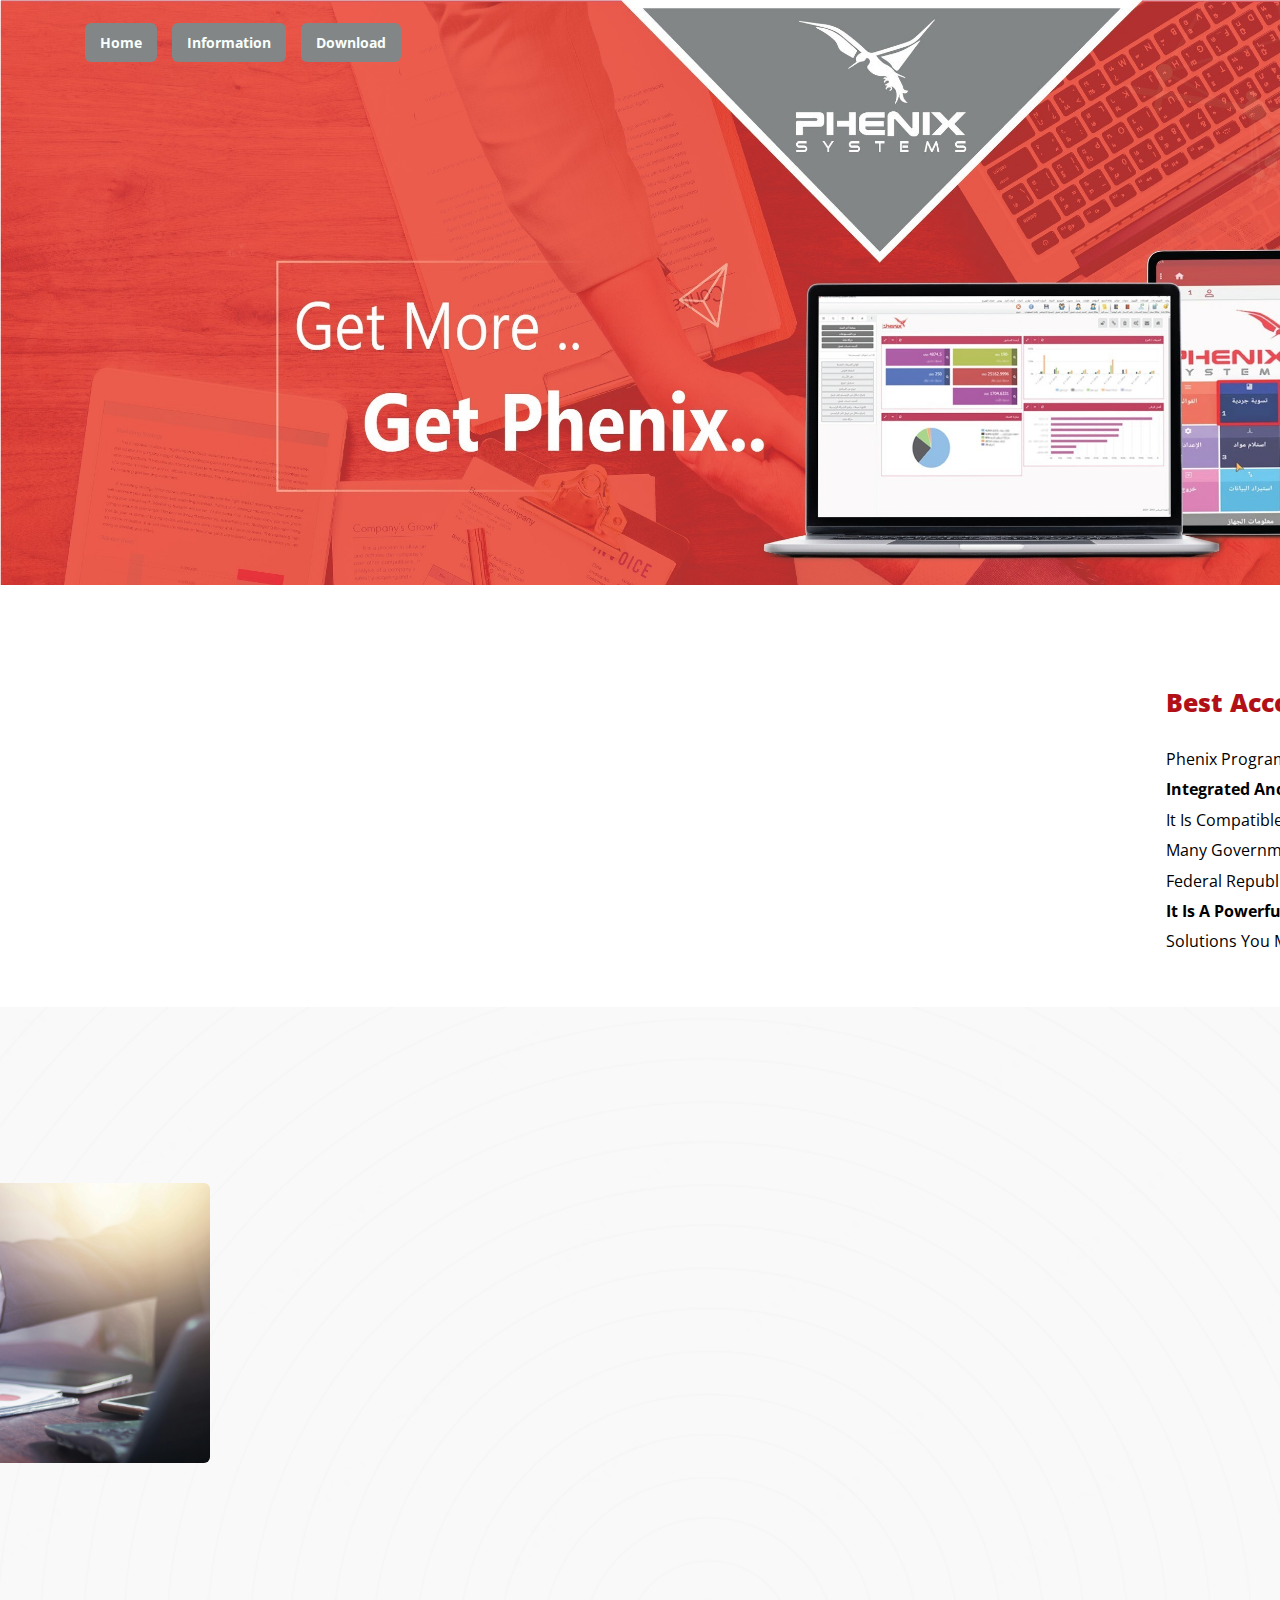
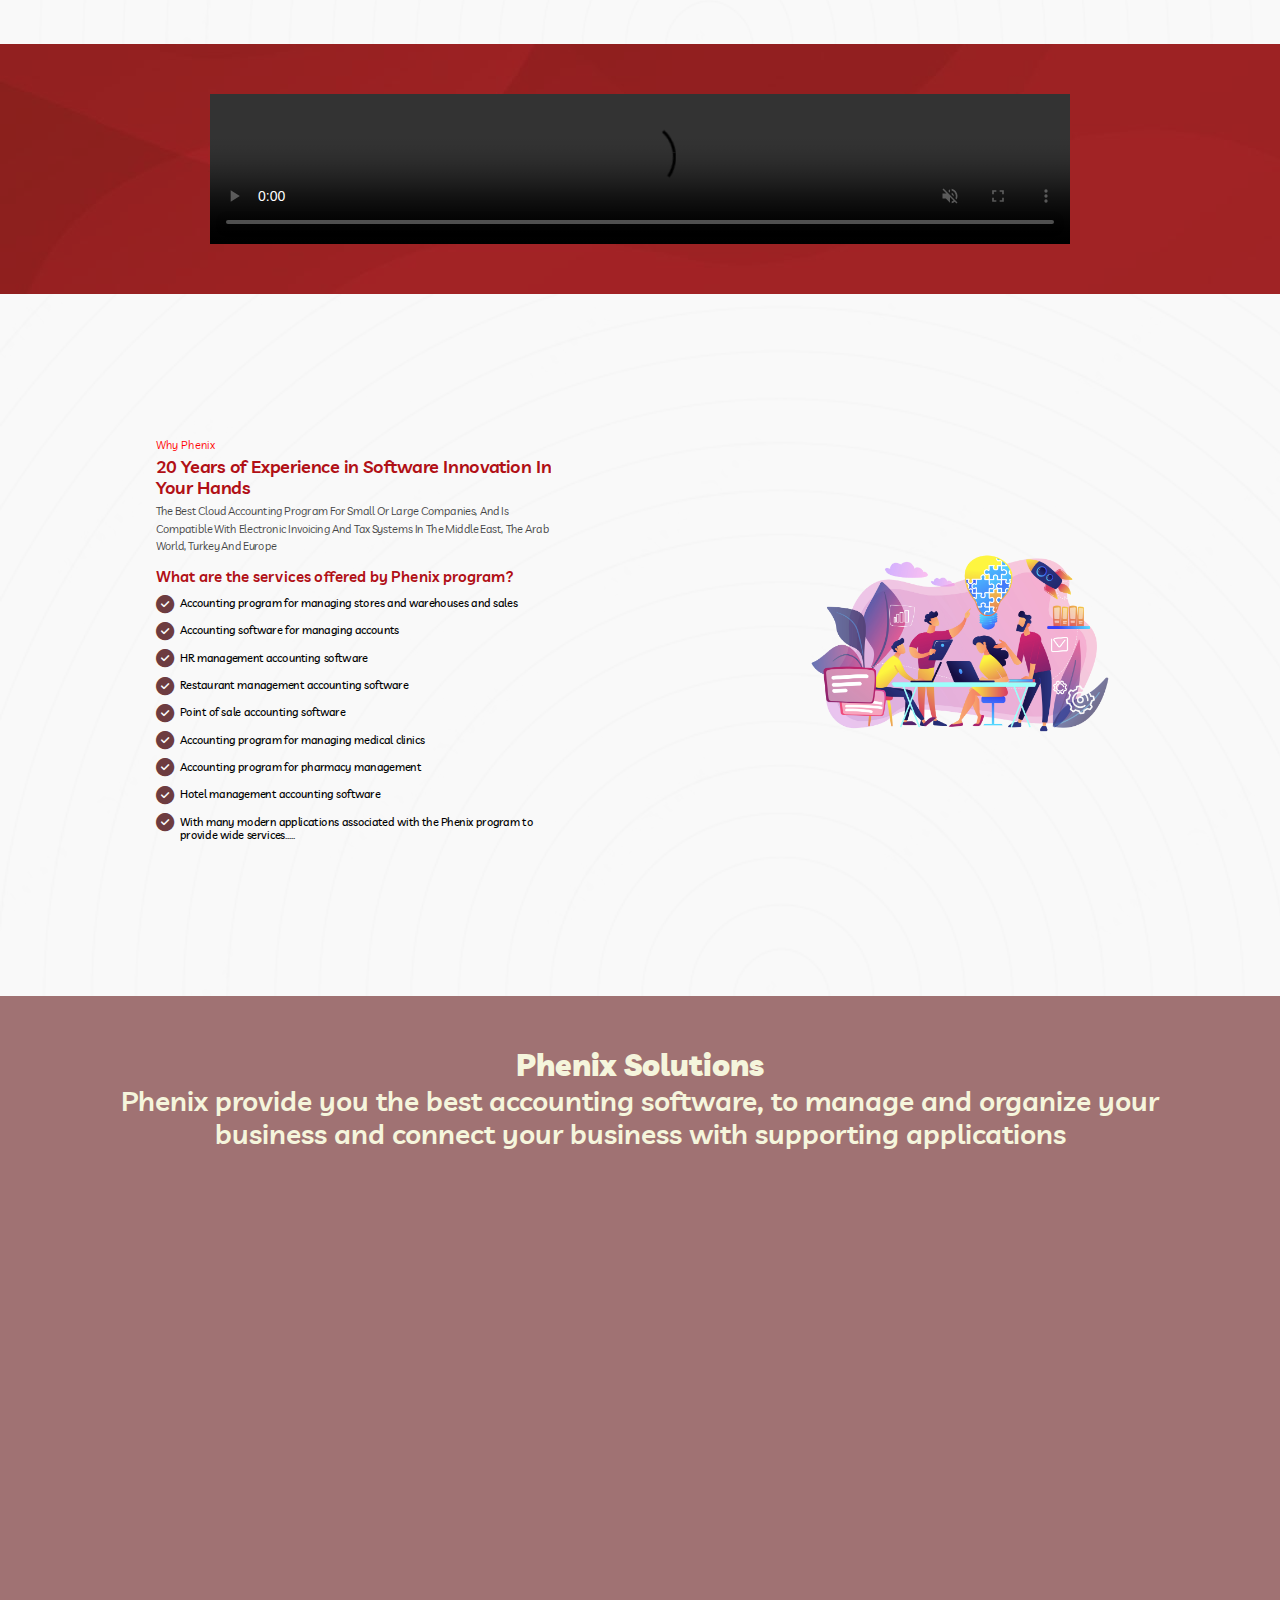
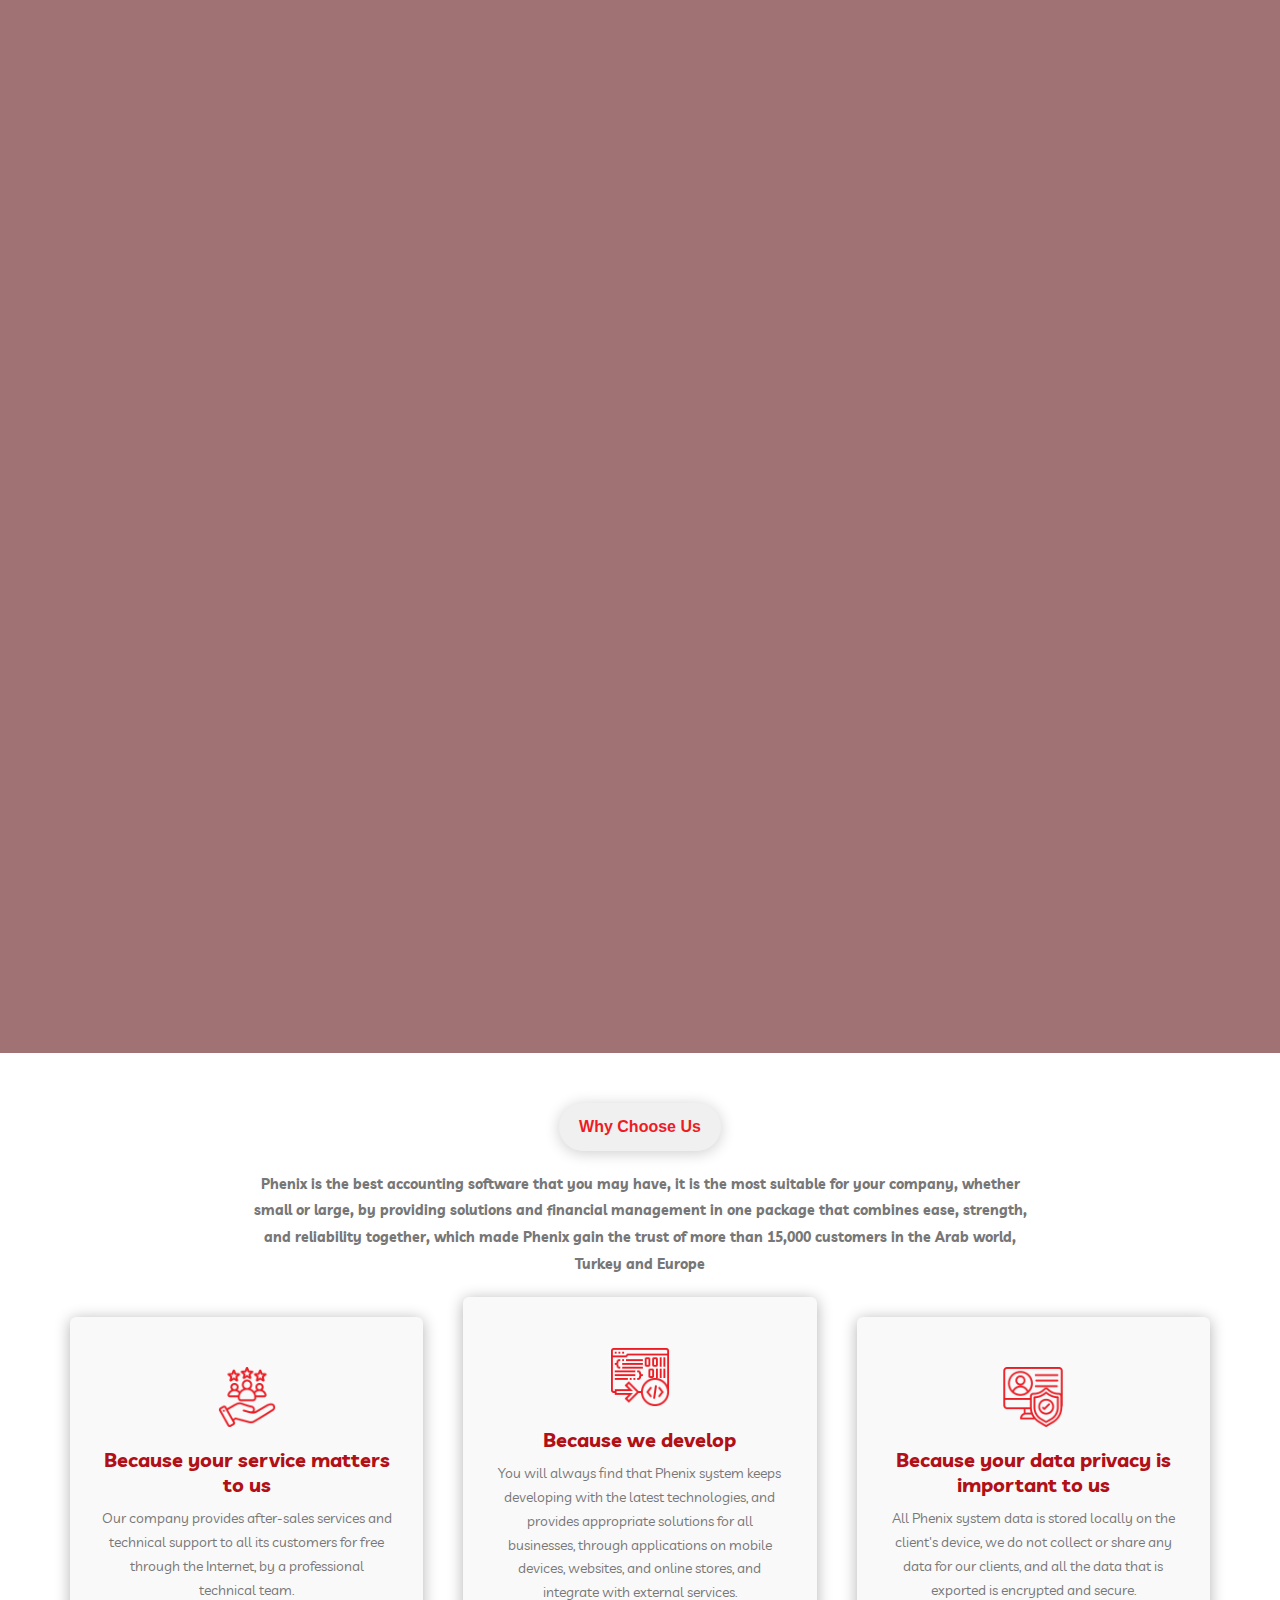
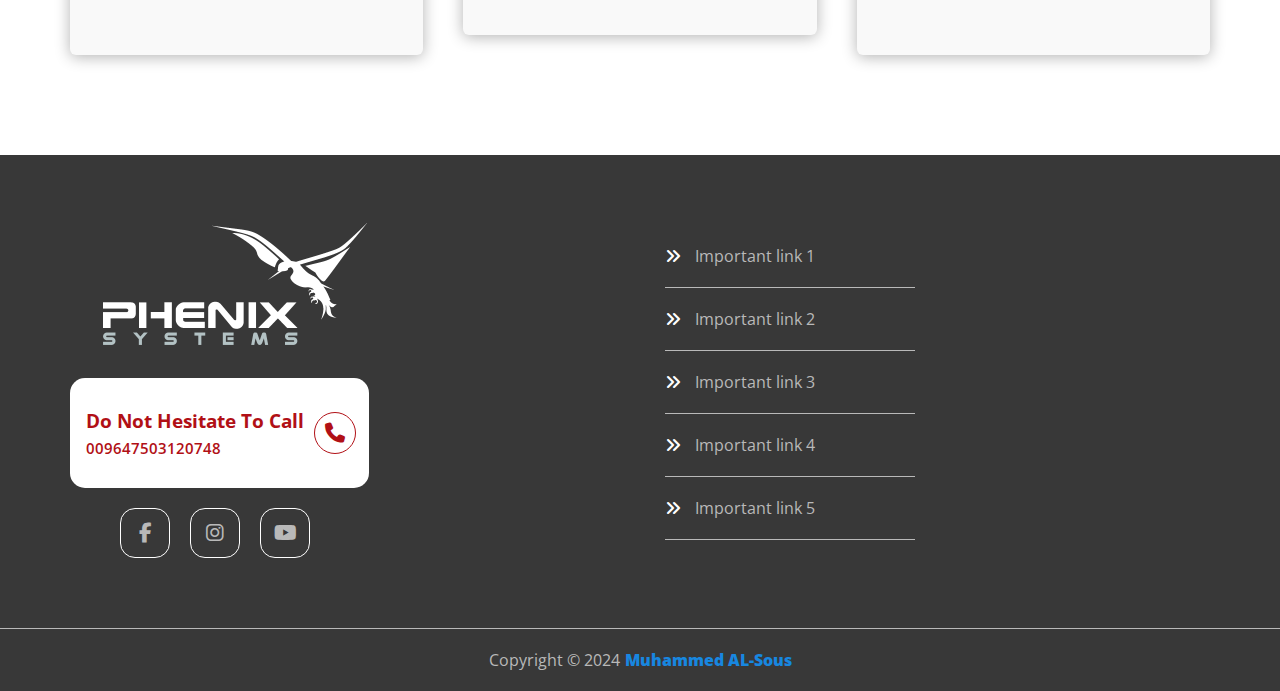
==== index.html @ 2ad67565 "Upload The Design" ====
<!DOCTYPE html>
<html lang="en">
  <head>
    <meta charset="UTF-8" />
    <meta name="viewport" content="width=device-width, initial-scale=1.0" />
    <title>Phenix Accounting Systems</title>
    <link rel="icon website" href="https://phenixsoft.com/images/favicon.png" />
    <!-- Main Template Css File -->
    <link rel="stylesheet" href="Css/master.css" />
    <!-- Font Awesome Library -->
    <link rel="stylesheet" href="Css/all.min.css" />
    <!-- Google Fonts -->
    <link rel="preconnect" href="https://fonts.googleapis.com" />
    <link rel="preconnect" href="https://fonts.gstatic.com" crossorigin />
    <link
      href="https://fonts.googleapis.com/css2?family=Open+Sans:ital,wght@0,300..800;1,300..800&display=swap"
      rel="stylesheet"
    />
    <link rel="preconnect" href="https://fonts.googleapis.com" />
    <link rel="preconnect" href="https://fonts.gstatic.com" crossorigin />
    <link
      href="https://fonts.googleapis.com/css2?family=Livvic:ital,wght@0,100;0,200;0,300;0,400;0,500;0,600;0,700;0,900;1,100;1,200;1,300;1,400;1,500;1,600;1,700;1,900&display=swap"
      rel="stylesheet"
    />
  </head>
  <body>
    <!-- Start Header -->
    <header>
      <div class="container">
        <div class="logo">
          <img src="Images/logo-removebg-preview.png" alt="" />
        </div>
        <nav class="navbar">
          <ul class="nav-menu">
            <li class="nav-item">
              <a class="nav-link" href="index.html">Home</a>
            </li>
            <li class="nav-item">
              <a class="nav-link" href="information.html">Information</a>
            </li>
            <li class="nav-item">
              <a class="nav-link" href="download.html">Download</a>
            </li>
          </ul>
          <div class="hamburger">
            <span class="bar"></span>
            <span class="bar"></span>
            <span class="bar"></span>
          </div>
        </nav>
      </div>
    </header>
    <!-- End Header -->

    <!-- Start Landing -->
    <section>
      <div class="landing">
        <div class="container">
          <div class="text">
            <div class="content">
              <h3>Best Accounting Software for companies</h3>
              <p>
                Phenix program offers you advanced solutions with
                <b
                  >the best integrated and powerful accounting software for
                  companies</b
                ><br />It is compatible with all tax systems, licensed and
                approved by many government tax authorities in the Arab
                countries and the Federal Republic of Germany.
              </p>
              <p>
                <b>It is a powerful integrated accounting system </b> , It has
                all the solutions you may need to organize your company
              </p>
            </div>
          </div>
          <div class="image">
            <img src="Images/phenix-reponsive.webp" alt="" />
          </div>
        </div>
      </div>
      <span class="up">
        <i class="fa-solid fa-angles-up fa-2x"></i>
      </span>
    </section>
    <!-- End Landing -->

    <!-- Start Row 1 -->

    <section>
      <div class="main-row">
        <div class="container">
          <div class="row1">
            <div class="box">
              <h2>Phenix system accounting system for companies</h2>
              <div class="card">
                <i class="fa-solid fa-handshake"></i>
                <h3>Easy to use</h3>
                <p>
                  Install Phenix program and start your accounting and work
                  experience immediately without the need for any technical
                  assistance
                </p>
              </div>
              <div class="card">
                <i class="fa-solid fa-newspaper"></i>
                <h3>Accurate reports</h3>
                <p>
                  Get the most accurate reports that meet your company
                  requirements
                </p>
              </div>
              <div class="card">
                <i class="fa-solid fa-sitemap"></i>
                <h3>For all sectors</h3>
                <p>
                  Phenix offers the perfect solution for your company, whether
                  it is small, medium or large
                </p>
              </div>
              <div class="card">
                <i class="fa-solid fa-earth-americas"></i>
                <h3>Mobility solution</h3>
                <p>
                  The Phenix system provides the ability to monitor your
                  business wherever you are, through powerful mobile
                  applications and through a web browser
                </p>
              </div>
            </div>
            <div class="Agreement">
              <img src="Images/agreement.jpg" alt="agreement" />
            </div>
          </div>
        </div>
      </div>
    </section>
    <!-- End Row 1 -->

    <!-- Start Video -->
    <section>
      <div class="video">
        <video autoplay loop muted controls>
          <source src="Videos/Introductory Video.mp4" type="video/mp4" />
        </video>
      </div>
    </section>
    <!-- End Video -->

    <!-- Start Row2 -->
    <section>
      <div class="row2">
        <div class="container">
          <div class="advantages">
            <div class="head">
              <span>Why Phenix</span>
              <h3>
                20 Years of Experience in Software Innovation In Your Hands
              </h3>
              <p>
                The best cloud accounting program for small or large companies,
                and is compatible with electronic invoicing and tax systems in
                the Middle East, the Arab world, Turkey and Europe
              </p>
            </div>
            <div class="body">
              <h3>What are the services offered by Phenix program?</h3>
              <ul>
                <li>
                  <i class="fa-solid fa-circle-check"></i>
                  <span
                    >Accounting program for managing stores and warehouses and
                    sales</span
                  >
                </li>
                <li>
                  <i class="fa-solid fa-circle-check"></i>
                  <span>Accounting software for managing accounts</span>
                </li>
                <li>
                  <i class="fa-solid fa-circle-check"></i>
                  <span>HR management accounting software</span>
                </li>
                <li>
                  <i class="fa-solid fa-circle-check"></i>
                  <span>Restaurant management accounting software</span>
                </li>
                <li>
                  <i class="fa-solid fa-circle-check"></i>
                  <span>Point of sale accounting software</span>
                </li>
                <li>
                  <i class="fa-solid fa-circle-check"></i>
                  <span>Accounting program for managing medical clinics</span>
                </li>
                <li>
                  <i class="fa-solid fa-circle-check"></i>
                  <span>Accounting program for pharmacy management</span>
                </li>
                <li>
                  <i class="fa-solid fa-circle-check"></i>
                  <span>Hotel management accounting software</span>
                </li>
                <li>
                  <i class="fa-solid fa-circle-check"></i>
                  <span
                    >With many modern applications associated with the Phenix
                    program to provide wide services.....</span
                  >
                </li>
              </ul>
            </div>
          </div>
          <div class="money-increase">
            <img src="Images/business_team.png" alt="money-increase" />
          </div>
        </div>
      </div>
    </section>

    <!-- End Row2 -->

    <!-- Start Row3 -->

    <section>
      <div class="row3">
        <div class="container">
          <h2 class="title">Phenix Solutions</h2>
          <h3 class="subTitle">
            Phenix provide you the best accounting software, to manage and
            organize your business and connect your business with supporting
            applications
          </h3>
          <div class="body">
            <div class="box">
              <div class="image">
                <img src="Images/accounting_10496581.png" alt="accounting" />
              </div>
              <div class="content">
                <h3>Accounting</h3>
                <p>
                  Phenix is a comprehensive integrated accounting system that
                  allows you to adjust your inventory and accounts in an easy,
                  simple and professional way, in addition to advanced reports
                  that inform you of the workflow in your company.
                </p>
              </div>
            </div>
            <div class="box">
              <div class="image">
                <img src="Images/warehouse_2066573.png" alt="inventory" />
              </div>
              <div class="content">
                <h3>Inventory</h3>
                <p>
                  The best accounting program that finds advanced solutions for
                  warehouse management and control, with full support for
                  multiple units, material specifications, barcodes, serial
                  numbers and validity dates, in addition to supporting
                  inventory auxiliary programs on mobile devices.
                </p>
              </div>
            </div>
            <div class="box">
              <div class="image">
                <img src="Images/factory_699404.png" alt="Manufacturing" />
              </div>
              <div class="content">
                <h3>Manufacturing</h3>
                <p>
                  Run your manufacturing processes better than ever, Phenix
                  system offers all the tools you need to launch a solid
                  manufacturing management business and keep eyes on your costs
                  and profits.
                </p>
              </div>
            </div>
            <div class="box">
              <div class="image">
                <img src="Images/fast-delivery_4719252.png" alt="Restaurant" />
              </div>
              <div class="content">
                <h3>Restaurant Solution</h3>
                <p>
                  To manage your restaurant, you need multiple tools to help you
                  achieve profit, reduce costs, and control warehouses.
                  <br />
                  Phenix Systems offers you the best accounting software for
                  restaurants, with easy and professional interfaces to manage
                  your restaurant
                </p>
              </div>
            </div>
            <div class="box">
              <div class="image">
                <img src="Images/cashier_4418760.png" alt="pos" />
              </div>
              <div class="content">
                <h3>Point of sales</h3>
                <p>
                  With Phenix, you can define an unlimited number of categories,
                  items, points of sale and users, in addition to customization
                  capabilities at the computer, point of sale or user level.
                </p>
              </div>
            </div>
            <div class="box">
              <div class="image">
                <img src="Images/human-resources_1610340.png" alt="hr" />
              </div>
              <div class="content">
                <h3>HR Solution</h3>
                <p>
                  human resource management is one of the most important
                  departments within companies, as it is concerned with the
                  creation of the organizational structure of the company with
                  its two parts (organizational structure, organizational
                  instructions), and is concerned with managing one of the most
                  important assets of the company, which is the human resource.
                </p>
              </div>
            </div>
            <div class="box">
              <div class="image">
                <img src="Images/hospital_3663363.png" alt="clinic" />
              </div>
              <div class="content">
                <h3>Clinic Management</h3>
                <p>
                  Phenix systems offer you the best powerful, easy and
                  professional accounting program at the same time, you will be
                  able to control your medical center financially and
                  administratively, as the system includes comprehensive
                  mechanisms to facilitate patient movement within the center,
                  follow up on bills and provide services, supported by advanced
                  financial, administrative, and service reports
                </p>
              </div>
            </div>
            <div class="box">
              <div class="image">
                <img src="Images/truck_860096.png" alt="vansales" />
              </div>
              <div class="content">
                <h3>Vansales</h3>
                <p>
                  Phenix program offers a program to manage sales
                  representatives the most important features that achieve
                  successful management of the external sales process, starting
                  from determining the commission rates of delegates on products
                  to achieving the specific sales targets for each salesman.
                </p>
              </div>
            </div>
            <div class="box">
              <div class="image">
                <img src="Images/internet_6930187.png" alt="commerce" />
              </div>
              <div class="content">
                <h3>E-commerce</h3>
                <p>
                  Through simple and quick steps, you can now publish your
                  online store on Phenix systems servers with full compatibility
                  and integration with your data stored within the Phenix system
                </p>
              </div>
            </div>
          </div>
        </div>
      </div>
    </section>

    <!-- End Row3 -->

    <!-- Start Row 4 -->
    <section>
      <div class="row4">
        <div class="container">
          <div class="head">
            <button>Why Choose Us</button>
            <h3>
              Phenix is the best accounting software that you may have, it is
              the most suitable for your company, whether small or large, by
              providing solutions and financial management in one package that
              combines ease, strength, and reliability together, which made
              Phenix gain the trust of more than 15,000 customers in the Arab
              world, Turkey and Europe
            </h3>
          </div>
          <div class="body">
            <div class="card">
              <img src="Images/customer_care.png" alt="" />
              <h4>Because your service matters to us</h4>
              <p>
                Our company provides after-sales services and technical support
                to all its customers for free through the Internet, by a
                professional technical team.
              </p>
            </div>
            <div class="card develop">
              <img src="Images/code.png" alt="" />
              <h4>Because we develop</h4>
              <p>
                You will always find that Phenix system keeps developing with
                the latest technologies, and provides appropriate solutions for
                all businesses, through applications on mobile devices,
                websites, and online stores, and integrate with external
                services.
              </p>
            </div>
            <div class="card">
              <img src="Images/security.png" alt="" />
              <h4>Because your data privacy is important to us</h4>
              <p>
                All Phenix system data is stored locally on the client's device,
                we do not collect or share any data for our clients, and all the
                data that is exported is encrypted and secure.
              </p>
            </div>
          </div>
        </div>
      </div>
    </section>

    <!-- End Row 4 -->

    <!-- Start Footer -->
    <footer>
      <div class="footer">
        <div class="container">
          <div class="box">
            <img src="Images/logo-footer.webp" alt="" />
            <div class="footer-call">
              <h3>Do not hesitate to call</h3>
              <span>
                <a
                  href="https://web.whatsapp.com/send?phone=9647503120748&amp;text="
                  target="_blank"
                  >009647503120748</a
                >
              </span>
              <a
                href="https://web.whatsapp.com/send?phone=9647503120748&amp;text="
                target="_blank"
              >
                <i class="fa-solid fa-phone"></i
              ></a>
            </div>
            <ul class="social">
              <li>
                <a
                  href="https://www.facebook.com/phenixsys"
                  target="_blank"
                  class="facebook"
                >
                  <i class="fab fa-facebook-f"></i>
                </a>
              </li>
              <li>
                <a
                  href="https://www.instagram.com/phenixsystems"
                  target="_blank"
                  class="instagram"
                >
                  <i class="fa-brands fa-instagram"></i>
                </a>
              </li>
              <li>
                <a
                  href="https://www.youtube.com/channel/UCpKJBIWDmS4-gJYA4fPKzow"
                  target="_blank"
                  class="youtube"
                >
                  <i class="fab fa-youtube"></i>
                </a>
              </li>
            </ul>
          </div>
          <div class="box">
            <ul class="links">
              <li><a href="#"> Important link 1</a></li>
              <li><a href="#"> Important link 2</a></li>
              <li><a href="#"> Important link 3</a></li>
              <li><a href="#"> Important link 4</a></li>
              <li><a href="#"> Important link 5</a></li>
            </ul>
          </div>
        </div>
        <p class="copyright">
          copyright &copy; 2024
          <span>
            <a
              href="https://www.facebook.com/profile.php?id=100021566181496"
              target="_blank"
              >Muhammed AL-Sous</a
            >
          </span>
        </p>
      </div>
    </footer>
    <!-- End Footer -->
    <script src="JavaScript/main.js"></script>
  </body>
</html>
---- Css/master.css ----
:root {
  --main-color: #b11016;
  --secondary-color: #383838;
  --main-transition: 0.3s;
}

* {
  box-sizing: border-box;
  -webkit-box-sizing: border-box;
  -moz-box-sizing: border-box;
  padding: 0;
  margin: 0;
}

body {
  font-family: "Open Sans", sans-serif;
}

ul {
  list-style: none;
}

a {
  text-decoration: none;
}

.container {
  padding-left: 15px;
  padding-right: 15px;
  margin-left: auto;
  margin-right: auto;
}

/* Small Screens */

@media (min-width: 768px) {
  .container {
    width: 750px;
  }
}

/* Medium Screens */

@media (min-width: 992px) {
  .container {
    width: 970px;
  }
}

/* Large Screens */

@media (min-width: 1200px) {
  .container {
    width: 1170px;
  }
}

.up {
  position: fixed;
  bottom: 65px;
  right: -100%;
  background-color: brown;
  color: white;
  cursor: pointer;
  font-size: 15px;
  padding: 10px;
  border-radius: 5px;
  transition: calc(var(--main-transition) + 0.7s);
  z-index: 9999;
}

.up.show {
  right: 30px;
}

.up i {
  display: flex;
  justify-content: center;
  align-items: center;
  animation: bouncing 1.5s infinite;
  transition: var(--main-transition);
}

@keyframes bouncing {
  0%,
  10%,
  20%,
  50%,
  80%,
  100% {
    transform: translateY(0);
  }

  40%,
  60% {
    transform: translateY(-5px);
  }
}

.up:hover {
  background-color: #b11016;
}

/* Start Header */
header {
  height: 90px;
  width: 100%;
  position: absolute;
  z-index: 2;
  min-height: 65vh;
  background-image: url(../Images/phenix_phenix_cover.jpg);
  background-size: cover;
  position: relative;
}

@media (max-width: 991px) {
  header {
    box-shadow: 0 0 10px var(--secondary-color);
    -webkit-box-shadow: 0 0 10px var(--secondary-color);
    -moz-box-shadow: 0 0 10px var(--secondary-color);
    background-image: none;
    min-height: 20px;
    background-color: var(--secondary-color);
  }
}

header .container {
  position: relative;
  display: flex;
  justify-content: space-between;
  align-items: center;
  flex-wrap: wrap;
  min-height: 90px;
}

@media (max-width: 767px) {
  header .container {
    justify-content: center;
  }
}

@media (min-width: 991px) {
  header .container .logo {
    display: none;
  }
}

header .container .logo img {
  width: 100px;
  height: 100px;
}

@media (max-width: 768px) {
  header .container .toggle-menu {
    flex: 1;
    display: flex;
    justify-content: flex-end;
  }
}

@media (max-width: 768px) {
  header nav .toggle-menu {
    color: #828687;
    font-size: 25px;
    cursor: pointer;
  }
}

@media (min-width: 768px) {
  header nav .toggle-menu {
    display: none;
  }
}

header .container p {
  display: flex;
  width: 100%;
  justify-content: center;
  color: var(--main-color);
  font-weight: 800;
  font-size: 20px;
}

@media (max-width: 768px) {
  header .container nav {
    flex: 1;
    justify-content: flex-end;
    display: flex;
  }
}

header nav ul {
  display: flex;
  margin: auto;
}

@media (max-width: 767px) {
  header .container .logo img {
    display: flex;
    justify-content: flex-end;
  }
}

@media (min-width: 768px) {
  header .container nav ul li {
    padding-left: 15px;
    padding-bottom: 5px;
  }
}

header .container nav ul li a {
  display: block;
  font-size: 14px;
  font-weight: bold;
  color: #f8fffc;
  padding: 10px 15px;
  border-radius: 6px;
  outline: none;
  background-color: #828687;
  background-image: linear-gradient(to right, #f44036 50%, #828687 50%);
  background-size: 200% 100%;
  background-position: right bottom;
  transition: calc(var(--main-transition) + 0.3s);
  border: none;
}

header .container nav ul li a:hover {
  background-position: left bottom;
}

header .navbar .hamburger {
  display: none;
  cursor: pointer;
}

header .navbar .hamburger .bar {
  display: block;
  width: 25px;
  height: 3px;
  margin: 5px auto;
  background-color: white;
  transition: var(--main-transition) ease-in-out;
  -webkit-transition: var(--main-transition) ease-in-out;
}

@media (max-width: 767px) {
  header .navbar .hamburger {
    display: block;
  }

  header .navbar .hamburger.active .bar:nth-child(2) {
    opacity: 0;
  }

  header .navbar .hamburger.active .bar:nth-child(1) {
    transform: translateY(8px) rotate(45deg);
  }

  header .navbar .hamburger.active .bar:nth-child(3) {
    transform: translateY(-8px) rotate(-45deg);
  }

  header .navbar .nav-menu {
    position: absolute;
    left: -100%;
    top: 70px;
    gap: 0;
    flex-direction: column;
    background-color: var(--secondary-color);
    width: 100%;
    text-align: center;
    transition: var(--main-transition);
  }

  header .navbar .nav-menu .nav-item {
    margin: 16px;
  }

  header .navbar .nav-menu.active {
    left: 0;
  }
}

/* End Header */

/* Start Landing */

.landing {
  padding-top: 100px;
  padding-bottom: 50px;
}

@media (max-width: 992px) {
  .landing {
    padding-top: 50px;
  }
}

.landing .container {
  display: flex;
  align-items: center;
  justify-content: space-between;
}

@media (max-width: 992px) {
  .landing .container {
    flex-wrap: wrap;
    text-align: center;
    justify-content: center;
  }
}

@media (min-width: 992px) {
  .landing .text {
    width: 50%;
    display: flex;
    justify-content: flex-end;
  }
}

.landing .text h3 {
  color: var(--main-color);
  font-weight: 800;
  font-size: 25px;
}

.landing .text p:first-of-type {
  margin-top: 25px;
}

.landing .text p {
  max-width: 500px;
  line-height: 1.9;
  text-transform: capitalize;
}

.landing .image img {
  width: 500px;
  position: relative;
  max-width: 100%;
  animation-name: up-and-down;
  animation-duration: 5s;
  animation-iteration-count: infinite;
  animation-timing-function: linear;
}

.landing .image img {
  transform: translateX(200%);
  transition: 1s;
}

.landing .content {
  transform: translateX(200%);
  transition: 1s;
}

section.show-animate .landing .image img,
section.show-animate .landing .content {
  transform: translateX(0);
}

/* Start Animation  */
@keyframes up-and-down {
  0%,
  100% {
    top: 0;
  }
  50% {
    top: -40px;
  }
}

/* End Animation  */

@media (max-width: 991px) {
  .landing .image img {
    margin-top: 50px;
  }
}

@media (max-width: 767px) {
  .landing .image img {
    margin-left: 0px;
  }
}

/* End Landing */

/* Start Video */
.video {
  position: relative;
  cursor: pointer;
  background-image: url(../Images/background.jpg);
  background-repeat: no-repeat;
}

.video::before {
  content: "";
  position: absolute;
  left: 0;
  top: 0;
  width: 100%;
  height: 100%;
  background-color: rgb(165 42 42 / 50%);
}

.video video {
  position: relative;
  display: flex;
  justify-content: center;
  align-items: center;
  margin: 0 auto;
  padding: 50px;
}

@media (min-width: 768px) {
  .video video {
    width: 75%;
  }
}

@media (max-width: 767px) {
  .video video {
    max-width: 93%;
    padding: 25px;
  }
}
/* End Video */

/* Start Row 1 */
.main-row {
  position: relative;
  background-image: url(../Images/background-row2.jpg);
  background-repeat: no-repeat;
  background-size: cover;
  z-index: -2;
}

.main-row::before {
  content: "";
  position: absolute;
  top: 0;
  left: 0;
  width: 100%;
  height: 100%;
  background-color: rgb(248 248 248 / 90%);
  z-index: -1;
}

.row1 {
  display: flex;
  gap: 50px;
  justify-content: space-between;
  align-items: center;
  padding-top: 50px;
  padding-bottom: 50px;
}

@media (max-width: 991px) {
  .row1 {
    flex-direction: column;
  }
}

.Agreement img {
  width: 500px;
  border-radius: 6px;
}

@media (max-width: 767px) {
  .Agreement img {
    max-width: 100%;
  }
}

.Agreement img {
  transform: translateX(-200%);
}

.row1 .box {
  transform: translateX(-200%);
}

section.show-animate .row1 .box,
section.show-animate .Agreement img {
  transform: translateX(0);
}

section {
  overflow: hidden;
  /* min-height: 100vh ; */
}

section .row1 .box,
section .Agreement img {
  transition: 0.8s;
}

.row1 .box {
  display: flex;
  flex-wrap: wrap;
  gap: 20px;
}

.row1 .box h2 {
  color: var(--main-color);
  margin: 0;
  text-transform: capitalize;
}

.row1 .box .card {
  width: 45%;
}

@media (max-width: 767px) {
  .row1 .box .card {
    width: 100%;
    text-align: center;
  }
}

.row1 .box .card i {
  font-size: 50px;
  color: #ed1c24;
  margin: 5px 0;
}

.row1 .box .card h3 {
  margin: 10px 0;
  color: var(--main-color);
  font-weight: bold;
  text-transform: capitalize;
}

.row1 .box .card p {
  margin: 10px 0;
  font-size: 14px;
  color: #777;
  font-weight: 400;
  line-height: 1.6;
  text-transform: capitalize;
}

/* End Row 1 */

/* Start Row 2 */

.row2 {
  position: relative;
  padding-top: 50px;
  padding-bottom: 50px;
  background-image: url(../Images/background-row2.jpg);
  background-repeat: no-repeat;
  background-size: cover;
  z-index: -2;
}

.row2::before {
  content: "";
  position: absolute;
  top: 0;
  left: 0;
  width: 100%;
  height: 100%;
  background-color: rgb(248 248 248 / 90%);
  z-index: -1;
}

.row2 .container {
  display: flex;
  justify-content: space-between;
  align-items: center;
}

@media (max-width: 991px) {
  .row2 .container {
    flex-direction: column;
    gap: 20px;
  }
}

.row2 .advantages {
  width: 50%;
}

@media (max-width: 991px) {
  .row2 .advantages {
    width: 100%;
  }
}

.row2 .advantages .head span {
  display: block;
  color: red;
  margin: 5px 0;
  font-family: Livvic, sans-serif;
}

.row2 .advantages .head h3 {
  color: var(--main-color);
  font-size: 25px;
  margin: 5px 0;
  font-weight: 600;
  font-family: Livvic, sans-serif;
}

.row2 .advantages .head p {
  color: #444;
  text-transform: capitalize;
  font-size: 15px;
  line-height: 1.7;
  font-family: Livvic, sans-serif;
}

.row2 .advantages .body h3 {
  margin: 15px 0;
  font-weight: 600;
  color: var(--main-color);
  font-size: 22px;
  font-family: Livvic, sans-serif;
}

.row2 .advantages .body ul {
  font-family: Livvic, sans-serif;
}

.row2 .advantages .body ul li {
  display: block;
  margin-bottom: 20px;
  padding-left: 35px;
  position: relative;
  font-size: 15px;
}

.row2 .advantages .body ul li i {
  display: block;
  color: #6d3c40;
  font-size: 26px;
  position: absolute;
  left: 0;
  top: -2px;
}
.row2 .advantages .body ul li span {
  font-weight: 500;
}

.row2 .money-increase img {
  width: 500px;
  border-radius: 10px;
}

@media (max-width: 991px) {
  .row2 .money-increase img {
    max-width: 100%;
    width: 500px;
  }
}

.row2 .advantages,
.row2 .money-increase {
  transform: scale(0.7);
}
section.show-animate .row2 .advantages,
section.show-animate .money-increase {
  transform: scale(1);
}

section .row2 .advantages,
section .money-increase {
  transition: 1s;
}

/* End Row 2 */

/* Start Row 3 */
.row3 {
  padding-top: 50px;
  padding-bottom: 100px;
  background-image: url(../Images/background_row3.jpg);
  background-repeat: no-repeat;
  background-size: cover;
  position: relative;
  z-index: 0;
  font-family: Livvic, sans-serif;
}

.row3::before {
  content: "";
  position: absolute;
  top: 0;
  left: 0;
  width: 100%;
  height: 100%;
  z-index: -1;
  background-color: rgb(120 54 55 / 70%);
}

.row3 .title {
  text-align: center;
  color: beige;
  font-weight: 800;
  font-size: 30px;
}

.row3 .subTitle {
  font-size: 28px;
  text-align: center;
  font-weight: 600;
  margin-top: 0;
  line-height: 1.2;
  color: beige;
  margin-bottom: 50px;
}

.row3 .body {
  display: grid;
  grid-template-columns: repeat(auto-fill, minmax(300px, 1fr));
  gap: 40px;
}

.row3 .box {
  overflow: hidden;
  padding: 20px;
  border-radius: 10px;
  background-color: #f8f8f8;
  min-height: 400px;
  position: relative;
  transition: 0.5s;
  box-shadow: 0 2px 15px rgb(0 0 0 / 20%);
  opacity: 0;
  transform: translateY(20px);
}

.row3 .box.visible {
  opacity: 1;
  transform: translateY(0);
}

.row3 .box:hover {
  transform: translateY(-20px);
  box-shadow: 0 2px 15px #f8f8f8;
}

.row3 .container .box .image img {
  width: 60px;
  margin: 0 0 10px;
}

.row3 .container .box .content h3 {
  margin: 0 0 10px;
  color: var(--main-color);
  font-weight: 600;
}

.row3 .container .box .content p {
  line-height: 1.8;
  color: #444;
}

/* End Row 3 */

/* Start Row 4 */
.row4 {
  padding-top: 50px;
  padding-bottom: 50px;
  font-family: Livvic, sans-serif;
}

.row4 .head button {
  display: block;
  width: fit-content;
  margin: 0 auto 20px;
  padding: 15px 20px;
  font-size: 16px;
  border: none;
  outline: none;
  border-radius: 50px;
  color: #ed1c24;
  font-weight: 600;
  background-color: #f0f0f0;
  box-shadow: 0 2px 15px rgb(0 0 0 / 20%);
  transition: calc(var(--main-transition) + 0.3s);
}

.row4 .head button:hover {
  box-shadow: 0 2px 15px rgb(0 0 0 / 70%);
}

.row4 .head h3 {
  line-height: 1.9;
  font-size: 14px;
  text-align: center;
  margin: 20px auto;
  color: #777;
  max-width: 800px;
}

.row4 .body {
  display: grid;
  grid-template-columns: repeat(auto-fill, minmax(350px, 1fr));
  gap: 40px;
}

.row4 .body .card {
  padding: 30px;
  background-color: #f9f9f9;
  box-shadow: 0 2px 15px rgb(0 0 0 / 30%);
  transition: 1s;
  border-radius: 6px;
  margin-top: 20px;
}

.row4 .body .card:hover {
  box-shadow: 0 2px 15px rgb(255 0 0 / 90%);
}

@media (min-width: 1120px) {
  .row4 .body .card.develop {
    transform: translateY(-20px);
  }
}

.row4 .body .card img {
  display: block;
  width: 60px;
  height: 60px;
  margin: 20px auto;
  text-align: center;
}

.row4 .body .card h4 {
  color: var(--main-color);
  font-size: 20px;
  text-align: center;
  margin: 10px 0;
}

.row4 .body .card p {
  font-size: 14px;
  line-height: 1.7;
  color: #777;
  text-align: center;
}

/* End Row 4 */

/* Start Footer */
.footer {
  background-color: var(--secondary-color);
  padding: 70px 0 0;
  margin-top: 50px;
}

.footer .container {
  display: grid;
  grid-template-columns: repeat(auto-fill, minmax(350px, 1fr));
  gap: 50px;
}

@media (max-width: 991px) {
  .footer .container {
    grid-template-columns: repeat(auto-fill, minmax(300px, 1fr));
  }
}

@media (max-width: 767px) {
  .footer .container {
    grid-template-columns: minmax(200px, 1fr);
  }
}

@media (max-width: 767px) {
  .footer .container .box {
    display: flex;
    flex-direction: column;
    justify-content: center;
    align-items: center;
  }
}

.footer .container img {
  position: relative;
  top: -5px;
  left: 30px;
  max-width: 270px;
  margin-bottom: 20px;
}

.footer-call {
  background-color: #ffffff;
  width: fit-content;
  padding: 30px 65px 30px 16px;
  border-radius: 15px;
  position: relative;
  max-width: 345px;
}

.footer-call h3 {
  text-transform: capitalize;
  margin-bottom: 5px;
  color: #b11016;
}

.footer-call span a {
  display: block;
  color: #b11016;
  font-size: 15px;
  font-weight: 600;
}

.footer-call i {
  position: absolute;
  transform: translateY(-50%);
  top: 50%;
  right: 13px;
  font-size: 20px;
  padding: 10px;
  color: #b11016;
  transition: 0.7s;
  border: 1px solid;
  border-color: #b11016;
  border-radius: 50%;
  cursor: pointer;
}

.footer-call i:hover {
  background-color: #b11016;
  color: #ffffff;
}

.footer .container .social {
  display: flex;
  padding-top: 20px;
  padding-bottom: 20px;
  margin-left: 50px;
}

@media (max-width: 767px) {
  .footer .container .social {
    margin-left: 0px;
  }
}

.footer .container .social li {
  margin-right: 20px;
}

.footer .container .social li a {
  border-radius: 15px;
  border: 1px solid;
  border-color: #ffffff;
  color: #b9b9b9;
  width: 50px;
  height: 50px;
  display: inline-flex;
  font-size: 20px;
  justify-content: center;
  align-items: center;
  transition: var(--main-transition);
}

.footer .container .social li a.facebook:hover {
  color: #ffffff;
  background-color: #1877f2;
  border-color: #1877f2;
}

.footer .container .social li a.youtube:hover {
  color: #ffffff;
  background-color: #ff0000;
  border-color: #ff0000;
}
.footer .container .social li a.instagram:hover {
  color: #ffffff;
  background-color: #f77737;
  border-color: #f77737;
}

.footer .box .links li a:before {
  font-family: "Font Awesome 5 Free";
  content: "\F101";
  font-weight: 900;
  margin-right: 10px;
  color: #ffffff;
}

.footer .box .links li {
  padding: 20px 0;
  width: 250px;
  border-bottom: 1px solid #b9b9b9;
}

@media (max-width: 767px) {
  .footer .box .links li:last-child {
    border-bottom: none;
  }
}

.footer .box .links li a {
  color: #b9b9b9;
  transition: var(--main-transition);
}

.footer .box .links li a:hover {
  padding-left: 25px;
  color: #ffffff;
}

.footer .copyright {
  text-align: center;
  padding: 20px 0;
  border-top: 1px solid #b9b9b9;
  text-transform: capitalize;
  color: #b9b9b9;
  display: flex;
  justify-content: center;
  margin: 50px 0 0;
}

.footer .copyright span a {
  display: block;
  color: #b9b9b9;
  padding-left: 5px;
  font-weight: 800;
  color: #1787e0;
  transition: var(--main-transition);
}

.footer .copyright span a:hover {
  color: #2196f3;
}
/* End Footer */

/* ============================================================== */

/* Start Download Index*/

.main-title {
  position: relative;
  width: fit-content;
  text-align: center;
  margin: 80px auto;
  padding: 10px 20px;
  border: 2px solid black;
  border-radius: 10px;
  text-transform: uppercase;
  font-size: 20px;
  transition: var(--main-transition);
  z-index: 1;
}

.main-title::before,
.main-title::after {
  content: "";
  position: absolute;
  width: 12px;
  height: 12px;
  border-radius: 50%;
  background-color: #b11016;
  transform: translateY(-50%);
  top: 50%;
}

.main-title::before {
  left: -30px;
}

.main-title::after {
  right: -30px;
}

.main-title:hover {
  color: white;
  border-color: #ffffff;
  transition-delay: 0.5s;
}

.main-title:hover::before {
  z-index: -1;
  animation: left-move 0.5s linear forwards;
}

.main-title:hover::after {
  z-index: -1;
  animation: right-move 0.5s linear forwards;
}

/* Start Animation */

@keyframes left-move {
  50% {
    left: 0;
    width: 12px;
    height: 12px;
  }
  100% {
    left: 0;
    width: 60%;
    height: 100%;
    border-radius: 10px;
  }
}

@keyframes right-move {
  50% {
    right: 0;
    width: 12px;
    height: 12px;
  }
  100% {
    right: 0;
    width: 60%;
    height: 100%;
    border-radius: 10px;
  }
}
/* End Animation */

.setup .container,
.extensions .container,
.windows .container,
.printer .container {
  display: grid;
  grid-template-columns: repeat(auto-fill, minmax(200px, 1fr));
  gap: 30px;
}

.setup .box,
.extensions .box,
.windows .box,
.printer .box {
  background-color: #fbf9fa;
  border-radius: 10px;
  position: relative;
  text-align: center;
  padding: 10px;
}

@media (max-width: 767px) {
  .setup .box,
  .extensions .box,
  .windows .box,
  .printer .box {
    margin: 0 20px;
  }
}

.setup .box a,
.extensions .box a,
.windows .box a,
.printer .box a {
  display: block;
  position: absolute;
  top: 5px;
  left: 10px;
  color: gray;
  font-size: 25px;
}

.setup .box a i,
.extensions .box a i,
.windows .box a i,
.printer .box a i {
  transition: var(--main-transition);
}

.setup .box a:hover i,
.extensions .box a:hover i,
.windows .box a:hover i,
.printer .box a:hover i {
  color: #1787e0;
  animation: go-up 0.8s linear infinite;
}

/* Start Animation go-up */
@keyframes go-up {
  0%,
  100% {
    transform: translateY(0);
  }
  50% {
    transform: translateY(-5px);
  }
}

/* End Animation go-up */

.setup .box .icon img {
  width: 64px;
  height: 64px;
  margin: 20px 0 10px;
  transition: var(--main-transition);
}

.setup .box:hover .icon img {
  transform: rotate(5deg);
}

.setup .box .title,
.extensions .box .title,
.windows .box .title,
.printer .box .title {
  text-transform: capitalize;
  font-weight: bold;
  margin-bottom: 15px;
  font-size: 15px;
}

@media (max-width: 687px) {
  .setup .box .title,
  .extensions .box .title,
  .windows .box .title,
  .printer .box .title {
    font-size: 18px;
  }
}

.setup .box .info,
.extensions .box .info,
.windows .box .info,
.printer .box .info {
  display: flex;
  justify-content: space-between;
  padding: 10px 10px 0 10px;
  color: gray;
  border-top: 1px solid #ddd;
  font-size: 13px;
  font-weight: 500;
}

.extensions .box .icon i {
  display: block;
  font-size: 50px;
  margin: 35px 0 10px;
  transition: var(--main-transition);
  color: #b83535;
}

.extensions .box:hover .icon i {
  transform: rotate(5deg);
}

.windows .box .icon i {
  display: block;
  font-size: 50px;
  margin: 35px 0 10px;
  transition: var(--main-transition);
  color: #b83535;
}

.windows .box:hover .icon i {
  transform: rotate(5deg);
}

.printer .box .icon i {
  display: block;
  font-size: 50px;
  margin: 35px 0 10px;
  transition: var(--main-transition);
  color: #b83535;
}

.printer .box:hover .icon i {
  transform: rotate(5deg);
}

/* End Download Index*/

/* ============================================================== */

/* Start Information Index */

/* End Information Index */
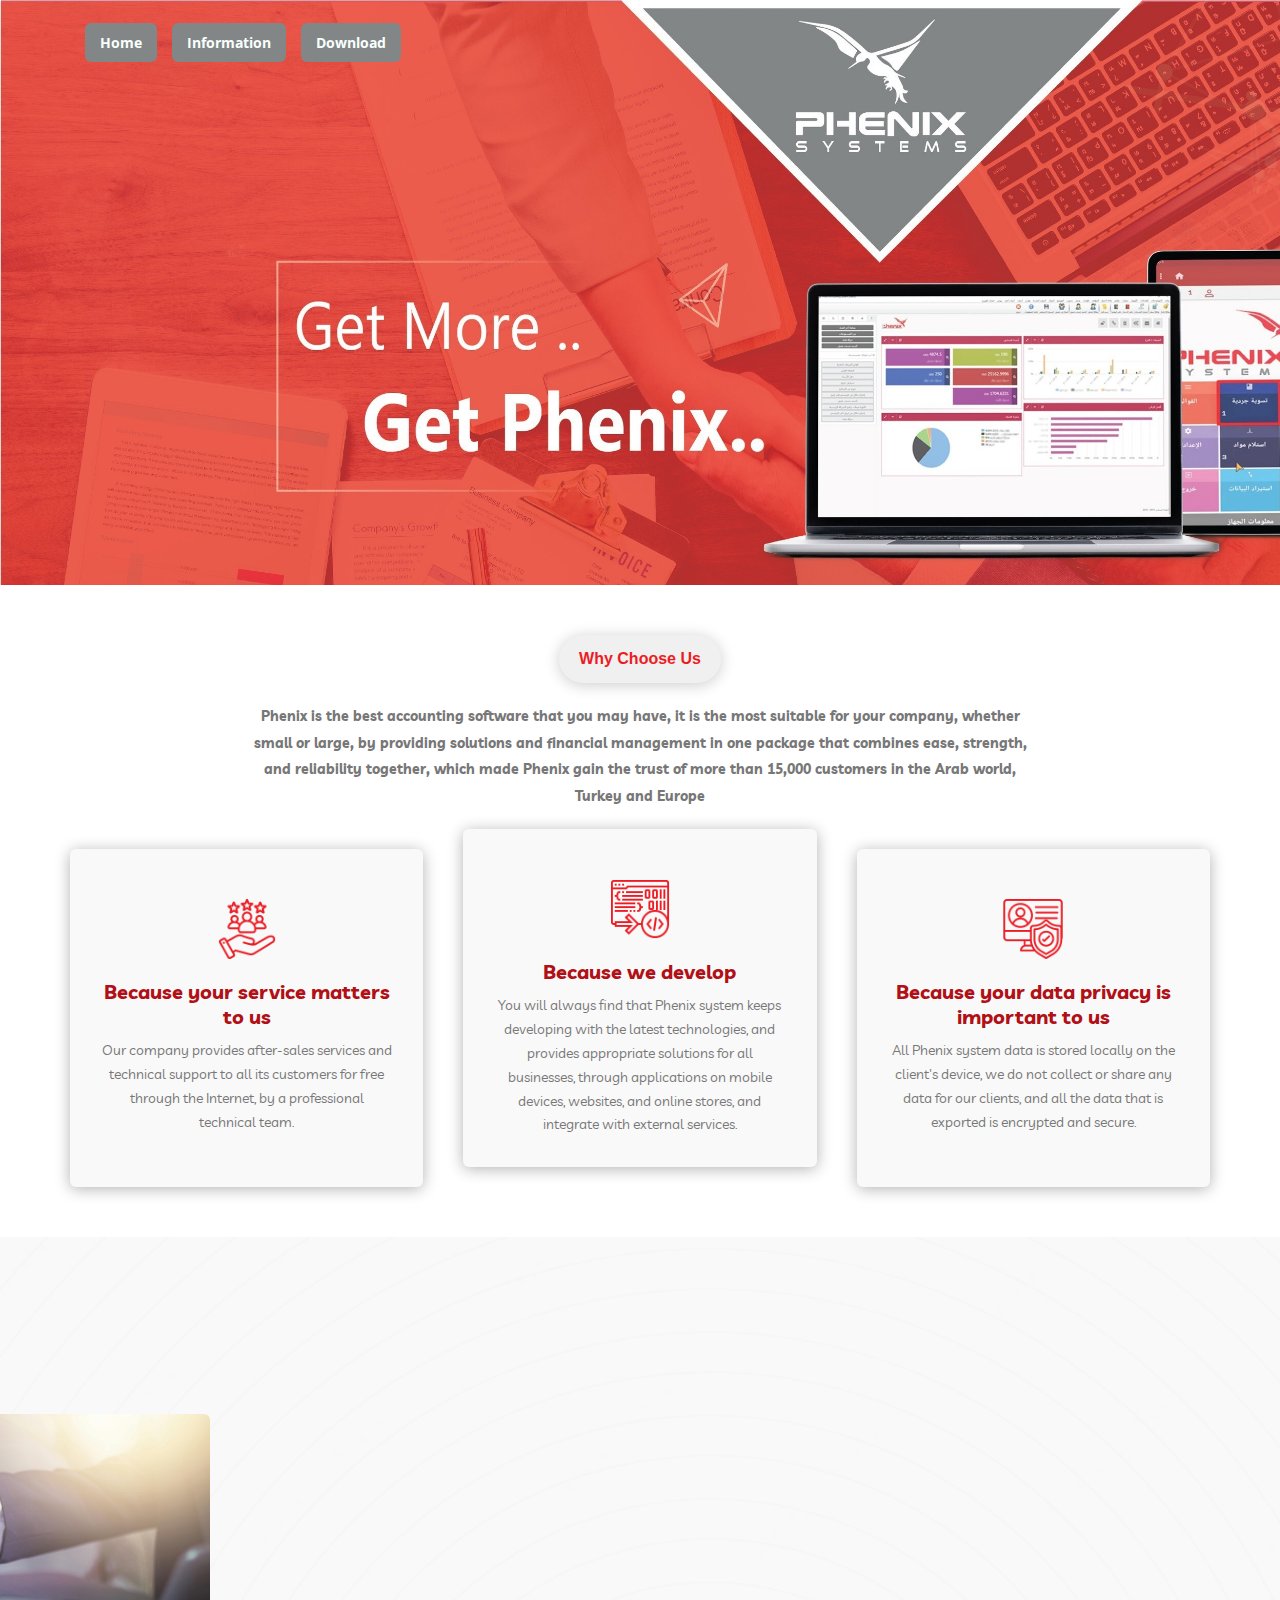
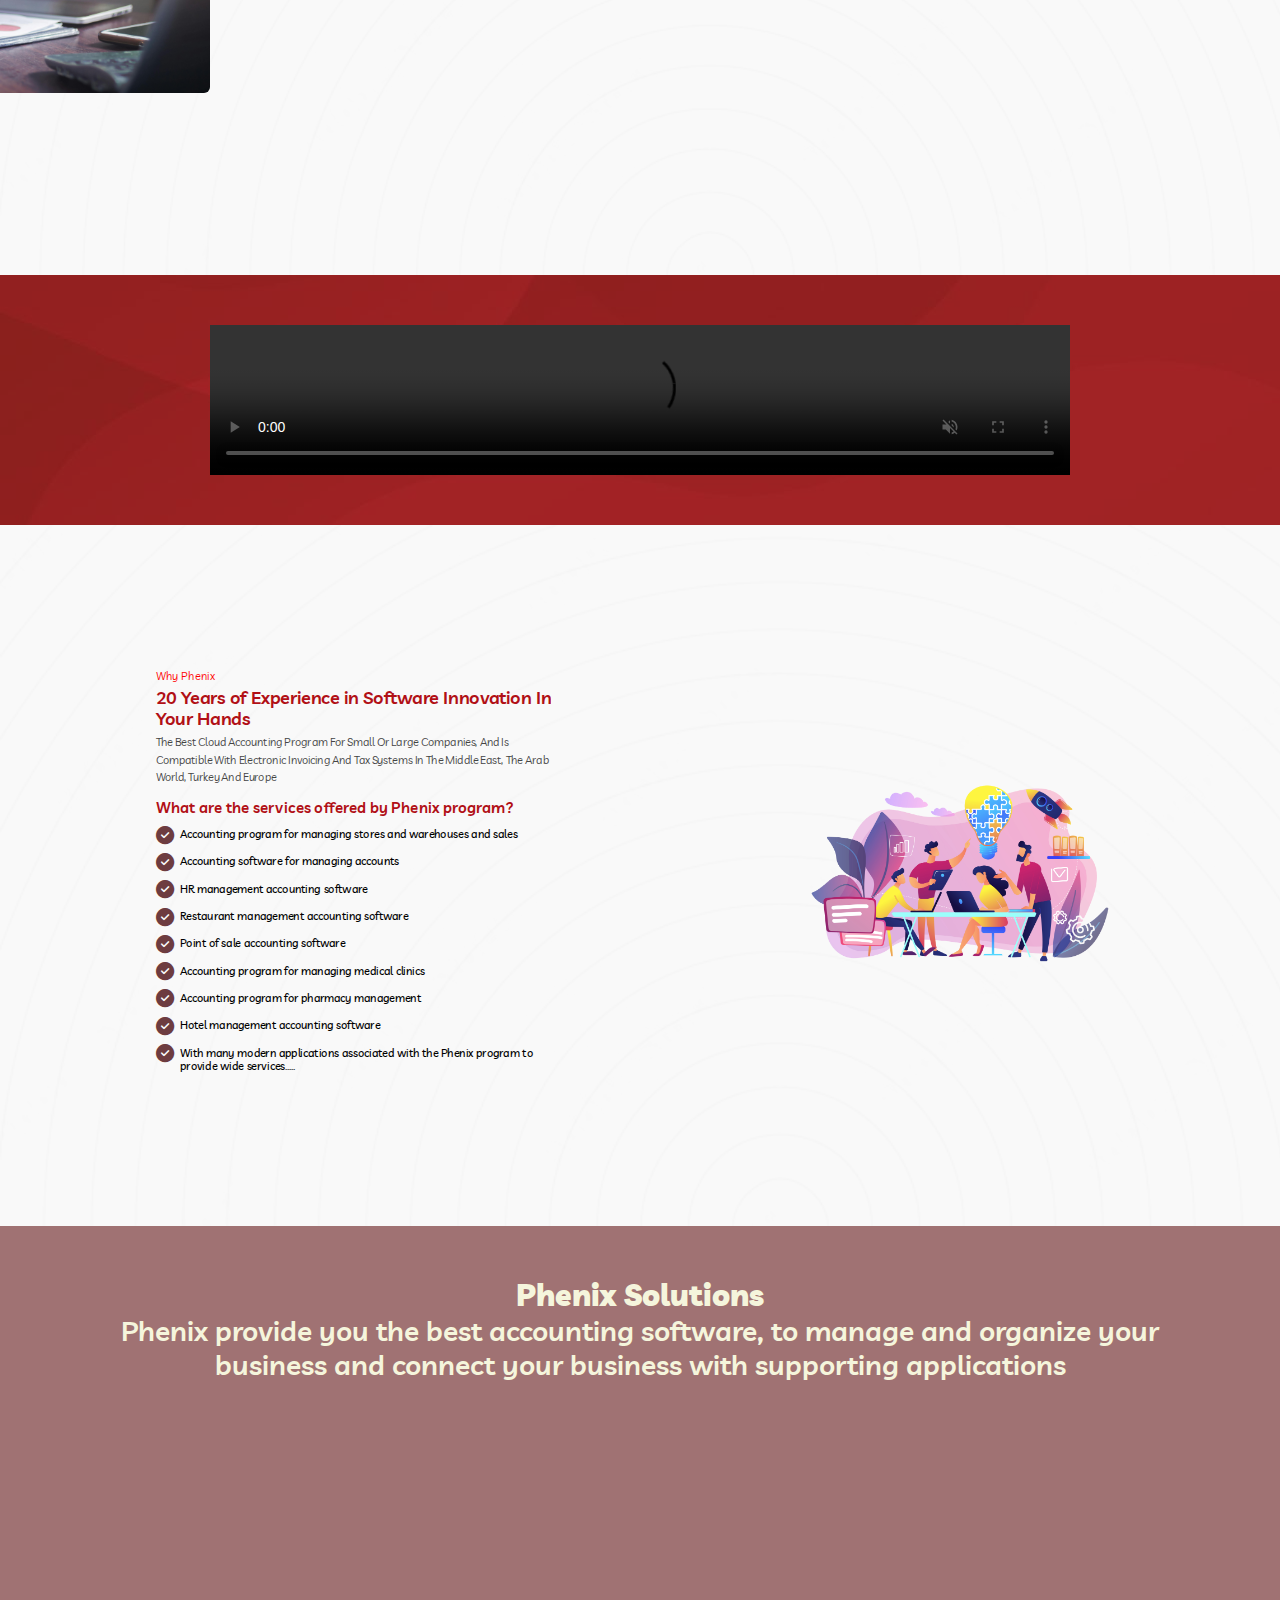
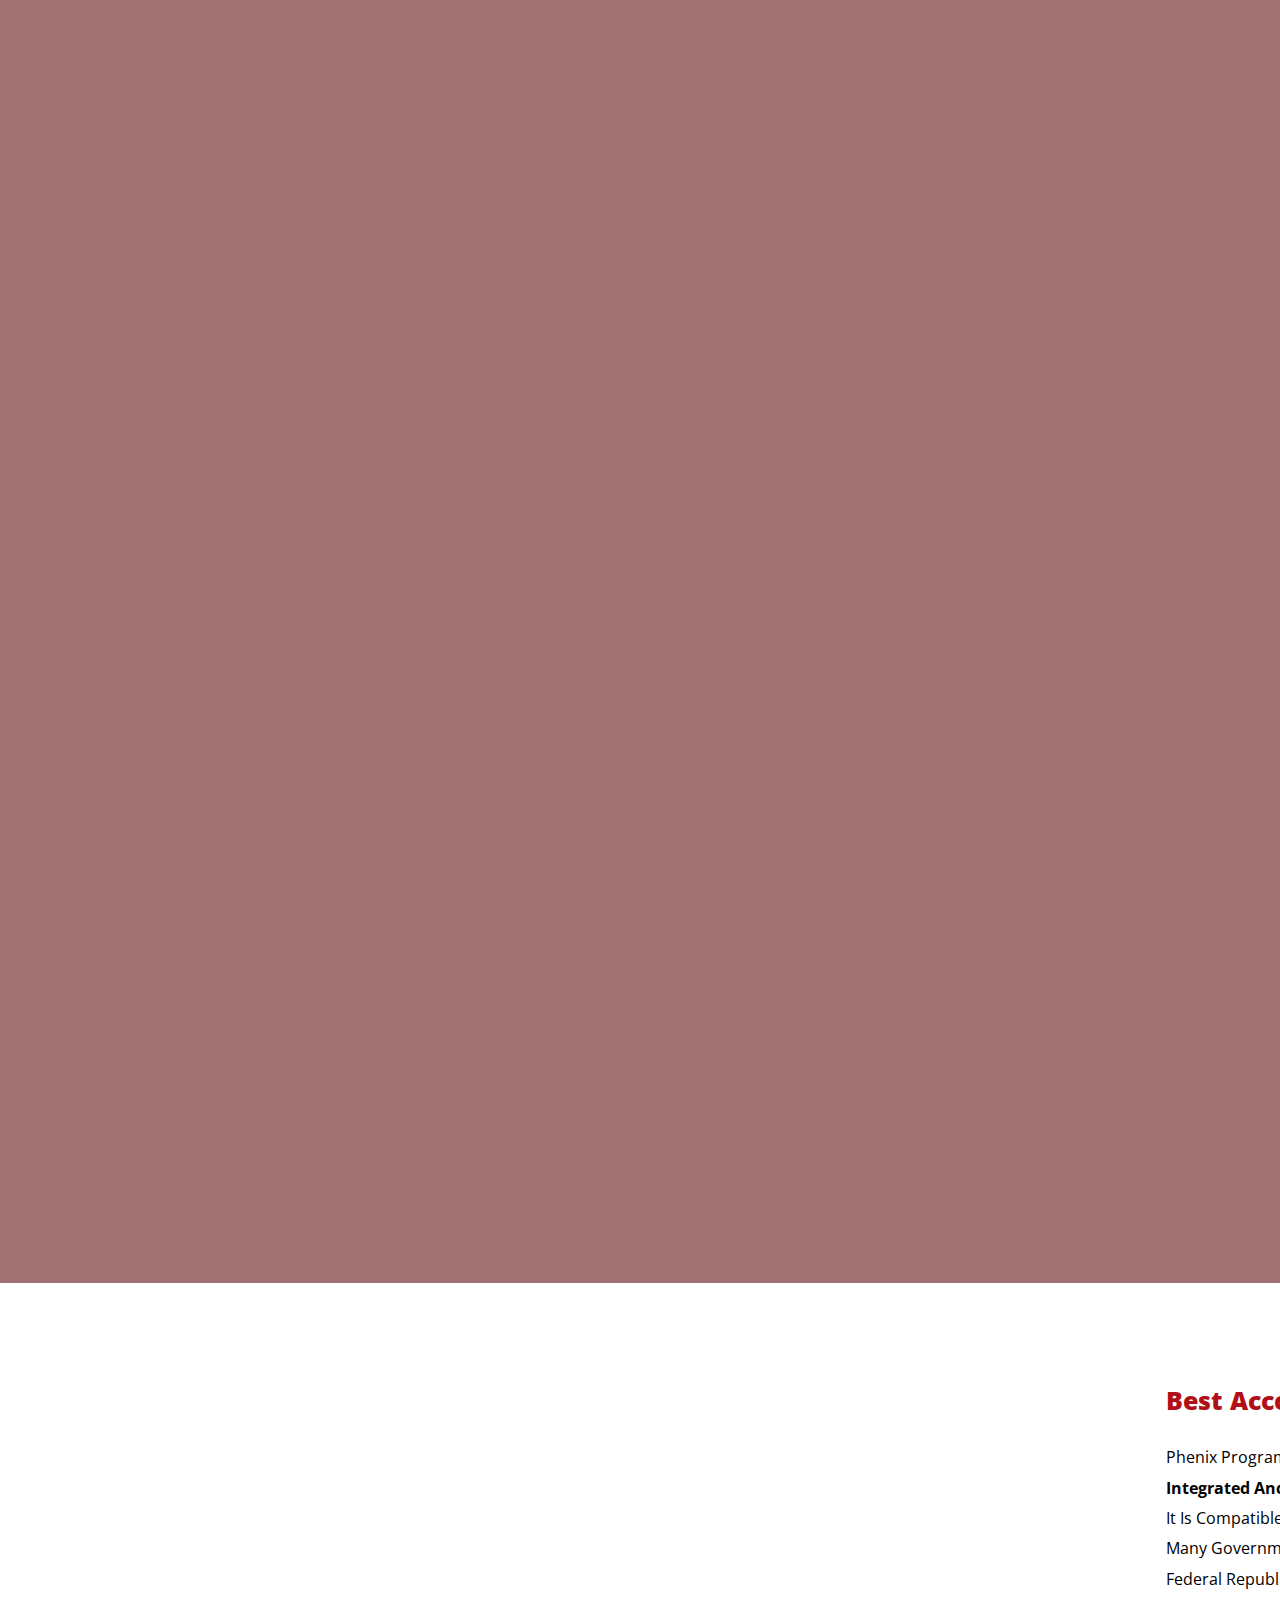
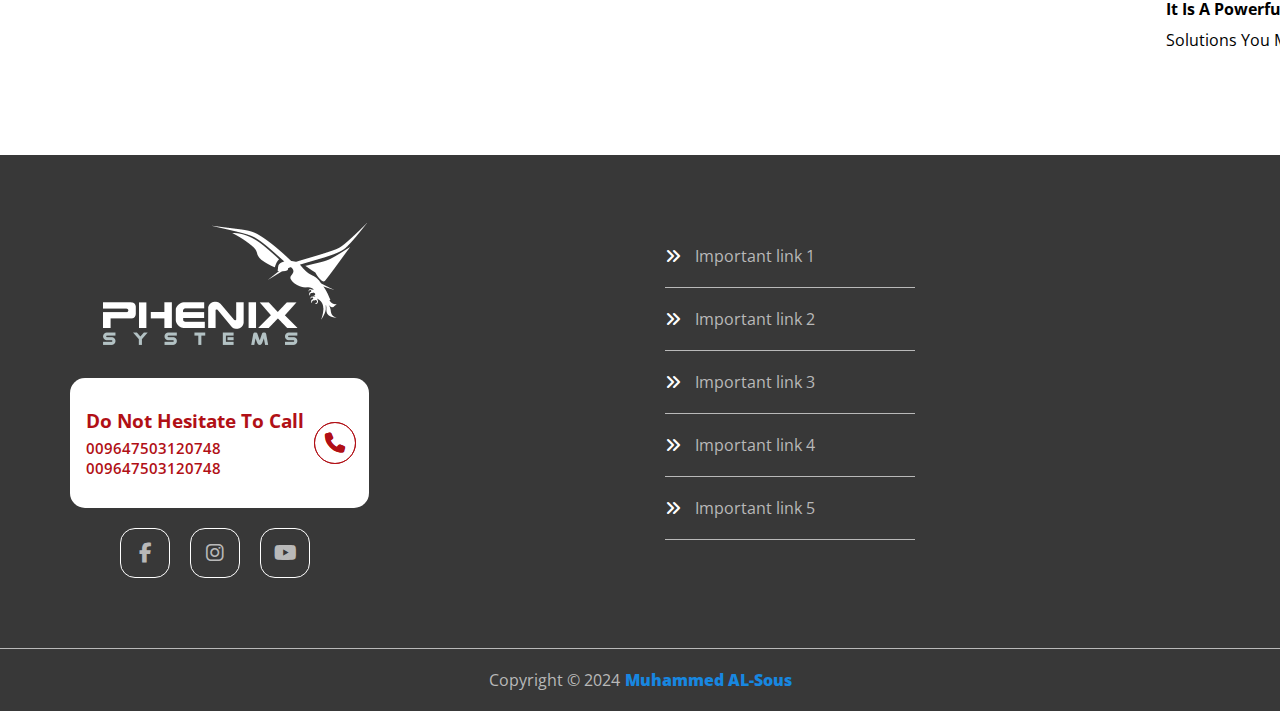
==== commit 07835c4b: "Add files via upload" ====
--- a/index.html
+++ b/index.html
@@ -1,504 +1,507 @@
-<!DOCTYPE html>
-<html lang="en">
-  <head>
-    <meta charset="UTF-8" />
-    <meta name="viewport" content="width=device-width, initial-scale=1.0" />
-    <title>Phenix Accounting Systems</title>
-    <link rel="icon website" href="https://phenixsoft.com/images/favicon.png" />
-    <!-- Main Template Css File -->
-    <link rel="stylesheet" href="Css/master.css" />
-    <!-- Font Awesome Library -->
-    <link rel="stylesheet" href="Css/all.min.css" />
-    <!-- Google Fonts -->
-    <link rel="preconnect" href="https://fonts.googleapis.com" />
-    <link rel="preconnect" href="https://fonts.gstatic.com" crossorigin />
-    <link
-      href="https://fonts.googleapis.com/css2?family=Open+Sans:ital,wght@0,300..800;1,300..800&display=swap"
-      rel="stylesheet"
-    />
-    <link rel="preconnect" href="https://fonts.googleapis.com" />
-    <link rel="preconnect" href="https://fonts.gstatic.com" crossorigin />
-    <link
-      href="https://fonts.googleapis.com/css2?family=Livvic:ital,wght@0,100;0,200;0,300;0,400;0,500;0,600;0,700;0,900;1,100;1,200;1,300;1,400;1,500;1,600;1,700;1,900&display=swap"
-      rel="stylesheet"
-    />
-  </head>
-  <body>
-    <!-- Start Header -->
-    <header>
-      <div class="container">
-        <div class="logo">
-          <img src="Images/logo-removebg-preview.png" alt="" />
-        </div>
-        <nav class="navbar">
-          <ul class="nav-menu">
-            <li class="nav-item">
-              <a class="nav-link" href="index.html">Home</a>
-            </li>
-            <li class="nav-item">
-              <a class="nav-link" href="information.html">Information</a>
-            </li>
-            <li class="nav-item">
-              <a class="nav-link" href="download.html">Download</a>
-            </li>
-          </ul>
-          <div class="hamburger">
-            <span class="bar"></span>
-            <span class="bar"></span>
-            <span class="bar"></span>
-          </div>
-        </nav>
-      </div>
-    </header>
-    <!-- End Header -->
-
-    <!-- Start Landing -->
-    <section>
-      <div class="landing">
-        <div class="container">
-          <div class="text">
-            <div class="content">
-              <h3>Best Accounting Software for companies</h3>
-              <p>
-                Phenix program offers you advanced solutions with
-                <b
-                  >the best integrated and powerful accounting software for
-                  companies</b
-                ><br />It is compatible with all tax systems, licensed and
-                approved by many government tax authorities in the Arab
-                countries and the Federal Republic of Germany.
-              </p>
-              <p>
-                <b>It is a powerful integrated accounting system </b> , It has
-                all the solutions you may need to organize your company
-              </p>
-            </div>
-          </div>
-          <div class="image">
-            <img src="Images/phenix-reponsive.webp" alt="" />
-          </div>
-        </div>
-      </div>
-      <span class="up">
-        <i class="fa-solid fa-angles-up fa-2x"></i>
-      </span>
-    </section>
-    <!-- End Landing -->
-
-    <!-- Start Row 1 -->
-
-    <section>
-      <div class="main-row">
-        <div class="container">
-          <div class="row1">
-            <div class="box">
-              <h2>Phenix system accounting system for companies</h2>
-              <div class="card">
-                <i class="fa-solid fa-handshake"></i>
-                <h3>Easy to use</h3>
-                <p>
-                  Install Phenix program and start your accounting and work
-                  experience immediately without the need for any technical
-                  assistance
-                </p>
-              </div>
-              <div class="card">
-                <i class="fa-solid fa-newspaper"></i>
-                <h3>Accurate reports</h3>
-                <p>
-                  Get the most accurate reports that meet your company
-                  requirements
-                </p>
-              </div>
-              <div class="card">
-                <i class="fa-solid fa-sitemap"></i>
-                <h3>For all sectors</h3>
-                <p>
-                  Phenix offers the perfect solution for your company, whether
-                  it is small, medium or large
-                </p>
-              </div>
-              <div class="card">
-                <i class="fa-solid fa-earth-americas"></i>
-                <h3>Mobility solution</h3>
-                <p>
-                  The Phenix system provides the ability to monitor your
-                  business wherever you are, through powerful mobile
-                  applications and through a web browser
-                </p>
-              </div>
-            </div>
-            <div class="Agreement">
-              <img src="Images/agreement.jpg" alt="agreement" />
-            </div>
-          </div>
-        </div>
-      </div>
-    </section>
-    <!-- End Row 1 -->
-
-    <!-- Start Video -->
-    <section>
-      <div class="video">
-        <video autoplay loop muted controls>
-          <source src="Videos/Introductory Video.mp4" type="video/mp4" />
-        </video>
-      </div>
-    </section>
-    <!-- End Video -->
-
-    <!-- Start Row2 -->
-    <section>
-      <div class="row2">
-        <div class="container">
-          <div class="advantages">
-            <div class="head">
-              <span>Why Phenix</span>
-              <h3>
-                20 Years of Experience in Software Innovation In Your Hands
-              </h3>
-              <p>
-                The best cloud accounting program for small or large companies,
-                and is compatible with electronic invoicing and tax systems in
-                the Middle East, the Arab world, Turkey and Europe
-              </p>
-            </div>
-            <div class="body">
-              <h3>What are the services offered by Phenix program?</h3>
-              <ul>
-                <li>
-                  <i class="fa-solid fa-circle-check"></i>
-                  <span
-                    >Accounting program for managing stores and warehouses and
-                    sales</span
-                  >
-                </li>
-                <li>
-                  <i class="fa-solid fa-circle-check"></i>
-                  <span>Accounting software for managing accounts</span>
-                </li>
-                <li>
-                  <i class="fa-solid fa-circle-check"></i>
-                  <span>HR management accounting software</span>
-                </li>
-                <li>
-                  <i class="fa-solid fa-circle-check"></i>
-                  <span>Restaurant management accounting software</span>
-                </li>
-                <li>
-                  <i class="fa-solid fa-circle-check"></i>
-                  <span>Point of sale accounting software</span>
-                </li>
-                <li>
-                  <i class="fa-solid fa-circle-check"></i>
-                  <span>Accounting program for managing medical clinics</span>
-                </li>
-                <li>
-                  <i class="fa-solid fa-circle-check"></i>
-                  <span>Accounting program for pharmacy management</span>
-                </li>
-                <li>
-                  <i class="fa-solid fa-circle-check"></i>
-                  <span>Hotel management accounting software</span>
-                </li>
-                <li>
-                  <i class="fa-solid fa-circle-check"></i>
-                  <span
-                    >With many modern applications associated with the Phenix
-                    program to provide wide services.....</span
-                  >
-                </li>
-              </ul>
-            </div>
-          </div>
-          <div class="money-increase">
-            <img src="Images/business_team.png" alt="money-increase" />
-          </div>
-        </div>
-      </div>
-    </section>
-
-    <!-- End Row2 -->
-
-    <!-- Start Row3 -->
-
-    <section>
-      <div class="row3">
-        <div class="container">
-          <h2 class="title">Phenix Solutions</h2>
-          <h3 class="subTitle">
-            Phenix provide you the best accounting software, to manage and
-            organize your business and connect your business with supporting
-            applications
-          </h3>
-          <div class="body">
-            <div class="box">
-              <div class="image">
-                <img src="Images/accounting_10496581.png" alt="accounting" />
-              </div>
-              <div class="content">
-                <h3>Accounting</h3>
-                <p>
-                  Phenix is a comprehensive integrated accounting system that
-                  allows you to adjust your inventory and accounts in an easy,
-                  simple and professional way, in addition to advanced reports
-                  that inform you of the workflow in your company.
-                </p>
-              </div>
-            </div>
-            <div class="box">
-              <div class="image">
-                <img src="Images/warehouse_2066573.png" alt="inventory" />
-              </div>
-              <div class="content">
-                <h3>Inventory</h3>
-                <p>
-                  The best accounting program that finds advanced solutions for
-                  warehouse management and control, with full support for
-                  multiple units, material specifications, barcodes, serial
-                  numbers and validity dates, in addition to supporting
-                  inventory auxiliary programs on mobile devices.
-                </p>
-              </div>
-            </div>
-            <div class="box">
-              <div class="image">
-                <img src="Images/factory_699404.png" alt="Manufacturing" />
-              </div>
-              <div class="content">
-                <h3>Manufacturing</h3>
-                <p>
-                  Run your manufacturing processes better than ever, Phenix
-                  system offers all the tools you need to launch a solid
-                  manufacturing management business and keep eyes on your costs
-                  and profits.
-                </p>
-              </div>
-            </div>
-            <div class="box">
-              <div class="image">
-                <img src="Images/fast-delivery_4719252.png" alt="Restaurant" />
-              </div>
-              <div class="content">
-                <h3>Restaurant Solution</h3>
-                <p>
-                  To manage your restaurant, you need multiple tools to help you
-                  achieve profit, reduce costs, and control warehouses.
-                  <br />
-                  Phenix Systems offers you the best accounting software for
-                  restaurants, with easy and professional interfaces to manage
-                  your restaurant
-                </p>
-              </div>
-            </div>
-            <div class="box">
-              <div class="image">
-                <img src="Images/cashier_4418760.png" alt="pos" />
-              </div>
-              <div class="content">
-                <h3>Point of sales</h3>
-                <p>
-                  With Phenix, you can define an unlimited number of categories,
-                  items, points of sale and users, in addition to customization
-                  capabilities at the computer, point of sale or user level.
-                </p>
-              </div>
-            </div>
-            <div class="box">
-              <div class="image">
-                <img src="Images/human-resources_1610340.png" alt="hr" />
-              </div>
-              <div class="content">
-                <h3>HR Solution</h3>
-                <p>
-                  human resource management is one of the most important
-                  departments within companies, as it is concerned with the
-                  creation of the organizational structure of the company with
-                  its two parts (organizational structure, organizational
-                  instructions), and is concerned with managing one of the most
-                  important assets of the company, which is the human resource.
-                </p>
-              </div>
-            </div>
-            <div class="box">
-              <div class="image">
-                <img src="Images/hospital_3663363.png" alt="clinic" />
-              </div>
-              <div class="content">
-                <h3>Clinic Management</h3>
-                <p>
-                  Phenix systems offer you the best powerful, easy and
-                  professional accounting program at the same time, you will be
-                  able to control your medical center financially and
-                  administratively, as the system includes comprehensive
-                  mechanisms to facilitate patient movement within the center,
-                  follow up on bills and provide services, supported by advanced
-                  financial, administrative, and service reports
-                </p>
-              </div>
-            </div>
-            <div class="box">
-              <div class="image">
-                <img src="Images/truck_860096.png" alt="vansales" />
-              </div>
-              <div class="content">
-                <h3>Vansales</h3>
-                <p>
-                  Phenix program offers a program to manage sales
-                  representatives the most important features that achieve
-                  successful management of the external sales process, starting
-                  from determining the commission rates of delegates on products
-                  to achieving the specific sales targets for each salesman.
-                </p>
-              </div>
-            </div>
-            <div class="box">
-              <div class="image">
-                <img src="Images/internet_6930187.png" alt="commerce" />
-              </div>
-              <div class="content">
-                <h3>E-commerce</h3>
-                <p>
-                  Through simple and quick steps, you can now publish your
-                  online store on Phenix systems servers with full compatibility
-                  and integration with your data stored within the Phenix system
-                </p>
-              </div>
-            </div>
-          </div>
-        </div>
-      </div>
-    </section>
-
-    <!-- End Row3 -->
-
-    <!-- Start Row 4 -->
-    <section>
-      <div class="row4">
-        <div class="container">
-          <div class="head">
-            <button>Why Choose Us</button>
-            <h3>
-              Phenix is the best accounting software that you may have, it is
-              the most suitable for your company, whether small or large, by
-              providing solutions and financial management in one package that
-              combines ease, strength, and reliability together, which made
-              Phenix gain the trust of more than 15,000 customers in the Arab
-              world, Turkey and Europe
-            </h3>
-          </div>
-          <div class="body">
-            <div class="card">
-              <img src="Images/customer_care.png" alt="" />
-              <h4>Because your service matters to us</h4>
-              <p>
-                Our company provides after-sales services and technical support
-                to all its customers for free through the Internet, by a
-                professional technical team.
-              </p>
-            </div>
-            <div class="card develop">
-              <img src="Images/code.png" alt="" />
-              <h4>Because we develop</h4>
-              <p>
-                You will always find that Phenix system keeps developing with
-                the latest technologies, and provides appropriate solutions for
-                all businesses, through applications on mobile devices,
-                websites, and online stores, and integrate with external
-                services.
-              </p>
-            </div>
-            <div class="card">
-              <img src="Images/security.png" alt="" />
-              <h4>Because your data privacy is important to us</h4>
-              <p>
-                All Phenix system data is stored locally on the client's device,
-                we do not collect or share any data for our clients, and all the
-                data that is exported is encrypted and secure.
-              </p>
-            </div>
-          </div>
-        </div>
-      </div>
-    </section>
-
-    <!-- End Row 4 -->
-
-    <!-- Start Footer -->
-    <footer>
-      <div class="footer">
-        <div class="container">
-          <div class="box">
-            <img src="Images/logo-footer.webp" alt="" />
-            <div class="footer-call">
-              <h3>Do not hesitate to call</h3>
-              <span>
-                <a
-                  href="https://web.whatsapp.com/send?phone=9647503120748&amp;text="
-                  target="_blank"
-                  >009647503120748</a
-                >
-              </span>
-              <a
-                href="https://web.whatsapp.com/send?phone=9647503120748&amp;text="
-                target="_blank"
-              >
-                <i class="fa-solid fa-phone"></i
-              ></a>
-            </div>
-            <ul class="social">
-              <li>
-                <a
-                  href="https://www.facebook.com/phenixsys"
-                  target="_blank"
-                  class="facebook"
-                >
-                  <i class="fab fa-facebook-f"></i>
-                </a>
-              </li>
-              <li>
-                <a
-                  href="https://www.instagram.com/phenixsystems"
-                  target="_blank"
-                  class="instagram"
-                >
-                  <i class="fa-brands fa-instagram"></i>
-                </a>
-              </li>
-              <li>
-                <a
-                  href="https://www.youtube.com/channel/UCpKJBIWDmS4-gJYA4fPKzow"
-                  target="_blank"
-                  class="youtube"
-                >
-                  <i class="fab fa-youtube"></i>
-                </a>
-              </li>
-            </ul>
-          </div>
-          <div class="box">
-            <ul class="links">
-              <li><a href="#"> Important link 1</a></li>
-              <li><a href="#"> Important link 2</a></li>
-              <li><a href="#"> Important link 3</a></li>
-              <li><a href="#"> Important link 4</a></li>
-              <li><a href="#"> Important link 5</a></li>
-            </ul>
-          </div>
-        </div>
-        <p class="copyright">
-          copyright &copy; 2024
-          <span>
-            <a
-              href="https://www.facebook.com/profile.php?id=100021566181496"
-              target="_blank"
-              >Muhammed AL-Sous</a
-            >
-          </span>
-        </p>
-      </div>
-    </footer>
-    <!-- End Footer -->
-    <script src="JavaScript/main.js"></script>
-  </body>
-</html>
+<!DOCTYPE html>
+<html lang="en">
+  <head>
+    <meta charset="UTF-8" />
+    <meta name="viewport" content="width=device-width, initial-scale=1.0" />
+    <title>Phenix Accounting Systems</title>
+    <link rel="icon website" href="https://phenixsoft.com/images/favicon.png" />
+    <!-- Main Template Css File -->
+    <link rel="stylesheet" href="Css/master.css" />
+    <!-- Font Awesome Library -->
+    <link rel="stylesheet" href="Css/all.min.css" />
+    <!-- Google Fonts -->
+    <link rel="preconnect" href="https://fonts.googleapis.com" />
+    <link rel="preconnect" href="https://fonts.gstatic.com" crossorigin />
+    <link
+      href="https://fonts.googleapis.com/css2?family=Open+Sans:ital,wght@0,300..800;1,300..800&display=swap"
+      rel="stylesheet"
+    />
+    <link rel="preconnect" href="https://fonts.googleapis.com" />
+    <link rel="preconnect" href="https://fonts.gstatic.com" crossorigin />
+    <link
+      href="https://fonts.googleapis.com/css2?family=Livvic:ital,wght@0,100;0,200;0,300;0,400;0,500;0,600;0,700;0,900;1,100;1,200;1,300;1,400;1,500;1,600;1,700;1,900&display=swap"
+      rel="stylesheet"
+    />
+  </head>
+  <body>
+    <!-- Start Header -->
+    <header>
+      <div class="container">
+        <div class="logo">
+          <img src="Images/logo-removebg-preview.png" alt="" />
+        </div>
+        <nav class="navbar">
+          <ul class="nav-menu">
+            <li class="nav-item">
+              <a class="nav-link" href="index.html">Home</a>
+            </li>
+            <li class="nav-item">
+              <a class="nav-link" href="information.html">Information</a>
+            </li>
+            <li class="nav-item">
+              <a class="nav-link" href="download.html">Download</a>
+            </li>
+          </ul>
+          <div class="hamburger">
+            <span class="bar"></span>
+            <span class="bar"></span>
+            <span class="bar"></span>
+          </div>
+        </nav>
+      </div>
+    </header>
+    <!-- End Header -->
+
+    <!-- Start Row 4 -->
+    <section>
+      <div class="row4">
+        <div class="container">
+          <div class="head">
+            <button>Why Choose Us</button>
+            <h3>
+              Phenix is the best accounting software that you may have, it is
+              the most suitable for your company, whether small or large, by
+              providing solutions and financial management in one package that
+              combines ease, strength, and reliability together, which made
+              Phenix gain the trust of more than 15,000 customers in the Arab
+              world, Turkey and Europe
+            </h3>
+          </div>
+          <div class="body">
+            <div class="card">
+              <img src="Images/customer_care.png" alt="" />
+              <h4>Because your service matters to us</h4>
+              <p>
+                Our company provides after-sales services and technical support
+                to all its customers for free through the Internet, by a
+                professional technical team.
+              </p>
+            </div>
+            <div class="card develop">
+              <img src="Images/code.png" alt="" />
+              <h4>Because we develop</h4>
+              <p>
+                You will always find that Phenix system keeps developing with
+                the latest technologies, and provides appropriate solutions for
+                all businesses, through applications on mobile devices,
+                websites, and online stores, and integrate with external
+                services.
+              </p>
+            </div>
+            <div class="card">
+              <img src="Images/security.png" alt="" />
+              <h4>Because your data privacy is important to us</h4>
+              <p>
+                All Phenix system data is stored locally on the client's device,
+                we do not collect or share any data for our clients, and all the
+                data that is exported is encrypted and secure.
+              </p>
+            </div>
+          </div>
+        </div>
+      </div>
+    </section>
+
+    <!-- End Row 4 -->
+
+    <!-- Start Row 1 -->
+
+    <section>
+      <div class="main-row">
+        <div class="container">
+          <div class="row1">
+            <div class="box">
+              <h2>Phenix system accounting system for companies</h2>
+              <div class="card">
+                <i class="fa-solid fa-handshake"></i>
+                <h3>Easy to use</h3>
+                <p>
+                  Install Phenix program and start your accounting and work
+                  experience immediately without the need for any technical
+                  assistance
+                </p>
+              </div>
+              <div class="card">
+                <i class="fa-solid fa-newspaper"></i>
+                <h3>Accurate reports</h3>
+                <p>
+                  Get the most accurate reports that meet your company
+                  requirements
+                </p>
+              </div>
+              <div class="card">
+                <i class="fa-solid fa-sitemap"></i>
+                <h3>For all sectors</h3>
+                <p>
+                  Phenix offers the perfect solution for your company, whether
+                  it is small, medium or large
+                </p>
+              </div>
+              <div class="card">
+                <i class="fa-solid fa-earth-americas"></i>
+                <h3>Mobility solution</h3>
+                <p>
+                  The Phenix system provides the ability to monitor your
+                  business wherever you are, through powerful mobile
+                  applications and through a web browser
+                </p>
+              </div>
+            </div>
+            <div class="Agreement">
+              <img src="Images/agreement.jpg" alt="agreement" />
+            </div>
+          </div>
+        </div>
+      </div>
+    </section>
+    <!-- End Row 1 -->
+
+    <!-- Start Video -->
+    <section>
+      <div class="video">
+        <video autoplay loop muted controls>
+          <source src="Videos/Introductory Video.mp4" type="video/mp4" />
+        </video>
+      </div>
+    </section>
+    <!-- End Video -->
+
+    <!-- Start Row2 -->
+    <section>
+      <div class="row2">
+        <div class="container">
+          <div class="advantages">
+            <div class="head">
+              <span>Why Phenix</span>
+              <h3>
+                20 Years of Experience in Software Innovation In Your Hands
+              </h3>
+              <p>
+                The best cloud accounting program for small or large companies,
+                and is compatible with electronic invoicing and tax systems in
+                the Middle East, the Arab world, Turkey and Europe
+              </p>
+            </div>
+            <div class="body">
+              <h3>What are the services offered by Phenix program?</h3>
+              <ul>
+                <li>
+                  <i class="fa-solid fa-circle-check"></i>
+                  <span
+                    >Accounting program for managing stores and warehouses and
+                    sales</span
+                  >
+                </li>
+                <li>
+                  <i class="fa-solid fa-circle-check"></i>
+                  <span>Accounting software for managing accounts</span>
+                </li>
+                <li>
+                  <i class="fa-solid fa-circle-check"></i>
+                  <span>HR management accounting software</span>
+                </li>
+                <li>
+                  <i class="fa-solid fa-circle-check"></i>
+                  <span>Restaurant management accounting software</span>
+                </li>
+                <li>
+                  <i class="fa-solid fa-circle-check"></i>
+                  <span>Point of sale accounting software</span>
+                </li>
+                <li>
+                  <i class="fa-solid fa-circle-check"></i>
+                  <span>Accounting program for managing medical clinics</span>
+                </li>
+                <li>
+                  <i class="fa-solid fa-circle-check"></i>
+                  <span>Accounting program for pharmacy management</span>
+                </li>
+                <li>
+                  <i class="fa-solid fa-circle-check"></i>
+                  <span>Hotel management accounting software</span>
+                </li>
+                <li>
+                  <i class="fa-solid fa-circle-check"></i>
+                  <span
+                    >With many modern applications associated with the Phenix
+                    program to provide wide services.....</span
+                  >
+                </li>
+              </ul>
+            </div>
+          </div>
+          <div class="money-increase">
+            <img src="Images/business_team.png" alt="money-increase" />
+          </div>
+        </div>
+      </div>
+    </section>
+
+    <!-- End Row2 -->
+
+    <!-- Start Row3 -->
+
+    <section>
+      <div class="row3">
+        <div class="container">
+          <h2 class="title">Phenix Solutions</h2>
+          <h3 class="subTitle">
+            Phenix provide you the best accounting software, to manage and
+            organize your business and connect your business with supporting
+            applications
+          </h3>
+          <div class="body">
+            <div class="box">
+              <div class="image">
+                <img src="Images/accounting_10496581.png" alt="accounting" />
+              </div>
+              <div class="content">
+                <h3>Accounting</h3>
+                <p>
+                  Phenix is a comprehensive integrated accounting system that
+                  allows you to adjust your inventory and accounts in an easy,
+                  simple and professional way, in addition to advanced reports
+                  that inform you of the workflow in your company.
+                </p>
+              </div>
+            </div>
+            <div class="box">
+              <div class="image">
+                <img src="Images/warehouse_2066573.png" alt="inventory" />
+              </div>
+              <div class="content">
+                <h3>Inventory</h3>
+                <p>
+                  The best accounting program that finds advanced solutions for
+                  warehouse management and control, with full support for
+                  multiple units, material specifications, barcodes, serial
+                  numbers and validity dates, in addition to supporting
+                  inventory auxiliary programs on mobile devices.
+                </p>
+              </div>
+            </div>
+            <div class="box">
+              <div class="image">
+                <img src="Images/factory_699404.png" alt="Manufacturing" />
+              </div>
+              <div class="content">
+                <h3>Manufacturing</h3>
+                <p>
+                  Run your manufacturing processes better than ever, Phenix
+                  system offers all the tools you need to launch a solid
+                  manufacturing management business and keep eyes on your costs
+                  and profits.
+                </p>
+              </div>
+            </div>
+            <div class="box">
+              <div class="image">
+                <img src="Images/fast-delivery_4719252.png" alt="Restaurant" />
+              </div>
+              <div class="content">
+                <h3>Restaurant Solution</h3>
+                <p>
+                  To manage your restaurant, you need multiple tools to help you
+                  achieve profit, reduce costs, and control warehouses.
+                  <br />
+                  Phenix Systems offers you the best accounting software for
+                  restaurants, with easy and professional interfaces to manage
+                  your restaurant
+                </p>
+              </div>
+            </div>
+            <div class="box">
+              <div class="image">
+                <img src="Images/cashier_4418760.png" alt="pos" />
+              </div>
+              <div class="content">
+                <h3>Point of sales</h3>
+                <p>
+                  With Phenix, you can define an unlimited number of categories,
+                  items, points of sale and users, in addition to customization
+                  capabilities at the computer, point of sale or user level.
+                </p>
+              </div>
+            </div>
+            <div class="box">
+              <div class="image">
+                <img src="Images/human-resources_1610340.png" alt="hr" />
+              </div>
+              <div class="content">
+                <h3>HR Solution</h3>
+                <p>
+                  human resource management is one of the most important
+                  departments within companies, as it is concerned with the
+                  creation of the organizational structure of the company with
+                  its two parts (organizational structure, organizational
+                  instructions), and is concerned with managing one of the most
+                  important assets of the company, which is the human resource.
+                </p>
+              </div>
+            </div>
+            <div class="box">
+              <div class="image">
+                <img src="Images/hospital_3663363.png" alt="clinic" />
+              </div>
+              <div class="content">
+                <h3>Clinic Management</h3>
+                <p>
+                  Phenix systems offer you the best powerful, easy and
+                  professional accounting program at the same time, you will be
+                  able to control your medical center financially and
+                  administratively, as the system includes comprehensive
+                  mechanisms to facilitate patient movement within the center,
+                  follow up on bills and provide services, supported by advanced
+                  financial, administrative, and service reports
+                </p>
+              </div>
+            </div>
+            <div class="box">
+              <div class="image">
+                <img src="Images/truck_860096.png" alt="vansales" />
+              </div>
+              <div class="content">
+                <h3>Vansales</h3>
+                <p>
+                  Phenix program offers a program to manage sales
+                  representatives the most important features that achieve
+                  successful management of the external sales process, starting
+                  from determining the commission rates of delegates on products
+                  to achieving the specific sales targets for each salesman.
+                </p>
+              </div>
+            </div>
+            <div class="box">
+              <div class="image">
+                <img src="Images/internet_6930187.png" alt="commerce" />
+              </div>
+              <div class="content">
+                <h3>E-commerce</h3>
+                <p>
+                  Through simple and quick steps, you can now publish your
+                  online store on Phenix systems servers with full compatibility
+                  and integration with your data stored within the Phenix system
+                </p>
+              </div>
+            </div>
+          </div>
+        </div>
+      </div>
+    </section>
+
+    <!-- End Row3 -->
+
+    <!-- Start Landing -->
+    <section>
+      <div class="landing">
+        <div class="container">
+          <div class="text">
+            <div class="content">
+              <h3>Best Accounting Software for companies</h3>
+              <p>
+                Phenix program offers you advanced solutions with
+                <b
+                  >the best integrated and powerful accounting software for
+                  companies</b
+                ><br />It is compatible with all tax systems, licensed and
+                approved by many government tax authorities in the Arab
+                countries and the Federal Republic of Germany.
+              </p>
+              <p>
+                <b>It is a powerful integrated accounting system </b> , It has
+                all the solutions you may need to organize your company
+              </p>
+            </div>
+          </div>
+          <div class="image">
+            <img src="Images/phenix-reponsive.webp" alt="" />
+          </div>
+        </div>
+      </div>
+      <span class="up">
+        <i class="fa-solid fa-angles-up fa-2x"></i>
+      </span>
+    </section>
+    <!-- End Landing -->
+
+    <!-- Start Footer -->
+    <footer>
+      <div class="footer">
+        <div class="container">
+          <div class="box">
+            <img src="Images/logo-footer.webp" alt="" />
+            <div class="footer-call">
+              <h3>Do not hesitate to call</h3>
+              <span>
+                <a
+                  href="https://web.whatsapp.com/send?phone=9647503120748&amp;text="
+                  target="_blank"
+                  class="desktop-link"
+                  >009647503120748
+                  <i class="fa-solid fa-phone"></i>
+                </a>
+                <a
+                  href="https://api.whatsapp.com/send?phone=9647503120748&amp;text="
+                  target="_blank"
+                  class="mobile-link"
+                  >009647503120748
+                  <i class="fa-solid fa-phone"></i>
+                </a>
+              </span>
+            </div>
+            <ul class="social">
+              <li>
+                <a
+                  href="https://www.facebook.com/phenixsys"
+                  target="_blank"
+                  class="facebook"
+                >
+                  <i class="fab fa-facebook-f"></i>
+                </a>
+              </li>
+              <li>
+                <a
+                  href="https://www.instagram.com/phenixsystems"
+                  target="_blank"
+                  class="instagram"
+                >
+                  <i class="fa-brands fa-instagram"></i>
+                </a>
+              </li>
+              <li>
+                <a
+                  href="https://www.youtube.com/channel/UCpKJBIWDmS4-gJYA4fPKzow"
+                  target="_blank"
+                  class="youtube"
+                >
+                  <i class="fab fa-youtube"></i>
+                </a>
+              </li>
+            </ul>
+          </div>
+          <div class="box">
+            <ul class="links">
+              <li><a href="#"> Important link 1</a></li>
+              <li><a href="#"> Important link 2</a></li>
+              <li><a href="#"> Important link 3</a></li>
+              <li><a href="#"> Important link 4</a></li>
+              <li><a href="#"> Important link 5</a></li>
+            </ul>
+          </div>
+        </div>
+        <p class="copyright">
+          copyright &copy; 2024
+          <span>
+            <a
+              href="https://www.facebook.com/profile.php?id=100021566181496"
+              target="_blank"
+              >Muhammed AL-Sous</a
+            >
+          </span>
+        </p>
+      </div>
+    </footer>
+    <!-- End Footer -->
+    <script src="JavaScript/main.js"></script>
+  </body>
+</html>
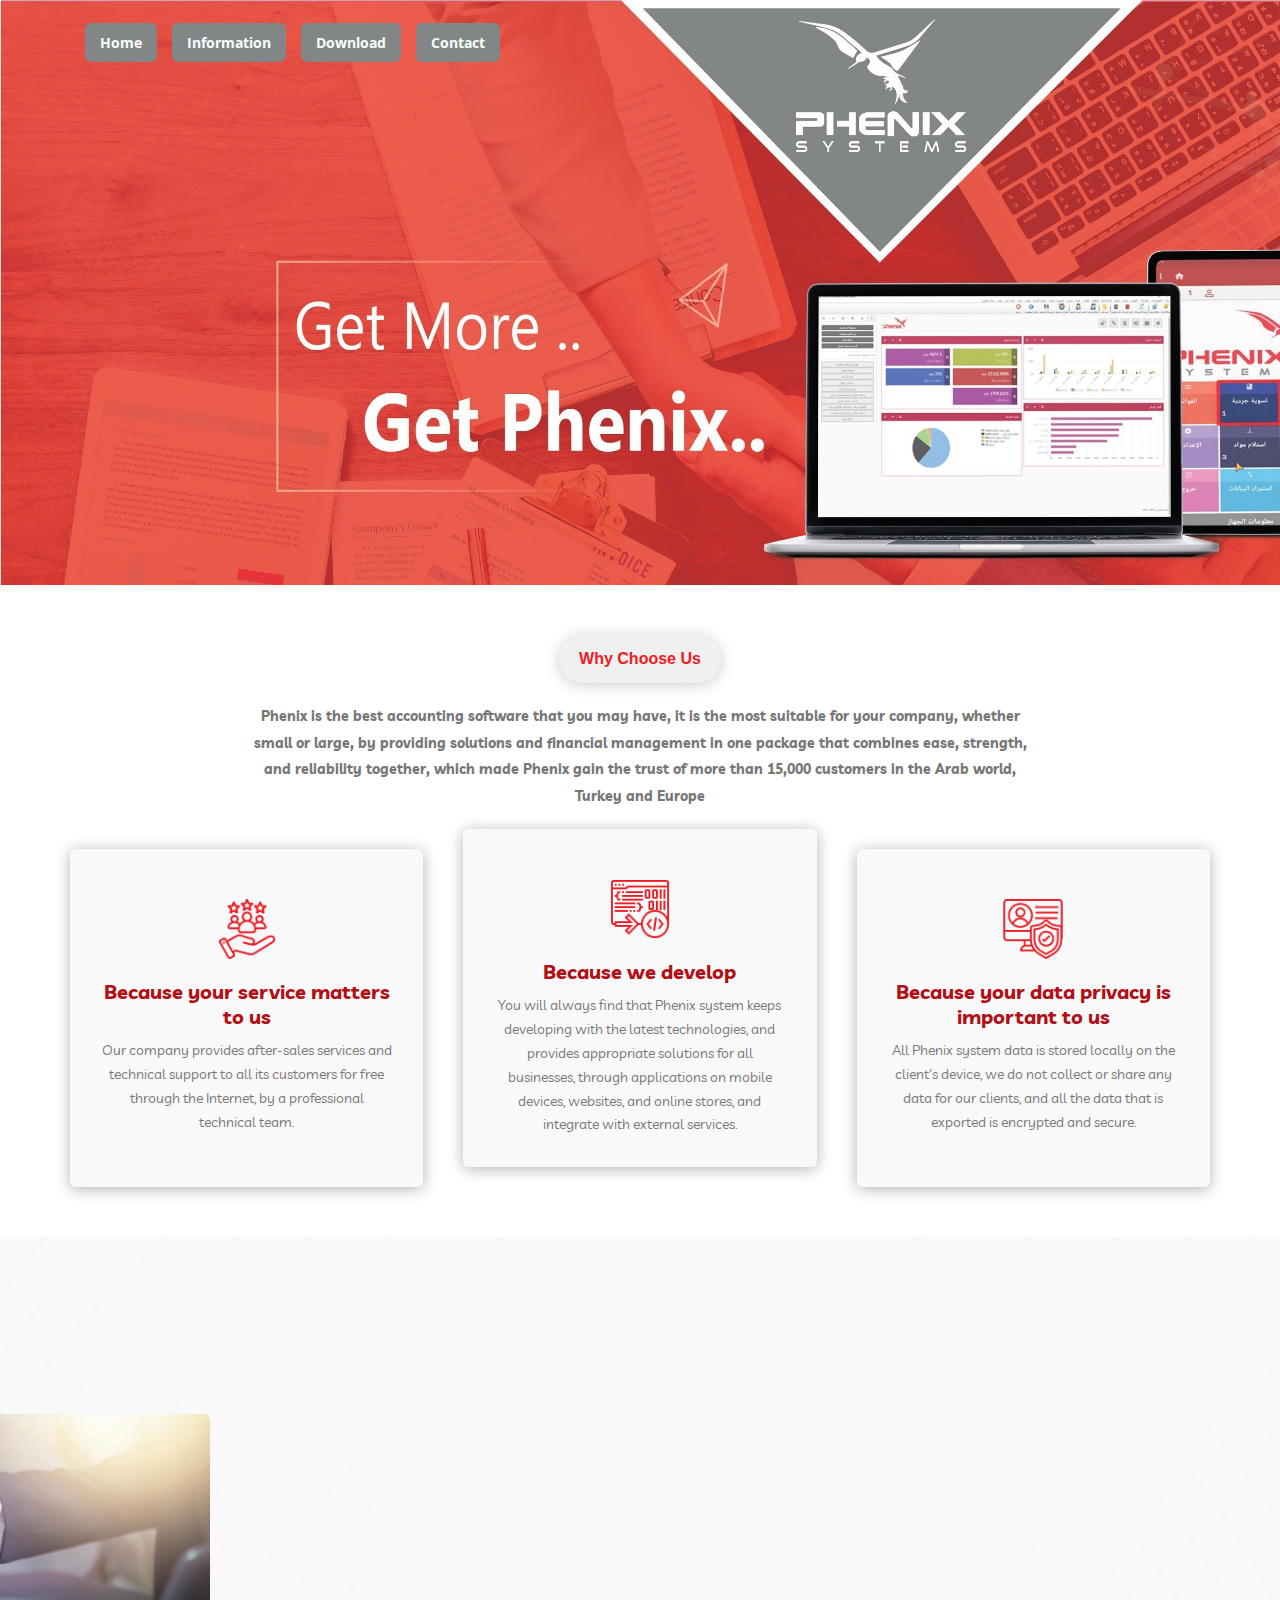
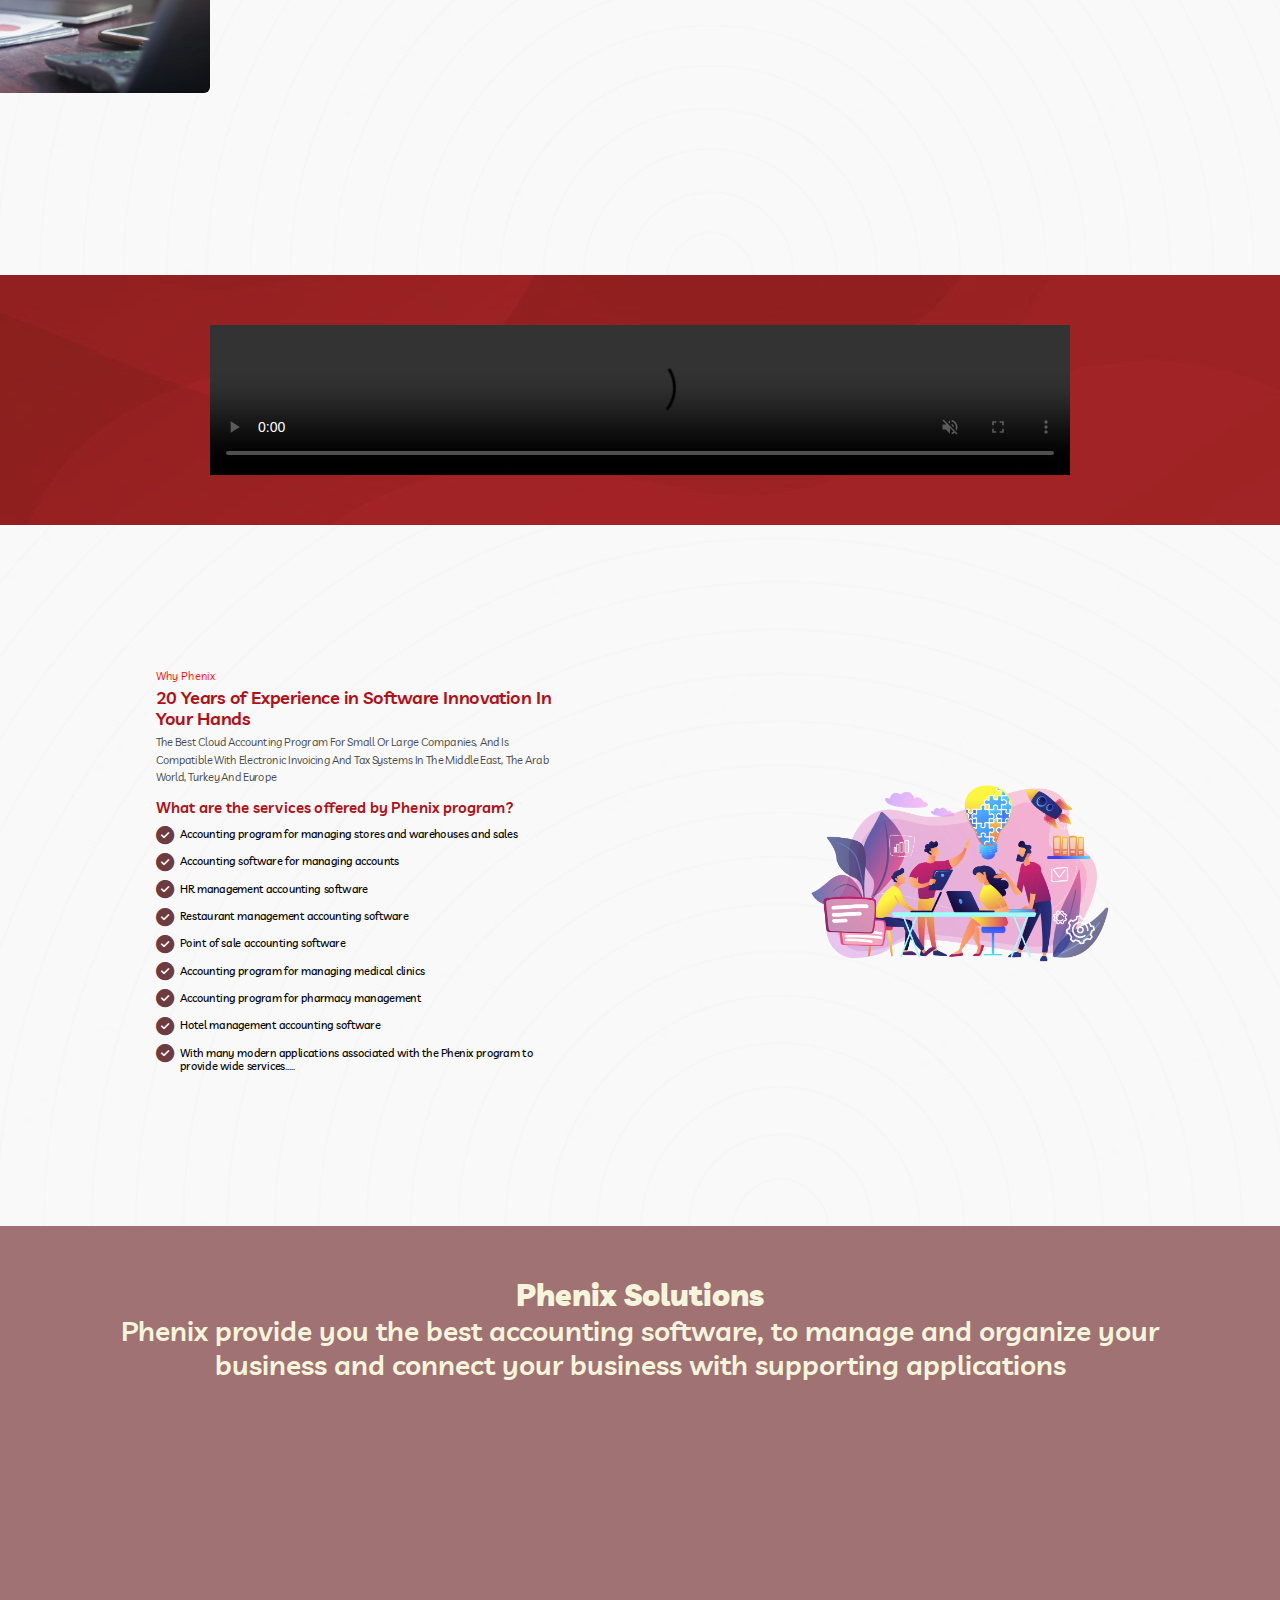
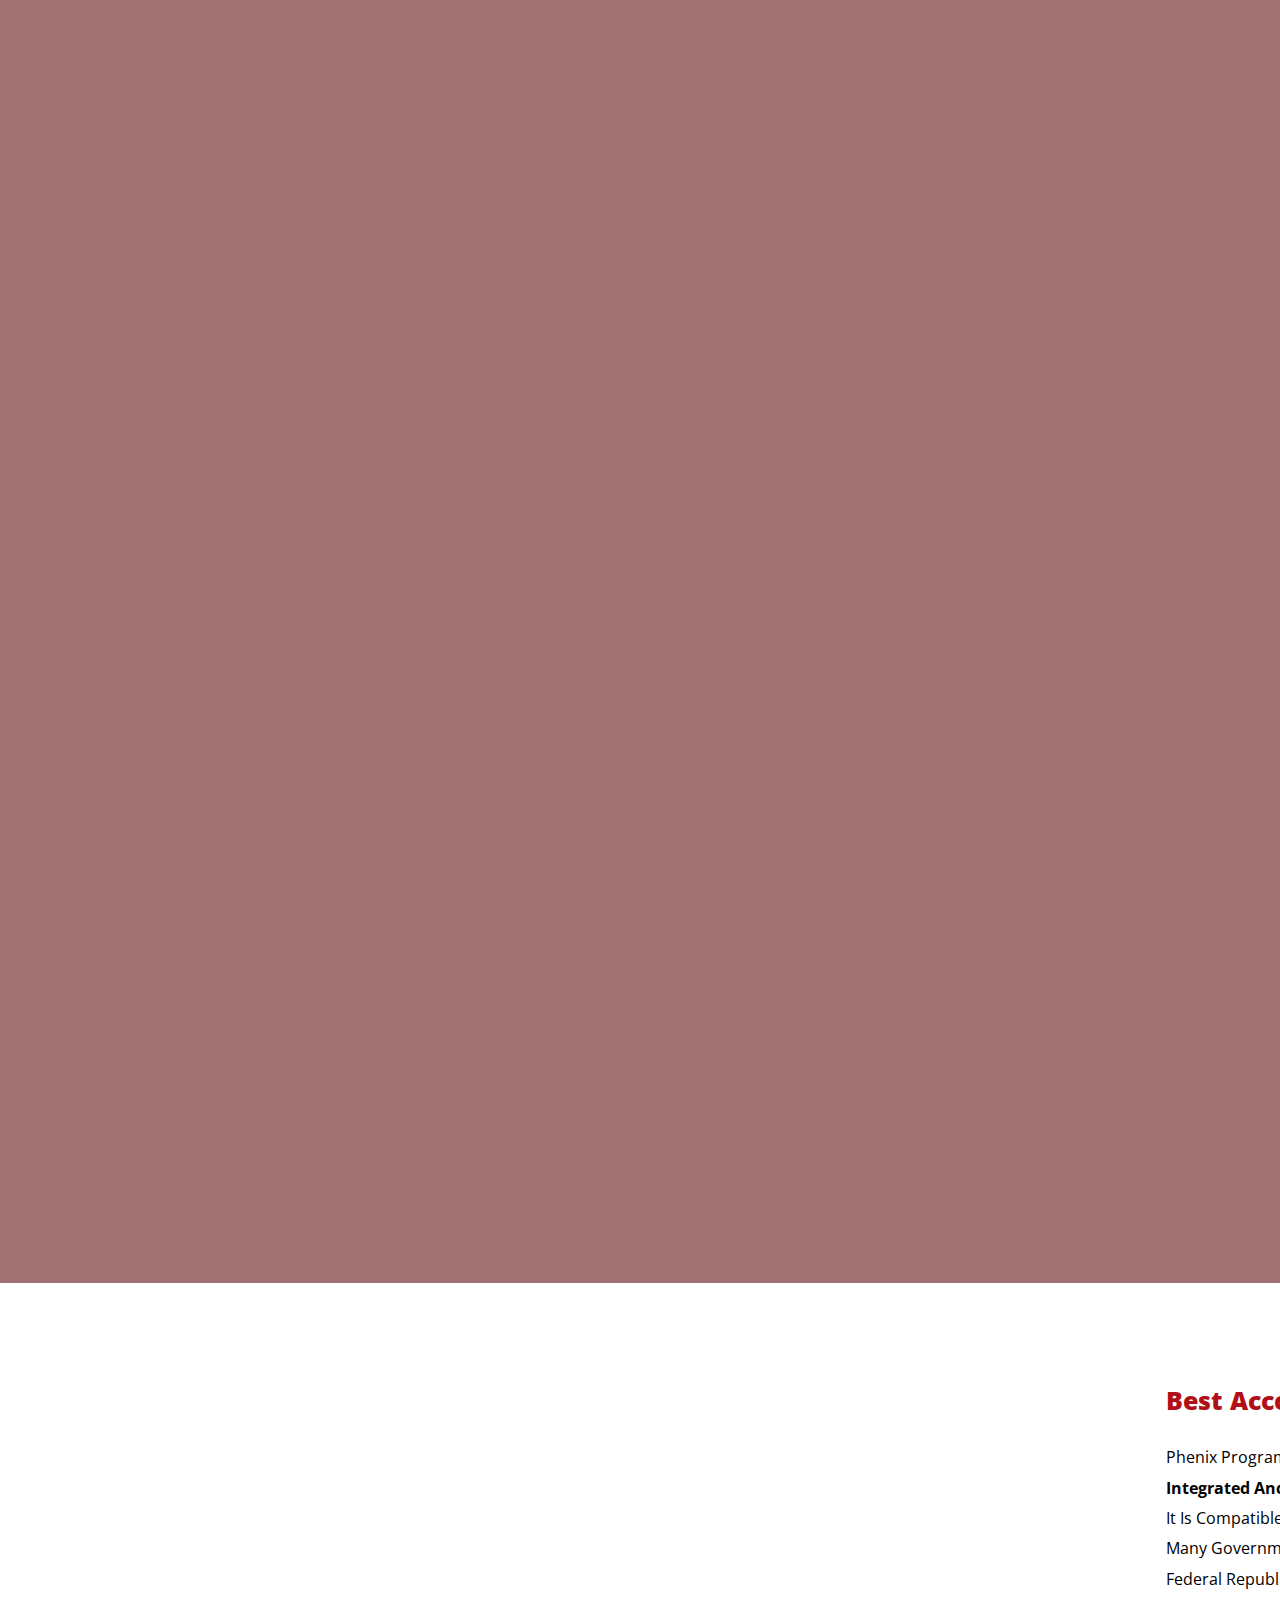
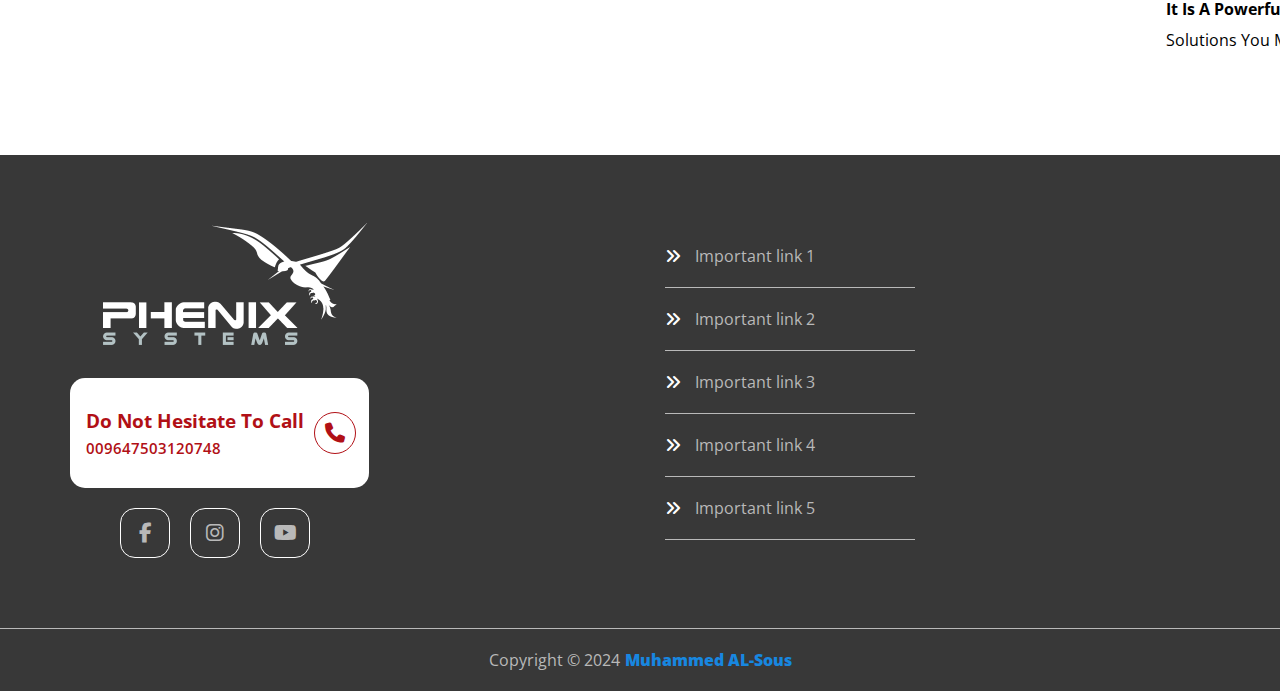
==== commit 1aca71d7: "Add files via upload" ====
--- a/index.html
+++ b/index.html
@@ -18,6 +18,8 @@
     />
     <link rel="preconnect" href="https://fonts.googleapis.com" />
     <link rel="preconnect" href="https://fonts.gstatic.com" crossorigin />
+    <link rel="preconnect" href="https://fonts.googleapis.com" />
+    <link rel="preconnect" href="https://fonts.gstatic.com" crossorigin />
     <link
       href="https://fonts.googleapis.com/css2?family=Livvic:ital,wght@0,100;0,200;0,300;0,400;0,500;0,600;0,700;0,900;1,100;1,200;1,300;1,400;1,500;1,600;1,700;1,900&display=swap"
       rel="stylesheet"
@@ -40,6 +42,9 @@
             </li>
             <li class="nav-item">
               <a class="nav-link" href="download.html">Download</a>
+            </li>
+            <li class="nav-item">
+              <a class="nav-link" href="contact.html">Contact</a>
             </li>
           </ul>
           <div class="hamburger">
@@ -263,6 +268,10 @@
                   simple and professional way, in addition to advanced reports
                   that inform you of the workflow in your company.
                 </p>
+                <a href="http://127.0.0.1:5500/information.html#Accounting"
+                  >Read more about Accounts system
+                  <i class="fa-solid fa-angle-right"></i>
+                </a>
               </div>
             </div>
             <div class="box">
@@ -278,6 +287,10 @@
                   numbers and validity dates, in addition to supporting
                   inventory auxiliary programs on mobile devices.
                 </p>
+                <a href="http://127.0.0.1:5500/information.html#Inventory"
+                  >Read more about Inventory system
+                  <i class="fa-solid fa-angle-right"></i>
+                </a>
               </div>
             </div>
             <div class="box">
--- a/Css/master.css
+++ b/Css/master.css
@@ -1,1273 +1,1296 @@
-:root {
-  --main-color: #b11016;
-  --secondary-color: #383838;
-  --main-transition: 0.3s;
-}
-
-* {
-  box-sizing: border-box;
-  -webkit-box-sizing: border-box;
-  -moz-box-sizing: border-box;
-  padding: 0;
-  margin: 0;
-}
-
-body {
-  font-family: "Open Sans", sans-serif;
-}
-
-ul {
-  list-style: none;
-}
-
-a {
-  text-decoration: none;
-}
-
-.container {
-  padding-left: 15px;
-  padding-right: 15px;
-  margin-left: auto;
-  margin-right: auto;
-}
-
-/* Small Screens */
-
-@media (min-width: 768px) {
-  .container {
-    width: 750px;
-  }
-}
-
-/* Medium Screens */
-
-@media (min-width: 992px) {
-  .container {
-    width: 970px;
-  }
-}
-
-/* Large Screens */
-
-@media (min-width: 1200px) {
-  .container {
-    width: 1170px;
-  }
-}
-
-.up {
-  position: fixed;
-  bottom: 65px;
-  right: -100%;
-  background-color: brown;
-  color: white;
-  cursor: pointer;
-  font-size: 15px;
-  padding: 10px;
-  border-radius: 5px;
-  transition: calc(var(--main-transition) + 0.7s);
-  z-index: 9999;
-}
-
-.up.show {
-  right: 30px;
-}
-
-.up i {
-  display: flex;
-  justify-content: center;
-  align-items: center;
-  animation: bouncing 1.5s infinite;
-  transition: var(--main-transition);
-}
-
-@keyframes bouncing {
-  0%,
-  10%,
-  20%,
-  50%,
-  80%,
-  100% {
-    transform: translateY(0);
-  }
-
-  40%,
-  60% {
-    transform: translateY(-5px);
-  }
-}
-
-.up:hover {
-  background-color: #b11016;
-}
-
-/* Start Header */
-header {
-  height: 90px;
-  width: 100%;
-  position: absolute;
-  z-index: 2;
-  min-height: 65vh;
-  background-image: url(../Images/phenix_phenix_cover.jpg);
-  background-size: cover;
-  position: relative;
-}
-
-@media (max-width: 991px) {
-  header {
-    box-shadow: 0 0 10px var(--secondary-color);
-    -webkit-box-shadow: 0 0 10px var(--secondary-color);
-    -moz-box-shadow: 0 0 10px var(--secondary-color);
-    background-image: none;
-    min-height: 20px;
-    background-color: var(--secondary-color);
-  }
-}
-
-header .container {
-  position: relative;
-  display: flex;
-  justify-content: space-between;
-  align-items: center;
-  flex-wrap: wrap;
-  min-height: 90px;
-}
-
-@media (max-width: 767px) {
-  header .container {
-    justify-content: center;
-  }
-}
-
-@media (min-width: 991px) {
-  header .container .logo {
-    display: none;
-  }
-}
-
-header .container .logo img {
-  width: 100px;
-  height: 100px;
-}
-
-@media (max-width: 768px) {
-  header .container .toggle-menu {
-    flex: 1;
-    display: flex;
-    justify-content: flex-end;
-  }
-}
-
-@media (max-width: 768px) {
-  header nav .toggle-menu {
-    color: #828687;
-    font-size: 25px;
-    cursor: pointer;
-  }
-}
-
-@media (min-width: 768px) {
-  header nav .toggle-menu {
-    display: none;
-  }
-}
-
-header .container p {
-  display: flex;
-  width: 100%;
-  justify-content: center;
-  color: var(--main-color);
-  font-weight: 800;
-  font-size: 20px;
-}
-
-@media (max-width: 768px) {
-  header .container nav {
-    flex: 1;
-    justify-content: flex-end;
-    display: flex;
-  }
-}
-
-header nav ul {
-  display: flex;
-  margin: auto;
-}
-
-@media (max-width: 767px) {
-  header .container .logo img {
-    display: flex;
-    justify-content: flex-end;
-  }
-}
-
-@media (min-width: 768px) {
-  header .container nav ul li {
-    padding-left: 15px;
-    padding-bottom: 5px;
-  }
-}
-
-header .container nav ul li a {
-  display: block;
-  font-size: 14px;
-  font-weight: bold;
-  color: #f8fffc;
-  padding: 10px 15px;
-  border-radius: 6px;
-  outline: none;
-  background-color: #828687;
-  background-image: linear-gradient(to right, #f44036 50%, #828687 50%);
-  background-size: 200% 100%;
-  background-position: right bottom;
-  transition: calc(var(--main-transition) + 0.3s);
-  border: none;
-}
-
-header .container nav ul li a:hover {
-  background-position: left bottom;
-}
-
-header .navbar .hamburger {
-  display: none;
-  cursor: pointer;
-}
-
-header .navbar .hamburger .bar {
-  display: block;
-  width: 25px;
-  height: 3px;
-  margin: 5px auto;
-  background-color: white;
-  transition: var(--main-transition) ease-in-out;
-  -webkit-transition: var(--main-transition) ease-in-out;
-}
-
-@media (max-width: 767px) {
-  header .navbar .hamburger {
-    display: block;
-  }
-
-  header .navbar .hamburger.active .bar:nth-child(2) {
-    opacity: 0;
-  }
-
-  header .navbar .hamburger.active .bar:nth-child(1) {
-    transform: translateY(8px) rotate(45deg);
-  }
-
-  header .navbar .hamburger.active .bar:nth-child(3) {
-    transform: translateY(-8px) rotate(-45deg);
-  }
-
-  header .navbar .nav-menu {
-    position: absolute;
-    left: -100%;
-    top: 70px;
-    gap: 0;
-    flex-direction: column;
-    background-color: var(--secondary-color);
-    width: 100%;
-    text-align: center;
-    transition: var(--main-transition);
-  }
-
-  header .navbar .nav-menu .nav-item {
-    margin: 16px;
-  }
-
-  header .navbar .nav-menu.active {
-    left: 0;
-  }
-}
-
-/* End Header */
-
-/* Start Landing */
-
-.landing {
-  padding-top: 100px;
-  padding-bottom: 50px;
-}
-
-@media (max-width: 992px) {
-  .landing {
-    padding-top: 50px;
-  }
-}
-
-.landing .container {
-  display: flex;
-  align-items: center;
-  justify-content: space-between;
-}
-
-@media (max-width: 992px) {
-  .landing .container {
-    flex-wrap: wrap;
-    text-align: center;
-    justify-content: center;
-  }
-}
-
-@media (min-width: 992px) {
-  .landing .text {
-    width: 50%;
-    display: flex;
-    justify-content: flex-end;
-  }
-}
-
-.landing .text h3 {
-  color: var(--main-color);
-  font-weight: 800;
-  font-size: 25px;
-}
-
-.landing .text p:first-of-type {
-  margin-top: 25px;
-}
-
-.landing .text p {
-  max-width: 500px;
-  line-height: 1.9;
-  text-transform: capitalize;
-}
-
-.landing .image img {
-  width: 500px;
-  position: relative;
-  max-width: 100%;
-  animation-name: up-and-down;
-  animation-duration: 5s;
-  animation-iteration-count: infinite;
-  animation-timing-function: linear;
-}
-
-.landing .image img {
-  transform: translateX(200%);
-  transition: 1s;
-}
-
-.landing .content {
-  transform: translateX(200%);
-  transition: 1s;
-}
-
-section.show-animate .landing .image img,
-section.show-animate .landing .content {
-  transform: translateX(0);
-}
-
-/* Start Animation  */
-@keyframes up-and-down {
-  0%,
-  100% {
-    top: 0;
-  }
-  50% {
-    top: -40px;
-  }
-}
-
-/* End Animation  */
-
-@media (max-width: 991px) {
-  .landing .image img {
-    margin-top: 50px;
-  }
-}
-
-@media (max-width: 767px) {
-  .landing .image img {
-    margin-left: 0px;
-  }
-}
-
-/* End Landing */
-
-/* Start Video */
-.video {
-  position: relative;
-  cursor: pointer;
-  background-image: url(../Images/background.jpg);
-  background-repeat: no-repeat;
-}
-
-.video::before {
-  content: "";
-  position: absolute;
-  left: 0;
-  top: 0;
-  width: 100%;
-  height: 100%;
-  background-color: rgb(165 42 42 / 50%);
-}
-
-.video video {
-  position: relative;
-  display: flex;
-  justify-content: center;
-  align-items: center;
-  margin: 0 auto;
-  padding: 50px;
-}
-
-@media (min-width: 768px) {
-  .video video {
-    width: 75%;
-  }
-}
-
-@media (max-width: 767px) {
-  .video video {
-    max-width: 93%;
-    padding: 25px;
-  }
-}
-/* End Video */
-
-/* Start Row 1 */
-.main-row {
-  position: relative;
-  background-image: url(../Images/background-row2.jpg);
-  background-repeat: no-repeat;
-  background-size: cover;
-  z-index: -2;
-}
-
-.main-row::before {
-  content: "";
-  position: absolute;
-  top: 0;
-  left: 0;
-  width: 100%;
-  height: 100%;
-  background-color: rgb(248 248 248 / 90%);
-  z-index: -1;
-}
-
-.row1 {
-  display: flex;
-  gap: 50px;
-  justify-content: space-between;
-  align-items: center;
-  padding-top: 50px;
-  padding-bottom: 50px;
-}
-
-@media (max-width: 991px) {
-  .row1 {
-    flex-direction: column;
-  }
-}
-
-.Agreement img {
-  width: 500px;
-  border-radius: 6px;
-}
-
-@media (max-width: 767px) {
-  .Agreement img {
-    max-width: 100%;
-  }
-}
-
-.Agreement img {
-  transform: translateX(-200%);
-}
-
-.row1 .box {
-  transform: translateX(-200%);
-}
-
-section.show-animate .row1 .box,
-section.show-animate .Agreement img {
-  transform: translateX(0);
-}
-
-section {
-  overflow: hidden;
-  /* min-height: 100vh ; */
-}
-
-section .row1 .box,
-section .Agreement img {
-  transition: 0.8s;
-}
-
-.row1 .box {
-  display: flex;
-  flex-wrap: wrap;
-  gap: 20px;
-}
-
-.row1 .box h2 {
-  color: var(--main-color);
-  margin: 0;
-  text-transform: capitalize;
-}
-
-.row1 .box .card {
-  width: 45%;
-}
-
-@media (max-width: 767px) {
-  .row1 .box .card {
-    width: 100%;
-    text-align: center;
-  }
-}
-
-.row1 .box .card i {
-  font-size: 50px;
-  color: #ed1c24;
-  margin: 5px 0;
-}
-
-.row1 .box .card h3 {
-  margin: 10px 0;
-  color: var(--main-color);
-  font-weight: bold;
-  text-transform: capitalize;
-}
-
-.row1 .box .card p {
-  margin: 10px 0;
-  font-size: 14px;
-  color: #777;
-  font-weight: 400;
-  line-height: 1.6;
-  text-transform: capitalize;
-}
-
-/* End Row 1 */
-
-/* Start Row 2 */
-
-.row2 {
-  position: relative;
-  padding-top: 50px;
-  padding-bottom: 50px;
-  background-image: url(../Images/background-row2.jpg);
-  background-repeat: no-repeat;
-  background-size: cover;
-  z-index: -2;
-}
-
-.row2::before {
-  content: "";
-  position: absolute;
-  top: 0;
-  left: 0;
-  width: 100%;
-  height: 100%;
-  background-color: rgb(248 248 248 / 90%);
-  z-index: -1;
-}
-
-.row2 .container {
-  display: flex;
-  justify-content: space-between;
-  align-items: center;
-}
-
-@media (max-width: 991px) {
-  .row2 .container {
-    flex-direction: column;
-    gap: 20px;
-  }
-}
-
-.row2 .advantages {
-  width: 50%;
-}
-
-@media (max-width: 991px) {
-  .row2 .advantages {
-    width: 100%;
-  }
-}
-
-.row2 .advantages .head span {
-  display: block;
-  color: red;
-  margin: 5px 0;
-  font-family: Livvic, sans-serif;
-}
-
-.row2 .advantages .head h3 {
-  color: var(--main-color);
-  font-size: 25px;
-  margin: 5px 0;
-  font-weight: 600;
-  font-family: Livvic, sans-serif;
-}
-
-.row2 .advantages .head p {
-  color: #444;
-  text-transform: capitalize;
-  font-size: 15px;
-  line-height: 1.7;
-  font-family: Livvic, sans-serif;
-}
-
-.row2 .advantages .body h3 {
-  margin: 15px 0;
-  font-weight: 600;
-  color: var(--main-color);
-  font-size: 22px;
-  font-family: Livvic, sans-serif;
-}
-
-.row2 .advantages .body ul {
-  font-family: Livvic, sans-serif;
-}
-
-.row2 .advantages .body ul li {
-  display: block;
-  margin-bottom: 20px;
-  padding-left: 35px;
-  position: relative;
-  font-size: 15px;
-}
-
-.row2 .advantages .body ul li i {
-  display: block;
-  color: #6d3c40;
-  font-size: 26px;
-  position: absolute;
-  left: 0;
-  top: -2px;
-}
-.row2 .advantages .body ul li span {
-  font-weight: 500;
-}
-
-.row2 .money-increase img {
-  width: 500px;
-  border-radius: 10px;
-}
-
-@media (max-width: 991px) {
-  .row2 .money-increase img {
-    max-width: 100%;
-    width: 500px;
-  }
-}
-
-.row2 .advantages,
-.row2 .money-increase {
-  transform: scale(0.7);
-}
-section.show-animate .row2 .advantages,
-section.show-animate .money-increase {
-  transform: scale(1);
-}
-
-section .row2 .advantages,
-section .money-increase {
-  transition: 1s;
-}
-
-/* End Row 2 */
-
-/* Start Row 3 */
-.row3 {
-  padding-top: 50px;
-  padding-bottom: 100px;
-  background-image: url(../Images/background_row3.jpg);
-  background-repeat: no-repeat;
-  background-size: cover;
-  position: relative;
-  z-index: 0;
-  font-family: Livvic, sans-serif;
-}
-
-.row3::before {
-  content: "";
-  position: absolute;
-  top: 0;
-  left: 0;
-  width: 100%;
-  height: 100%;
-  z-index: -1;
-  background-color: rgb(120 54 55 / 70%);
-}
-
-.row3 .title {
-  text-align: center;
-  color: beige;
-  font-weight: 800;
-  font-size: 30px;
-}
-
-.row3 .subTitle {
-  font-size: 28px;
-  text-align: center;
-  font-weight: 600;
-  margin-top: 0;
-  line-height: 1.2;
-  color: beige;
-  margin-bottom: 50px;
-}
-
-.row3 .body {
-  display: grid;
-  grid-template-columns: repeat(auto-fill, minmax(300px, 1fr));
-  gap: 40px;
-}
-
-.row3 .box {
-  overflow: hidden;
-  padding: 20px;
-  border-radius: 10px;
-  background-color: #f8f8f8;
-  min-height: 400px;
-  position: relative;
-  transition: 0.5s;
-  box-shadow: 0 2px 15px rgb(0 0 0 / 20%);
-  opacity: 0;
-  transform: translateY(20px);
-}
-
-.row3 .box.visible {
-  opacity: 1;
-  transform: translateY(0);
-}
-
-.row3 .box:hover {
-  transform: translateY(-20px);
-  box-shadow: 0 2px 15px #f8f8f8;
-}
-
-.row3 .container .box .image img {
-  width: 60px;
-  margin: 0 0 10px;
-}
-
-.row3 .container .box .content h3 {
-  margin: 0 0 10px;
-  color: var(--main-color);
-  font-weight: 600;
-}
-
-.row3 .container .box .content p {
-  line-height: 1.8;
-  color: #444;
-}
-
-/* End Row 3 */
-
-/* Start Row 4 */
-.row4 {
-  padding-top: 50px;
-  padding-bottom: 50px;
-  font-family: Livvic, sans-serif;
-}
-
-.row4 .head button {
-  display: block;
-  width: fit-content;
-  margin: 0 auto 20px;
-  padding: 15px 20px;
-  font-size: 16px;
-  border: none;
-  outline: none;
-  border-radius: 50px;
-  color: #ed1c24;
-  font-weight: 600;
-  background-color: #f0f0f0;
-  box-shadow: 0 2px 15px rgb(0 0 0 / 20%);
-  transition: calc(var(--main-transition) + 0.3s);
-}
-
-.row4 .head button:hover {
-  box-shadow: 0 2px 15px rgb(0 0 0 / 70%);
-}
-
-.row4 .head h3 {
-  line-height: 1.9;
-  font-size: 14px;
-  text-align: center;
-  margin: 20px auto;
-  color: #777;
-  max-width: 800px;
-}
-
-.row4 .body {
-  display: grid;
-  grid-template-columns: repeat(auto-fill, minmax(350px, 1fr));
-  gap: 40px;
-}
-
-.row4 .body .card {
-  padding: 30px;
-  background-color: #f9f9f9;
-  box-shadow: 0 2px 15px rgb(0 0 0 / 30%);
-  transition: 1s;
-  border-radius: 6px;
-  margin-top: 20px;
-}
-
-.row4 .body .card:hover {
-  box-shadow: 0 2px 15px rgb(255 0 0 / 90%);
-}
-
-@media (min-width: 1120px) {
-  .row4 .body .card.develop {
-    transform: translateY(-20px);
-  }
-}
-
-.row4 .body .card img {
-  display: block;
-  width: 60px;
-  height: 60px;
-  margin: 20px auto;
-  text-align: center;
-}
-
-.row4 .body .card h4 {
-  color: var(--main-color);
-  font-size: 20px;
-  text-align: center;
-  margin: 10px 0;
-}
-
-.row4 .body .card p {
-  font-size: 14px;
-  line-height: 1.7;
-  color: #777;
-  text-align: center;
-}
-
-/* End Row 4 */
-
-/* Start Footer */
-.footer {
-  background-color: var(--secondary-color);
-  padding: 70px 0 0;
-  margin-top: 50px;
-}
-
-.footer .container {
-  display: grid;
-  grid-template-columns: repeat(auto-fill, minmax(350px, 1fr));
-  gap: 50px;
-}
-
-@media (max-width: 991px) {
-  .footer .container {
-    grid-template-columns: repeat(auto-fill, minmax(300px, 1fr));
-  }
-}
-
-@media (max-width: 767px) {
-  .footer .container {
-    grid-template-columns: minmax(200px, 1fr);
-  }
-}
-
-@media (max-width: 767px) {
-  .footer .container .box {
-    display: flex;
-    flex-direction: column;
-    justify-content: center;
-    align-items: center;
-  }
-}
-
-.footer .container img {
-  position: relative;
-  top: -5px;
-  left: 30px;
-  max-width: 270px;
-  margin-bottom: 20px;
-}
-
-.footer-call {
-  background-color: #ffffff;
-  width: fit-content;
-  padding: 30px 65px 30px 16px;
-  border-radius: 15px;
-  position: relative;
-  max-width: 345px;
-}
-
-.footer-call h3 {
-  text-transform: capitalize;
-  margin-bottom: 5px;
-  color: #b11016;
-}
-
-.footer-call span a {
-  display: block;
-  color: #b11016;
-  font-size: 15px;
-  font-weight: 600;
-}
-
-.footer-call i {
-  position: absolute;
-  transform: translateY(-50%);
-  top: 50%;
-  right: 13px;
-  font-size: 20px;
-  padding: 10px;
-  color: #b11016;
-  transition: 0.7s;
-  border: 1px solid;
-  border-color: #b11016;
-  border-radius: 50%;
-  cursor: pointer;
-}
-
-.footer-call i:hover {
-  background-color: #b11016;
-  color: #ffffff;
-}
-
-.footer .container .social {
-  display: flex;
-  padding-top: 20px;
-  padding-bottom: 20px;
-  margin-left: 50px;
-}
-
-@media (max-width: 767px) {
-  .footer .container .social {
-    margin-left: 0px;
-  }
-}
-
-.footer .container .social li {
-  margin-right: 20px;
-}
-
-.footer .container .social li a {
-  border-radius: 15px;
-  border: 1px solid;
-  border-color: #ffffff;
-  color: #b9b9b9;
-  width: 50px;
-  height: 50px;
-  display: inline-flex;
-  font-size: 20px;
-  justify-content: center;
-  align-items: center;
-  transition: var(--main-transition);
-}
-
-.footer .container .social li a.facebook:hover {
-  color: #ffffff;
-  background-color: #1877f2;
-  border-color: #1877f2;
-}
-
-.footer .container .social li a.youtube:hover {
-  color: #ffffff;
-  background-color: #ff0000;
-  border-color: #ff0000;
-}
-.footer .container .social li a.instagram:hover {
-  color: #ffffff;
-  background-color: #f77737;
-  border-color: #f77737;
-}
-
-.footer .box .links li a:before {
-  font-family: "Font Awesome 5 Free";
-  content: "\F101";
-  font-weight: 900;
-  margin-right: 10px;
-  color: #ffffff;
-}
-
-.footer .box .links li {
-  padding: 20px 0;
-  width: 250px;
-  border-bottom: 1px solid #b9b9b9;
-}
-
-@media (max-width: 767px) {
-  .footer .box .links li:last-child {
-    border-bottom: none;
-  }
-}
-
-.footer .box .links li a {
-  color: #b9b9b9;
-  transition: var(--main-transition);
-}
-
-.footer .box .links li a:hover {
-  padding-left: 25px;
-  color: #ffffff;
-}
-
-.footer .copyright {
-  text-align: center;
-  padding: 20px 0;
-  border-top: 1px solid #b9b9b9;
-  text-transform: capitalize;
-  color: #b9b9b9;
-  display: flex;
-  justify-content: center;
-  margin: 50px 0 0;
-}
-
-.footer .copyright span a {
-  display: block;
-  color: #b9b9b9;
-  padding-left: 5px;
-  font-weight: 800;
-  color: #1787e0;
-  transition: var(--main-transition);
-}
-
-.footer .copyright span a:hover {
-  color: #2196f3;
-}
-/* End Footer */
-
-/* ============================================================== */
-
-/* Start Download Index*/
-
-.main-title {
-  position: relative;
-  width: fit-content;
-  text-align: center;
-  margin: 80px auto;
-  padding: 10px 20px;
-  border: 2px solid black;
-  border-radius: 10px;
-  text-transform: uppercase;
-  font-size: 20px;
-  transition: var(--main-transition);
-  z-index: 1;
-}
-
-.main-title::before,
-.main-title::after {
-  content: "";
-  position: absolute;
-  width: 12px;
-  height: 12px;
-  border-radius: 50%;
-  background-color: #b11016;
-  transform: translateY(-50%);
-  top: 50%;
-}
-
-.main-title::before {
-  left: -30px;
-}
-
-.main-title::after {
-  right: -30px;
-}
-
-.main-title:hover {
-  color: white;
-  border-color: #ffffff;
-  transition-delay: 0.5s;
-}
-
-.main-title:hover::before {
-  z-index: -1;
-  animation: left-move 0.5s linear forwards;
-}
-
-.main-title:hover::after {
-  z-index: -1;
-  animation: right-move 0.5s linear forwards;
-}
-
-/* Start Animation */
-
-@keyframes left-move {
-  50% {
-    left: 0;
-    width: 12px;
-    height: 12px;
-  }
-  100% {
-    left: 0;
-    width: 60%;
-    height: 100%;
-    border-radius: 10px;
-  }
-}
-
-@keyframes right-move {
-  50% {
-    right: 0;
-    width: 12px;
-    height: 12px;
-  }
-  100% {
-    right: 0;
-    width: 60%;
-    height: 100%;
-    border-radius: 10px;
-  }
-}
-/* End Animation */
-
-.setup .container,
-.extensions .container,
-.windows .container,
-.printer .container {
-  display: grid;
-  grid-template-columns: repeat(auto-fill, minmax(200px, 1fr));
-  gap: 30px;
-}
-
-.setup .box,
-.extensions .box,
-.windows .box,
-.printer .box {
-  background-color: #fbf9fa;
-  border-radius: 10px;
-  position: relative;
-  text-align: center;
-  padding: 10px;
-}
-
-@media (max-width: 767px) {
-  .setup .box,
-  .extensions .box,
-  .windows .box,
-  .printer .box {
-    margin: 0 20px;
-  }
-}
-
-.setup .box a,
-.extensions .box a,
-.windows .box a,
-.printer .box a {
-  display: block;
-  position: absolute;
-  top: 5px;
-  left: 10px;
-  color: gray;
-  font-size: 25px;
-}
-
-.setup .box a i,
-.extensions .box a i,
-.windows .box a i,
-.printer .box a i {
-  transition: var(--main-transition);
-}
-
-.setup .box a:hover i,
-.extensions .box a:hover i,
-.windows .box a:hover i,
-.printer .box a:hover i {
-  color: #1787e0;
-  animation: go-up 0.8s linear infinite;
-}
-
-/* Start Animation go-up */
-@keyframes go-up {
-  0%,
-  100% {
-    transform: translateY(0);
-  }
-  50% {
-    transform: translateY(-5px);
-  }
-}
-
-/* End Animation go-up */
-
-.setup .box .icon img {
-  width: 64px;
-  height: 64px;
-  margin: 20px 0 10px;
-  transition: var(--main-transition);
-}
-
-.setup .box:hover .icon img {
-  transform: rotate(5deg);
-}
-
-.setup .box .title,
-.extensions .box .title,
-.windows .box .title,
-.printer .box .title {
-  text-transform: capitalize;
-  font-weight: bold;
-  margin-bottom: 15px;
-  font-size: 15px;
-}
-
-@media (max-width: 687px) {
-  .setup .box .title,
-  .extensions .box .title,
-  .windows .box .title,
-  .printer .box .title {
-    font-size: 18px;
-  }
-}
-
-.setup .box .info,
-.extensions .box .info,
-.windows .box .info,
-.printer .box .info {
-  display: flex;
-  justify-content: space-between;
-  padding: 10px 10px 0 10px;
-  color: gray;
-  border-top: 1px solid #ddd;
-  font-size: 13px;
-  font-weight: 500;
-}
-
-.extensions .box .icon i {
-  display: block;
-  font-size: 50px;
-  margin: 35px 0 10px;
-  transition: var(--main-transition);
-  color: #b83535;
-}
-
-.extensions .box:hover .icon i {
-  transform: rotate(5deg);
-}
-
-.windows .box .icon i {
-  display: block;
-  font-size: 50px;
-  margin: 35px 0 10px;
-  transition: var(--main-transition);
-  color: #b83535;
-}
-
-.windows .box:hover .icon i {
-  transform: rotate(5deg);
-}
-
-.printer .box .icon i {
-  display: block;
-  font-size: 50px;
-  margin: 35px 0 10px;
-  transition: var(--main-transition);
-  color: #b83535;
-}
-
-.printer .box:hover .icon i {
-  transform: rotate(5deg);
-}
-
-/* End Download Index*/
-
-/* ============================================================== */
-
-/* Start Information Index */
-
-/* End Information Index */
+:root {
+  --main-color: #b11016;
+  --secondary-color: #383838;
+  --main-transition: 0.3s;
+}
+
+* {
+  box-sizing: border-box;
+  -webkit-box-sizing: border-box;
+  -moz-box-sizing: border-box;
+  padding: 0;
+  margin: 0;
+}
+
+body {
+  font-family: "Open Sans", sans-serif;
+}
+
+ul {
+  list-style: none;
+}
+
+a {
+  text-decoration: none;
+}
+
+.container {
+  padding-left: 15px;
+  padding-right: 15px;
+  margin-left: auto;
+  margin-right: auto;
+}
+
+/* Small Screens */
+
+@media (min-width: 768px) {
+  .container {
+    width: 750px;
+  }
+}
+
+/* Medium Screens */
+
+@media (min-width: 992px) {
+  .container {
+    width: 970px;
+  }
+}
+
+/* Large Screens */
+
+@media (min-width: 1200px) {
+  .container {
+    width: 1170px;
+  }
+}
+
+.up {
+  position: fixed;
+  bottom: 65px;
+  right: -100%;
+  background-color: brown;
+  color: white;
+  cursor: pointer;
+  font-size: 15px;
+  padding: 10px;
+  border-radius: 5px;
+  transition: calc(var(--main-transition) + 0.7s);
+  z-index: 9999;
+}
+
+.up.show {
+  right: 30px;
+}
+
+.up i {
+  display: flex;
+  justify-content: center;
+  align-items: center;
+  animation: bouncing 1.5s infinite;
+  transition: var(--main-transition);
+}
+
+@keyframes bouncing {
+  0%,
+  10%,
+  20%,
+  50%,
+  80%,
+  100% {
+    transform: translateY(0);
+  }
+
+  40%,
+  60% {
+    transform: translateY(-5px);
+  }
+}
+
+.up:hover {
+  background-color: #b11016;
+}
+
+/* Start Header */
+header {
+  height: 90px;
+  width: 100%;
+  position: absolute;
+  z-index: 2;
+  min-height: 65vh;
+  background-image: url(../Images/phenix_phenix_cover.jpg);
+  background-size: cover;
+  position: relative;
+}
+
+@media (max-width: 991px) {
+  header {
+    box-shadow: 0 0 10px var(--secondary-color);
+    -webkit-box-shadow: 0 0 10px var(--secondary-color);
+    -moz-box-shadow: 0 0 10px var(--secondary-color);
+    background-image: none;
+    min-height: 20px;
+    background-color: var(--secondary-color);
+  }
+}
+
+header .container {
+  position: relative;
+  display: flex;
+  justify-content: space-between;
+  align-items: center;
+  flex-wrap: wrap;
+  min-height: 90px;
+}
+
+@media (max-width: 767px) {
+  header .container {
+    justify-content: center;
+  }
+}
+
+@media (min-width: 991px) {
+  header .container .logo {
+    display: none;
+  }
+}
+
+header .container .logo img {
+  width: 100px;
+  height: 100px;
+}
+
+@media (max-width: 768px) {
+  header .container .toggle-menu {
+    flex: 1;
+    display: flex;
+    justify-content: flex-end;
+  }
+}
+
+@media (max-width: 768px) {
+  header nav .toggle-menu {
+    color: #828687;
+    font-size: 25px;
+    cursor: pointer;
+  }
+}
+
+@media (min-width: 768px) {
+  header nav .toggle-menu {
+    display: none;
+  }
+}
+
+header .container p {
+  display: flex;
+  width: 100%;
+  justify-content: center;
+  color: var(--main-color);
+  font-weight: 800;
+  font-size: 20px;
+}
+
+@media (max-width: 768px) {
+  header .container nav {
+    flex: 1;
+    justify-content: flex-end;
+    display: flex;
+  }
+}
+
+header nav ul {
+  display: flex;
+  margin: auto;
+}
+
+@media (max-width: 767px) {
+  header .container .logo img {
+    display: flex;
+    justify-content: flex-end;
+  }
+}
+
+@media (min-width: 768px) {
+  header .container nav ul li {
+    padding-left: 15px;
+    padding-bottom: 5px;
+  }
+}
+
+header .container nav ul li a {
+  display: block;
+  font-size: 14px;
+  font-weight: bold;
+  color: #f8fffc;
+  padding: 10px 15px;
+  border-radius: 6px;
+  outline: none;
+  background-color: #828687;
+  background-image: linear-gradient(to right, #f44036 50%, #828687 50%);
+  background-size: 200% 100%;
+  background-position: right bottom;
+  transition: calc(var(--main-transition) + 0.3s);
+  border: none;
+}
+
+header .container nav ul li a:hover {
+  background-position: left bottom;
+}
+
+header .navbar .hamburger {
+  display: none;
+  cursor: pointer;
+}
+
+header .navbar .hamburger .bar {
+  display: block;
+  width: 25px;
+  height: 3px;
+  margin: 5px auto;
+  background-color: white;
+  transition: var(--main-transition) ease-in-out;
+  -webkit-transition: var(--main-transition) ease-in-out;
+}
+
+@media (max-width: 767px) {
+  header .navbar .hamburger {
+    display: block;
+  }
+
+  header .navbar .hamburger.active .bar:nth-child(2) {
+    opacity: 0;
+  }
+
+  header .navbar .hamburger.active .bar:nth-child(1) {
+    transform: translateY(8px) rotate(45deg);
+  }
+
+  header .navbar .hamburger.active .bar:nth-child(3) {
+    transform: translateY(-8px) rotate(-45deg);
+  }
+
+  header .navbar .nav-menu {
+    position: absolute;
+    left: -100%;
+    top: 70px;
+    gap: 0;
+    flex-direction: column;
+    background-color: var(--secondary-color);
+    width: 100%;
+    text-align: center;
+    transition: var(--main-transition);
+  }
+
+  header .navbar .nav-menu .nav-item {
+    margin: 16px;
+  }
+
+  header .navbar .nav-menu.active {
+    left: 0;
+  }
+}
+
+/* End Header */
+
+/* Start Landing */
+
+.landing {
+  padding-top: 100px;
+  padding-bottom: 50px;
+}
+
+@media (max-width: 992px) {
+  .landing {
+    padding-top: 50px;
+  }
+}
+
+.landing .container {
+  display: flex;
+  align-items: center;
+  justify-content: space-between;
+}
+
+@media (max-width: 992px) {
+  .landing .container {
+    flex-wrap: wrap;
+    text-align: center;
+    justify-content: center;
+  }
+}
+
+@media (min-width: 992px) {
+  .landing .text {
+    width: 50%;
+    display: flex;
+    justify-content: flex-end;
+  }
+}
+
+.landing .text h3 {
+  color: var(--main-color);
+  font-weight: 800;
+  font-size: 25px;
+}
+
+.landing .text p:first-of-type {
+  margin-top: 25px;
+}
+
+.landing .text p {
+  max-width: 500px;
+  line-height: 1.9;
+  text-transform: capitalize;
+}
+
+.landing .image img {
+  width: 500px;
+  position: relative;
+  max-width: 100%;
+  animation-name: up-and-down;
+  animation-duration: 5s;
+  animation-iteration-count: infinite;
+  animation-timing-function: linear;
+}
+
+.landing .image img {
+  transform: translateX(200%);
+  transition: 1s;
+}
+
+.landing .content {
+  transform: translateX(200%);
+  transition: 1s;
+}
+
+section.show-animate .landing .image img,
+section.show-animate .landing .content {
+  transform: translateX(0);
+}
+
+/* Start Animation  */
+@keyframes up-and-down {
+  0%,
+  100% {
+    top: 0;
+  }
+  50% {
+    top: -40px;
+  }
+}
+
+/* End Animation  */
+
+@media (max-width: 991px) {
+  .landing .image img {
+    margin-top: 50px;
+  }
+}
+
+@media (max-width: 767px) {
+  .landing .image img {
+    margin-left: 0px;
+  }
+}
+
+/* End Landing */
+
+/* Start Video */
+.video {
+  position: relative;
+  cursor: pointer;
+  background-image: url(../Images/background.jpg);
+  background-repeat: no-repeat;
+}
+
+.video::before {
+  content: "";
+  position: absolute;
+  left: 0;
+  top: 0;
+  width: 100%;
+  height: 100%;
+  background-color: rgb(165 42 42 / 50%);
+}
+
+.video video {
+  position: relative;
+  display: flex;
+  justify-content: center;
+  align-items: center;
+  margin: 0 auto;
+  padding: 50px;
+}
+
+@media (min-width: 768px) {
+  .video video {
+    width: 75%;
+  }
+}
+
+@media (max-width: 767px) {
+  .video video {
+    max-width: 93%;
+    padding: 25px;
+  }
+}
+/* End Video */
+
+/* Start Row 1 */
+.main-row {
+  position: relative;
+  background-image: url(../Images/background-row2.jpg);
+  background-repeat: no-repeat;
+  background-size: cover;
+  z-index: -2;
+}
+
+.main-row::before {
+  content: "";
+  position: absolute;
+  top: 0;
+  left: 0;
+  width: 100%;
+  height: 100%;
+  background-color: rgb(248 248 248 / 90%);
+  z-index: -1;
+}
+
+.row1 {
+  display: flex;
+  gap: 50px;
+  justify-content: space-between;
+  align-items: center;
+  padding-top: 50px;
+  padding-bottom: 50px;
+}
+
+@media (max-width: 991px) {
+  .row1 {
+    flex-direction: column;
+  }
+}
+
+.Agreement img {
+  width: 500px;
+  border-radius: 6px;
+}
+
+@media (max-width: 767px) {
+  .Agreement img {
+    max-width: 100%;
+  }
+}
+
+.Agreement img {
+  transform: translateX(-200%);
+}
+
+.row1 .box {
+  transform: translateX(-200%);
+}
+
+section.show-animate .row1 .box,
+section.show-animate .Agreement img {
+  transform: translateX(0);
+}
+
+section {
+  overflow: hidden;
+  /* min-height: 100vh ; */
+}
+
+section .row1 .box,
+section .Agreement img {
+  transition: 0.8s;
+}
+
+.row1 .box {
+  display: flex;
+  flex-wrap: wrap;
+  gap: 20px;
+}
+
+.row1 .box h2 {
+  color: var(--main-color);
+  margin: 0;
+  text-transform: capitalize;
+}
+
+.row1 .box .card {
+  width: 45%;
+}
+
+@media (max-width: 767px) {
+  .row1 .box .card {
+    width: 100%;
+    text-align: center;
+  }
+}
+
+.row1 .box .card i {
+  font-size: 50px;
+  color: #ed1c24;
+  margin: 5px 0;
+}
+
+.row1 .box .card h3 {
+  margin: 10px 0;
+  color: var(--main-color);
+  font-weight: bold;
+  text-transform: capitalize;
+}
+
+.row1 .box .card p {
+  margin: 10px 0;
+  font-size: 14px;
+  color: #777;
+  font-weight: 400;
+  line-height: 1.6;
+  text-transform: capitalize;
+}
+
+/* End Row 1 */
+
+/* Start Row 2 */
+
+.row2 {
+  position: relative;
+  padding-top: 50px;
+  padding-bottom: 50px;
+  background-image: url(../Images/background-row2.jpg);
+  background-repeat: no-repeat;
+  background-size: cover;
+  z-index: -2;
+}
+
+.row2::before {
+  content: "";
+  position: absolute;
+  top: 0;
+  left: 0;
+  width: 100%;
+  height: 100%;
+  background-color: rgb(248 248 248 / 90%);
+  z-index: -1;
+}
+
+.row2 .container {
+  display: flex;
+  justify-content: space-between;
+  align-items: center;
+}
+
+@media (max-width: 991px) {
+  .row2 .container {
+    flex-direction: column;
+    gap: 20px;
+  }
+}
+
+.row2 .advantages {
+  width: 50%;
+}
+
+@media (max-width: 991px) {
+  .row2 .advantages {
+    width: 100%;
+  }
+}
+
+.row2 .advantages .head span {
+  display: block;
+  color: red;
+  margin: 5px 0;
+  font-family: Livvic, sans-serif;
+}
+
+.row2 .advantages .head h3 {
+  color: var(--main-color);
+  font-size: 25px;
+  margin: 5px 0;
+  font-weight: 600;
+  font-family: Livvic, sans-serif;
+}
+
+.row2 .advantages .head p {
+  color: #444;
+  text-transform: capitalize;
+  font-size: 15px;
+  line-height: 1.7;
+  font-family: Livvic, sans-serif;
+}
+
+.row2 .advantages .body h3 {
+  margin: 15px 0;
+  font-weight: 600;
+  color: var(--main-color);
+  font-size: 22px;
+  font-family: Livvic, sans-serif;
+}
+
+.row2 .advantages .body ul {
+  font-family: Livvic, sans-serif;
+}
+
+.row2 .advantages .body ul li {
+  display: block;
+  margin-bottom: 20px;
+  padding-left: 35px;
+  position: relative;
+  font-size: 15px;
+}
+
+.row2 .advantages .body ul li i {
+  display: block;
+  color: #6d3c40;
+  font-size: 26px;
+  position: absolute;
+  left: 0;
+  top: -2px;
+}
+.row2 .advantages .body ul li span {
+  font-weight: 500;
+}
+
+.row2 .money-increase img {
+  width: 500px;
+  border-radius: 10px;
+}
+
+@media (max-width: 991px) {
+  .row2 .money-increase img {
+    max-width: 100%;
+    width: 500px;
+  }
+}
+
+.row2 .advantages,
+.row2 .money-increase {
+  transform: scale(0.7);
+}
+section.show-animate .row2 .advantages,
+section.show-animate .money-increase {
+  transform: scale(1);
+}
+
+section .row2 .advantages,
+section .money-increase {
+  transition: 1s;
+}
+
+/* End Row 2 */
+
+/* Start Row 3 */
+.row3 {
+  padding-top: 50px;
+  padding-bottom: 100px;
+  background-image: url(../Images/background_row3.jpg);
+  background-repeat: no-repeat;
+  background-size: cover;
+  position: relative;
+  z-index: 0;
+  font-family: Livvic, sans-serif;
+}
+
+.row3::before {
+  content: "";
+  position: absolute;
+  top: 0;
+  left: 0;
+  width: 100%;
+  height: 100%;
+  z-index: -1;
+  background-color: rgb(120 54 55 / 70%);
+}
+
+.row3 .title {
+  text-align: center;
+  color: beige;
+  font-weight: 800;
+  font-size: 30px;
+}
+
+.row3 .subTitle {
+  font-size: 28px;
+  text-align: center;
+  font-weight: 600;
+  margin-top: 0;
+  line-height: 1.2;
+  color: beige;
+  margin-bottom: 50px;
+}
+
+.row3 .body {
+  display: grid;
+  grid-template-columns: repeat(auto-fill, minmax(300px, 1fr));
+  gap: 40px;
+}
+
+.row3 .box {
+  overflow: hidden;
+  padding: 20px;
+  border-radius: 10px;
+  background-color: #f8f8f8;
+  min-height: 400px;
+  position: relative;
+  transition: 0.5s;
+  box-shadow: 0 2px 15px rgb(0 0 0 / 20%);
+  opacity: 0;
+  transform: translateY(20px);
+}
+
+.row3 .box.visible {
+  opacity: 1;
+  transform: translateY(0);
+}
+
+.row3 .box:hover {
+  transform: translateY(-20px);
+  box-shadow: 0 2px 15px #f8f8f8;
+}
+
+.row3 .container .box .image img {
+  width: 60px;
+  margin: 0 0 10px;
+}
+
+.row3 .container .box .content h3 {
+  margin: 0 0 10px;
+  color: var(--main-color);
+  font-weight: 600;
+}
+
+.row3 .container .box .content p {
+  line-height: 1.8;
+  color: #444;
+}
+
+/* End Row 3 */
+
+/* Start Row 4 */
+.row4 {
+  padding-top: 50px;
+  padding-bottom: 50px;
+  font-family: Livvic, sans-serif;
+}
+
+.row4 .head button {
+  display: block;
+  width: fit-content;
+  margin: 0 auto 20px;
+  padding: 15px 20px;
+  font-size: 16px;
+  border: none;
+  outline: none;
+  border-radius: 50px;
+  color: #ed1c24;
+  font-weight: 600;
+  background-color: #f0f0f0;
+  box-shadow: 0 2px 15px rgb(0 0 0 / 20%);
+  transition: calc(var(--main-transition) + 0.3s);
+}
+
+.row4 .head button:hover {
+  box-shadow: 0 2px 15px rgb(0 0 0 / 70%);
+}
+
+.row4 .head h3 {
+  line-height: 1.9;
+  font-size: 14px;
+  text-align: center;
+  margin: 20px auto;
+  color: #777;
+  max-width: 800px;
+}
+
+.row4 .body {
+  display: grid;
+  grid-template-columns: repeat(auto-fill, minmax(350px, 1fr));
+  gap: 40px;
+}
+
+.row4 .body .card {
+  padding: 30px;
+  background-color: #f9f9f9;
+  box-shadow: 0 2px 15px rgb(0 0 0 / 30%);
+  transition: 1s;
+  border-radius: 6px;
+  margin-top: 20px;
+}
+
+.row4 .body .card:hover {
+  box-shadow: 0 2px 15px rgb(255 0 0 / 90%);
+}
+
+@media (min-width: 1120px) {
+  .row4 .body .card.develop {
+    transform: translateY(-20px);
+  }
+}
+
+.row4 .body .card img {
+  display: block;
+  width: 60px;
+  height: 60px;
+  margin: 20px auto;
+  text-align: center;
+}
+
+.row4 .body .card h4 {
+  color: var(--main-color);
+  font-size: 20px;
+  text-align: center;
+  margin: 10px 0;
+}
+
+.row4 .body .card p {
+  font-size: 14px;
+  line-height: 1.7;
+  color: #777;
+  text-align: center;
+}
+
+/* End Row 4 */
+
+/* Start Footer */
+.footer {
+  background-color: var(--secondary-color);
+  padding: 70px 0 0;
+  margin-top: 50px;
+}
+
+.footer .container {
+  display: grid;
+  grid-template-columns: repeat(auto-fill, minmax(350px, 1fr));
+  gap: 50px;
+}
+
+@media (max-width: 991px) {
+  .footer .container {
+    grid-template-columns: repeat(auto-fill, minmax(300px, 1fr));
+  }
+}
+
+@media (max-width: 767px) {
+  .footer .container {
+    grid-template-columns: minmax(200px, 1fr);
+  }
+}
+
+@media (max-width: 767px) {
+  .footer .container .box {
+    display: flex;
+    flex-direction: column;
+    justify-content: center;
+    align-items: center;
+  }
+}
+
+.footer .container img {
+  position: relative;
+  top: -5px;
+  left: 30px;
+  max-width: 270px;
+  margin-bottom: 20px;
+}
+
+.footer-call {
+  background-color: #ffffff;
+  width: fit-content;
+  padding: 30px 65px 30px 16px;
+  border-radius: 15px;
+  position: relative;
+  max-width: 345px;
+}
+
+.footer-call h3 {
+  text-transform: capitalize;
+  margin-bottom: 5px;
+  color: #b11016;
+}
+
+.footer-call span a {
+  color: #b11016;
+  font-size: 15px;
+  font-weight: 600;
+  transition: var(--main-transition);
+}
+
+.footer-call span a:hover {
+  color: var(--main-color);
+  font-weight: bold;
+}
+
+.mobile-link {
+  display: none;
+}
+
+.desktop-link {
+  display: block;
+}
+
+@media (max-width: 768px) {
+  .desktop-link {
+    display: none;
+  }
+
+  .mobile-link {
+    display: block;
+  }
+}
+
+.footer-call i {
+  position: absolute;
+  transform: translateY(-50%);
+  top: 50%;
+  right: 13px;
+  font-size: 20px;
+  padding: 10px;
+  color: #b11016;
+  transition: 0.7s;
+  border: 1px solid;
+  border-color: #b11016;
+  border-radius: 50%;
+  cursor: pointer;
+}
+
+.footer-call i:hover {
+  background-color: #b11016;
+  color: #ffffff;
+}
+
+.footer .container .social {
+  display: flex;
+  padding-top: 20px;
+  padding-bottom: 20px;
+  margin-left: 50px;
+}
+
+@media (max-width: 767px) {
+  .footer .container .social {
+    margin-left: 0px;
+  }
+}
+
+.footer .container .social li {
+  margin-right: 20px;
+}
+
+.footer .container .social li a {
+  border-radius: 15px;
+  border: 1px solid;
+  border-color: #ffffff;
+  color: #b9b9b9;
+  width: 50px;
+  height: 50px;
+  display: inline-flex;
+  font-size: 20px;
+  justify-content: center;
+  align-items: center;
+  transition: var(--main-transition);
+}
+
+.footer .container .social li a.facebook:hover {
+  color: #ffffff;
+  background-color: #1877f2;
+  border-color: #1877f2;
+}
+
+.footer .container .social li a.youtube:hover {
+  color: #ffffff;
+  background-color: #ff0000;
+  border-color: #ff0000;
+}
+.footer .container .social li a.instagram:hover {
+  color: #ffffff;
+  background-color: #f77737;
+  border-color: #f77737;
+}
+
+.footer .box .links li a:before {
+  font-family: "Font Awesome 5 Free";
+  content: "\F101";
+  font-weight: 900;
+  margin-right: 10px;
+  color: #ffffff;
+}
+
+.footer .box .links li {
+  padding: 20px 0;
+  width: 250px;
+  border-bottom: 1px solid #b9b9b9;
+}
+
+@media (max-width: 767px) {
+  .footer .box .links li:last-child {
+    border-bottom: none;
+  }
+}
+
+.footer .box .links li a {
+  color: #b9b9b9;
+  transition: var(--main-transition);
+}
+
+.footer .box .links li a:hover {
+  padding-left: 25px;
+  color: #ffffff;
+}
+
+.footer .copyright {
+  text-align: center;
+  padding: 20px 0;
+  border-top: 1px solid #b9b9b9;
+  text-transform: capitalize;
+  color: #b9b9b9;
+  display: flex;
+  justify-content: center;
+  margin: 50px 0 0;
+}
+
+.footer .copyright span a {
+  display: block;
+  color: #b9b9b9;
+  padding-left: 5px;
+  font-weight: 800;
+  color: #1787e0;
+  transition: var(--main-transition);
+}
+
+.footer .copyright span a:hover {
+  color: #2196f3;
+}
+/* End Footer */
+
+/* ============================================================== */
+
+/* Start Download Index*/
+
+.main-title {
+  position: relative;
+  width: fit-content;
+  text-align: center;
+  margin: 80px auto;
+  padding: 10px 20px;
+  border: 2px solid black;
+  border-radius: 10px;
+  text-transform: uppercase;
+  font-size: 20px;
+  transition: var(--main-transition);
+  z-index: 1;
+}
+
+.main-title::before,
+.main-title::after {
+  content: "";
+  position: absolute;
+  width: 12px;
+  height: 12px;
+  border-radius: 50%;
+  background-color: #b11016;
+  transform: translateY(-50%);
+  top: 50%;
+}
+
+.main-title::before {
+  left: -30px;
+}
+
+.main-title::after {
+  right: -30px;
+}
+
+.main-title:hover {
+  color: white;
+  border-color: #ffffff;
+  transition-delay: 0.5s;
+}
+
+.main-title:hover::before {
+  z-index: -1;
+  animation: left-move 0.5s linear forwards;
+}
+
+.main-title:hover::after {
+  z-index: -1;
+  animation: right-move 0.5s linear forwards;
+}
+
+/* Start Animation */
+
+@keyframes left-move {
+  50% {
+    left: 0;
+    width: 12px;
+    height: 12px;
+  }
+  100% {
+    left: 0;
+    width: 60%;
+    height: 100%;
+    border-radius: 10px;
+  }
+}
+
+@keyframes right-move {
+  50% {
+    right: 0;
+    width: 12px;
+    height: 12px;
+  }
+  100% {
+    right: 0;
+    width: 60%;
+    height: 100%;
+    border-radius: 10px;
+  }
+}
+/* End Animation */
+
+.setup .container,
+.extensions .container,
+.windows .container,
+.printer .container {
+  display: grid;
+  grid-template-columns: repeat(auto-fill, minmax(200px, 1fr));
+  gap: 30px;
+}
+
+.setup .box,
+.extensions .box,
+.windows .box,
+.printer .box {
+  background-color: #fbf9fa;
+  border-radius: 10px;
+  position: relative;
+  text-align: center;
+  padding: 10px;
+}
+
+@media (max-width: 767px) {
+  .setup .box,
+  .extensions .box,
+  .windows .box,
+  .printer .box {
+    margin: 0 20px;
+  }
+}
+
+.setup .box a,
+.extensions .box a,
+.windows .box a,
+.printer .box a {
+  display: block;
+  position: absolute;
+  top: 5px;
+  left: 10px;
+  color: gray;
+  font-size: 25px;
+}
+
+.setup .box a i,
+.extensions .box a i,
+.windows .box a i,
+.printer .box a i {
+  transition: var(--main-transition);
+}
+
+.setup .box a:hover i,
+.extensions .box a:hover i,
+.windows .box a:hover i,
+.printer .box a:hover i {
+  color: #1787e0;
+  animation: go-up 0.8s linear infinite;
+}
+
+/* Start Animation go-up */
+@keyframes go-up {
+  0%,
+  100% {
+    transform: translateY(0);
+  }
+  50% {
+    transform: translateY(-5px);
+  }
+}
+
+/* End Animation go-up */
+
+.setup .box .icon img {
+  width: 64px;
+  height: 64px;
+  margin: 20px 0 10px;
+  transition: var(--main-transition);
+}
+
+.setup .box:hover .icon img {
+  transform: rotate(5deg);
+}
+
+.setup .box .title,
+.extensions .box .title,
+.windows .box .title,
+.printer .box .title {
+  text-transform: capitalize;
+  font-weight: bold;
+  margin-bottom: 15px;
+  font-size: 15px;
+}
+
+@media (max-width: 687px) {
+  .setup .box .title,
+  .extensions .box .title,
+  .windows .box .title,
+  .printer .box .title {
+    font-size: 18px;
+  }
+}
+
+.setup .box .info,
+.extensions .box .info,
+.windows .box .info,
+.printer .box .info {
+  display: flex;
+  justify-content: space-between;
+  padding: 10px 10px 0 10px;
+  color: gray;
+  border-top: 1px solid #ddd;
+  font-size: 13px;
+  font-weight: 500;
+}
+
+.extensions .box .icon i {
+  display: block;
+  font-size: 50px;
+  margin: 35px 0 10px;
+  transition: var(--main-transition);
+  color: #b83535;
+}
+
+.extensions .box:hover .icon i {
+  transform: rotate(5deg);
+}
+
+.windows .box .icon i {
+  display: block;
+  font-size: 50px;
+  margin: 35px 0 10px;
+  transition: var(--main-transition);
+  color: #b83535;
+}
+
+.windows .box:hover .icon i {
+  transform: rotate(5deg);
+}
+
+.printer .box .icon i {
+  display: block;
+  font-size: 50px;
+  margin: 35px 0 10px;
+  transition: var(--main-transition);
+  color: #b83535;
+}
+
+.printer .box:hover .icon i {
+  transform: rotate(5deg);
+}
+
+/* End Download Index*/
+
+/* ============================================================== */
+
+/* Start Information Index */
+
+/* End Information Index */
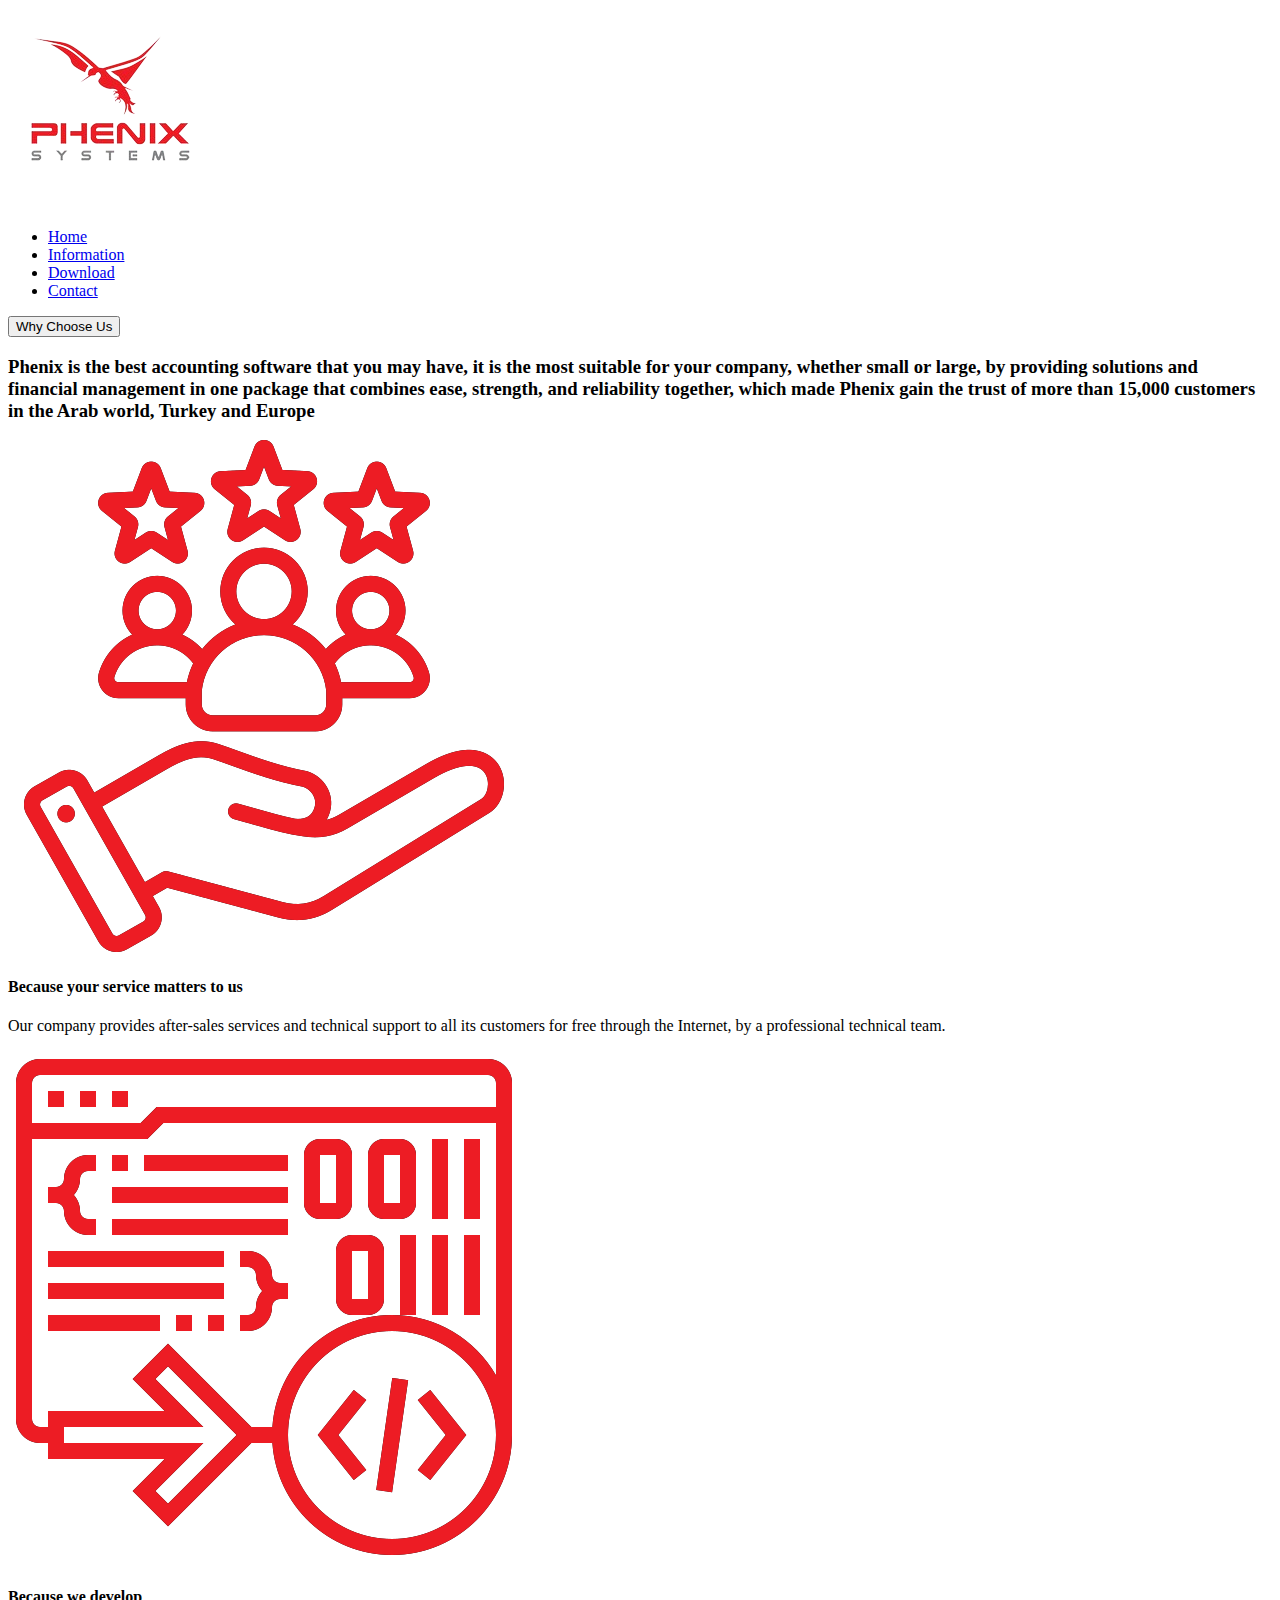
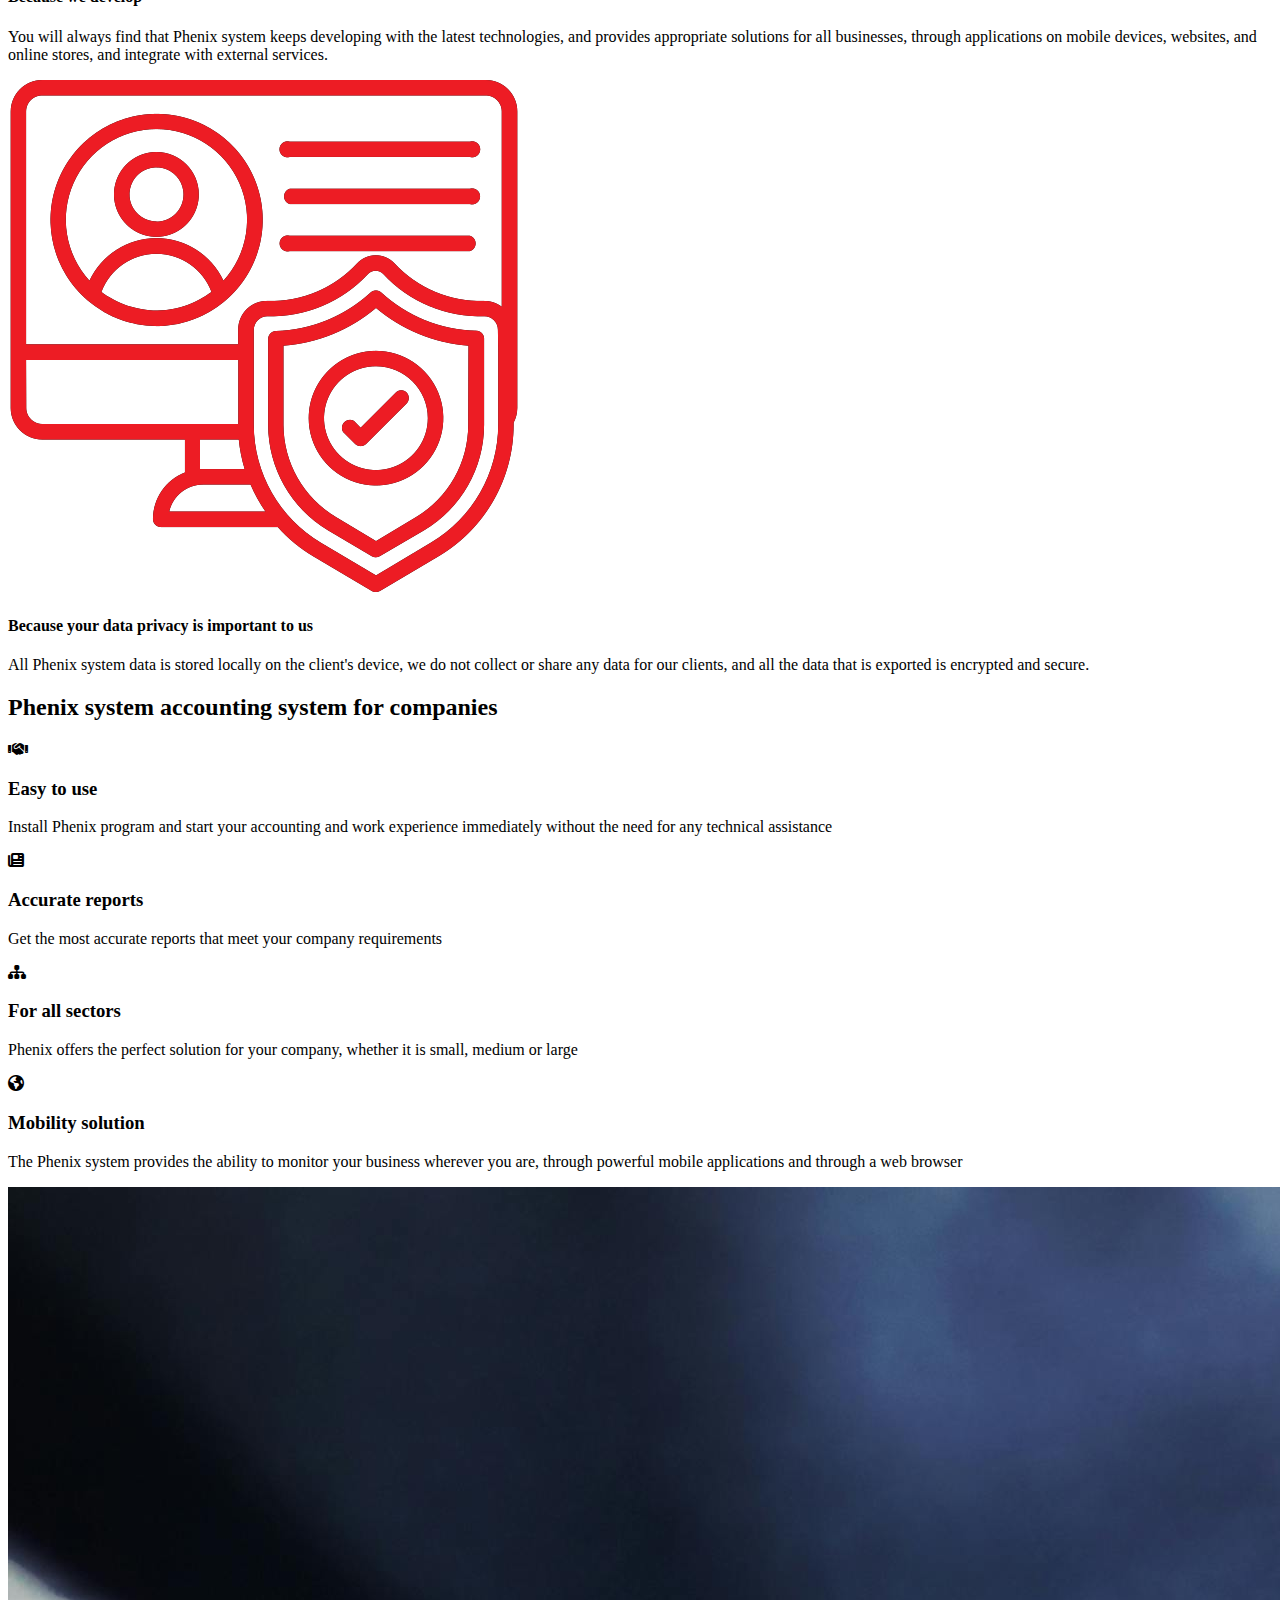
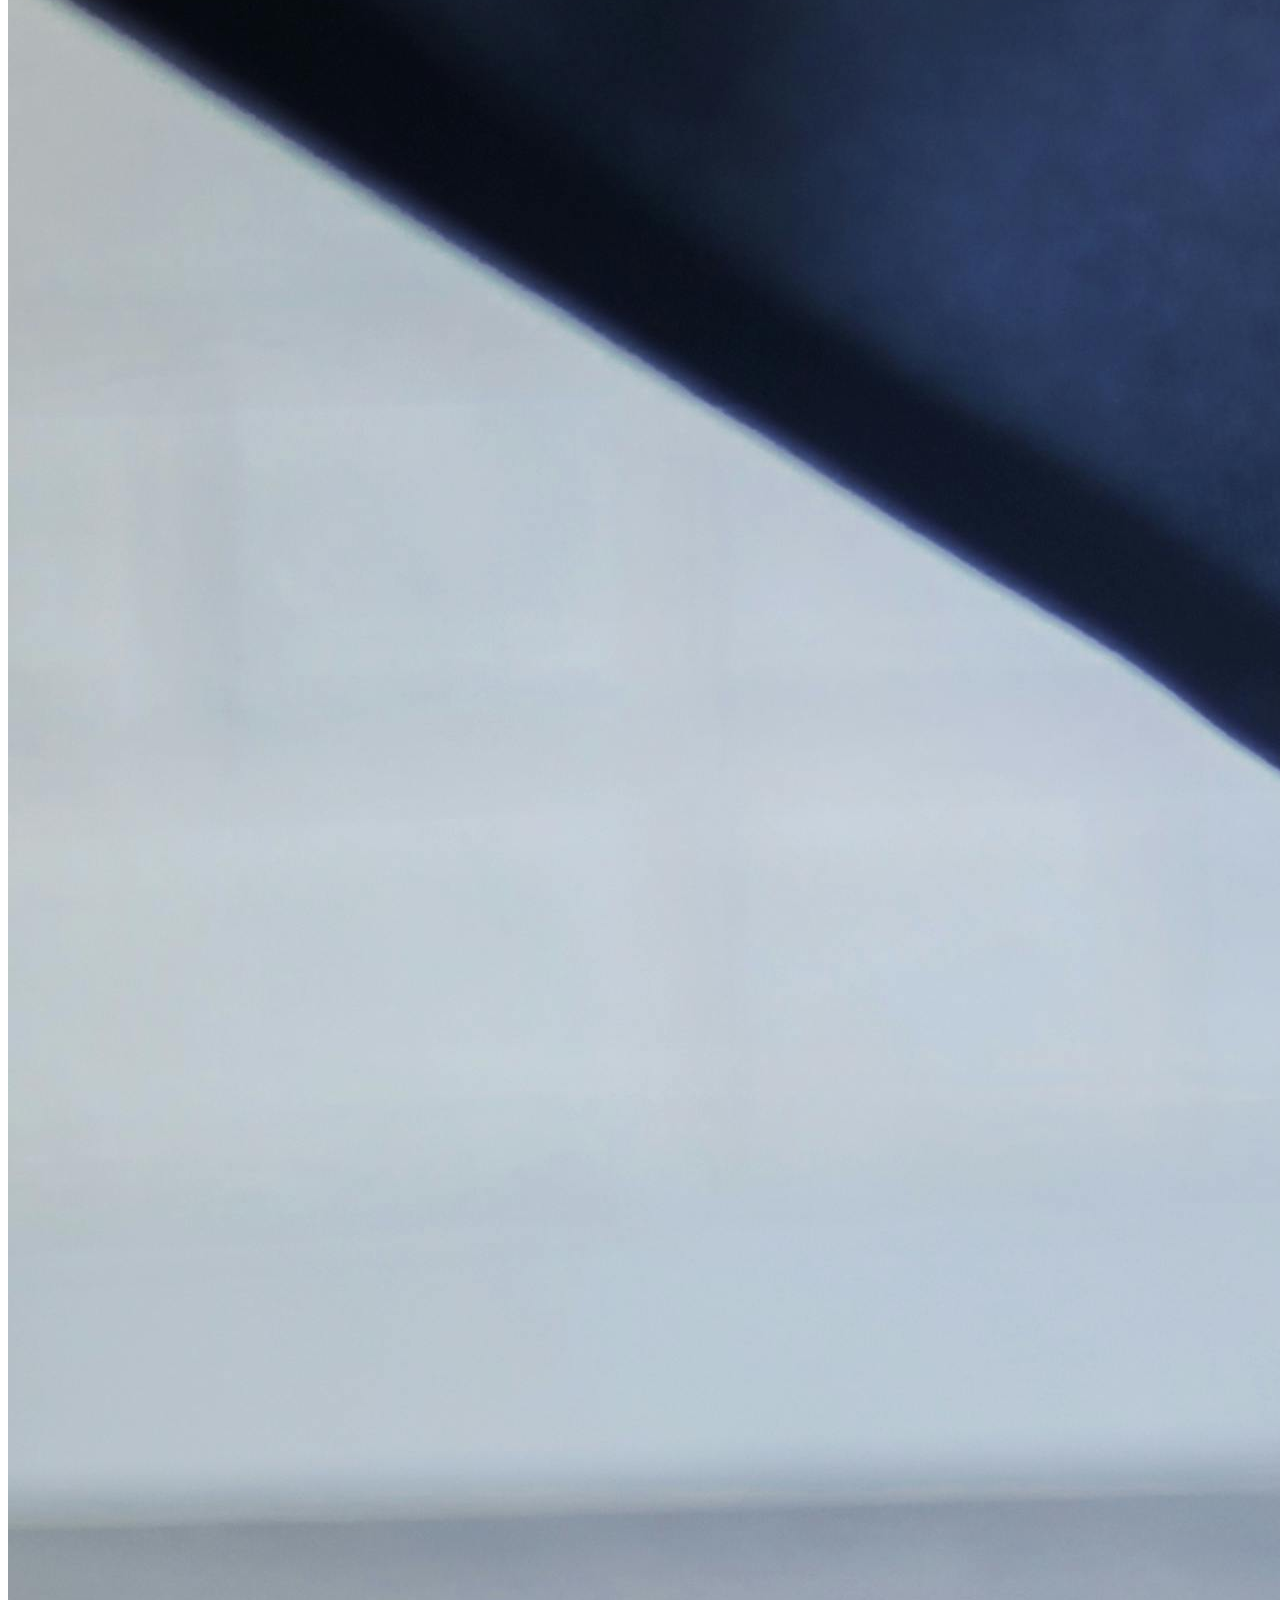
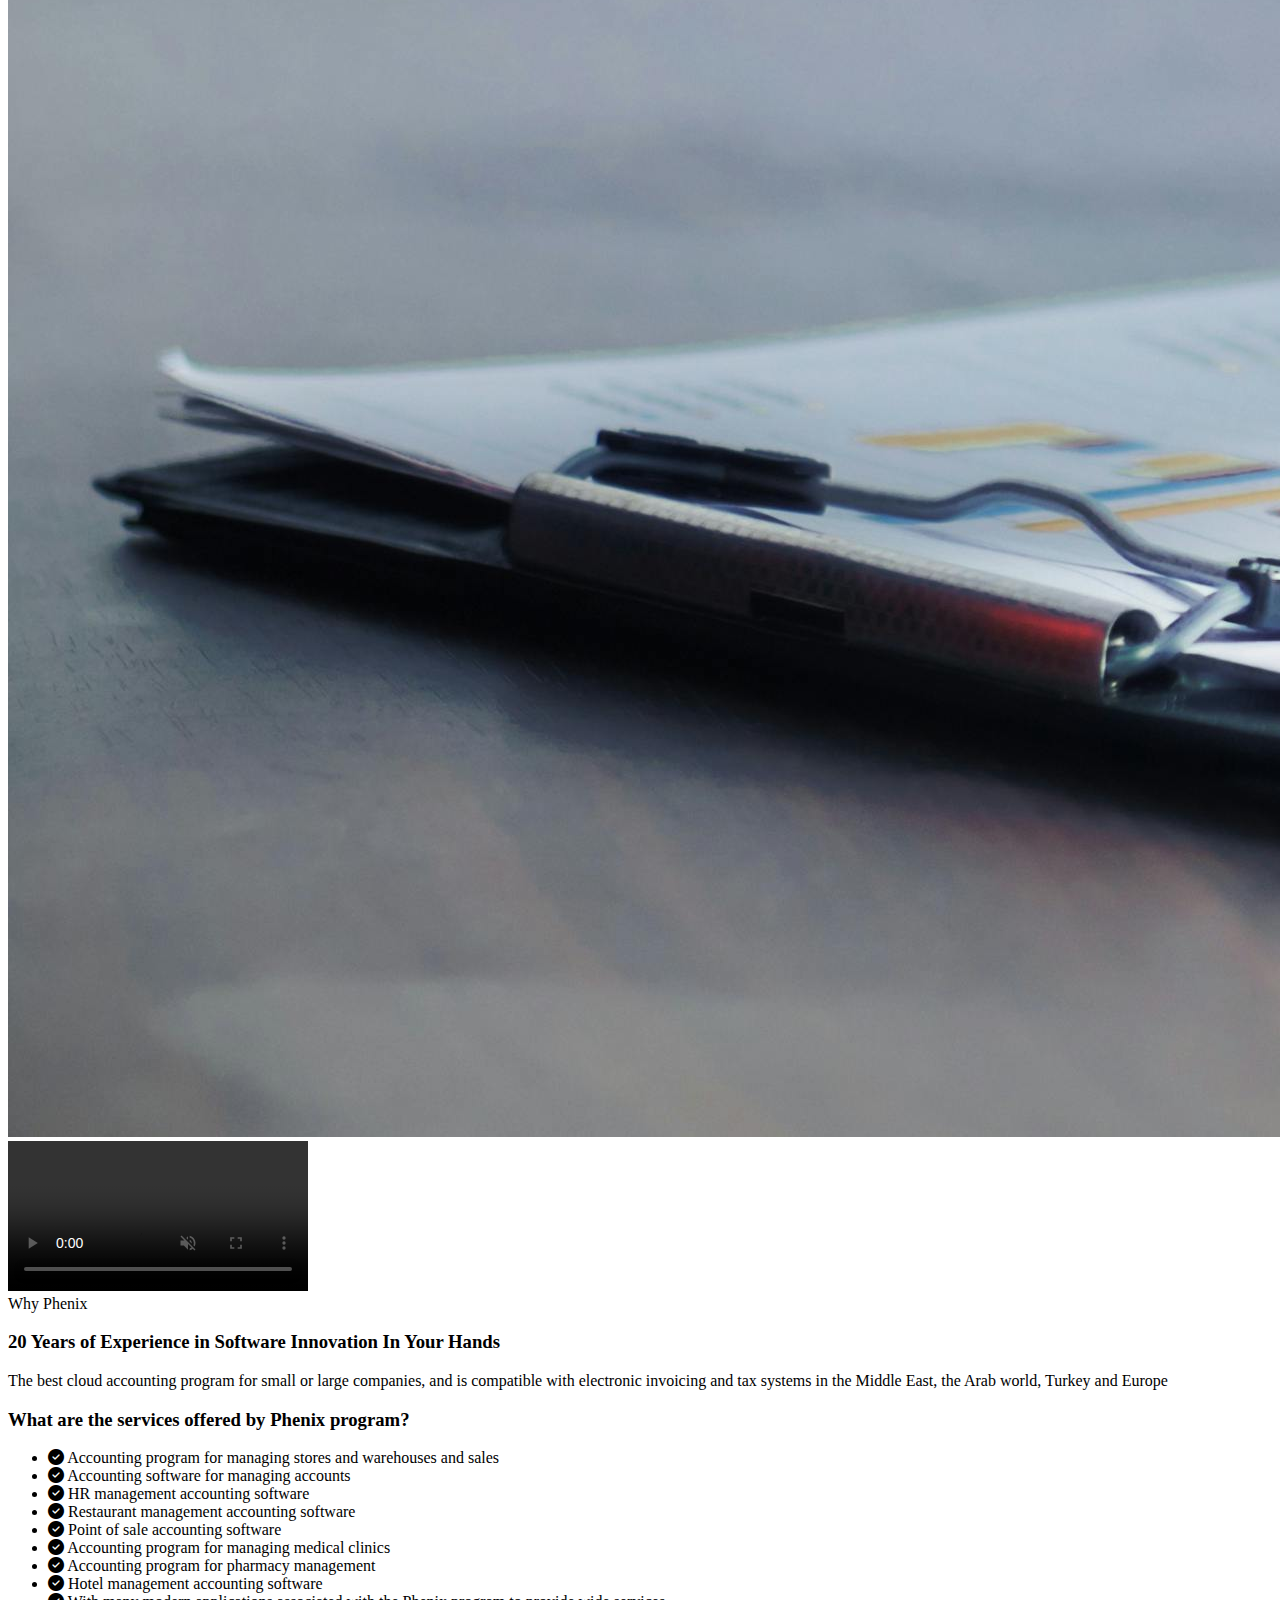
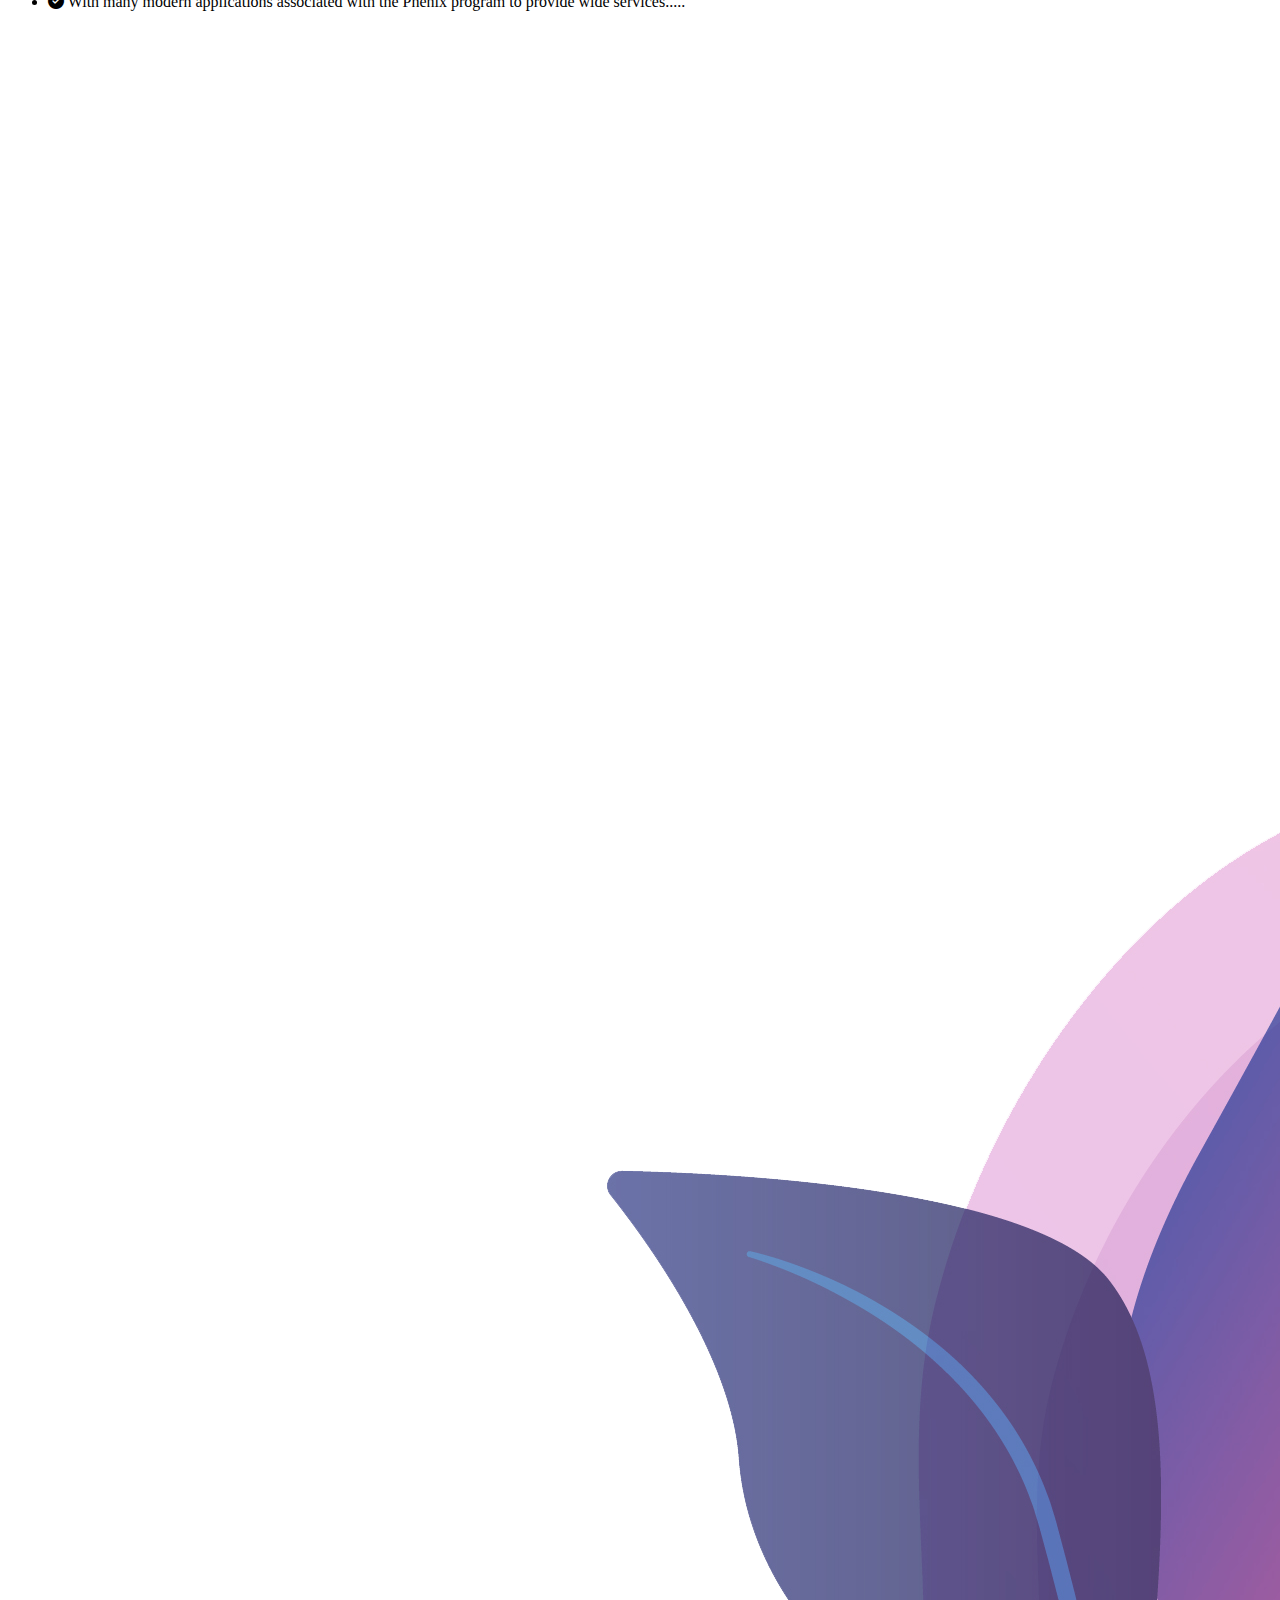
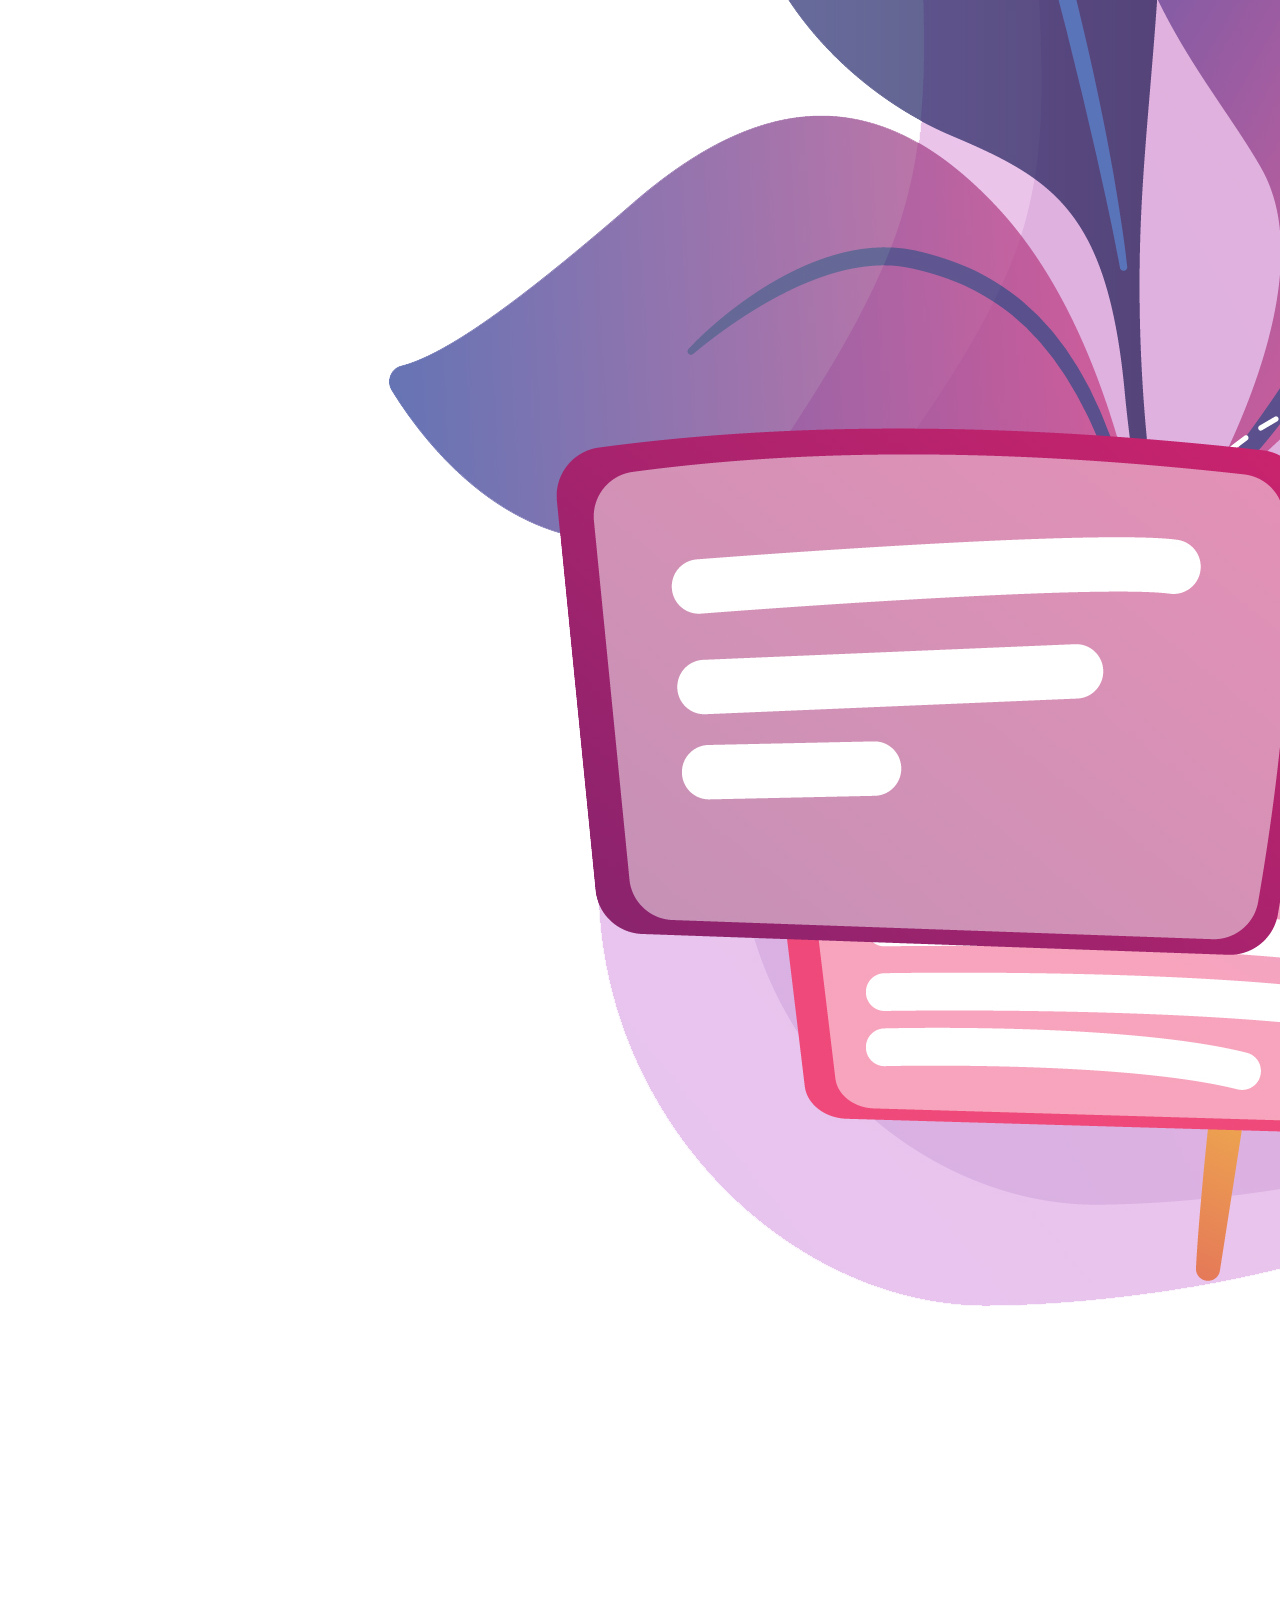
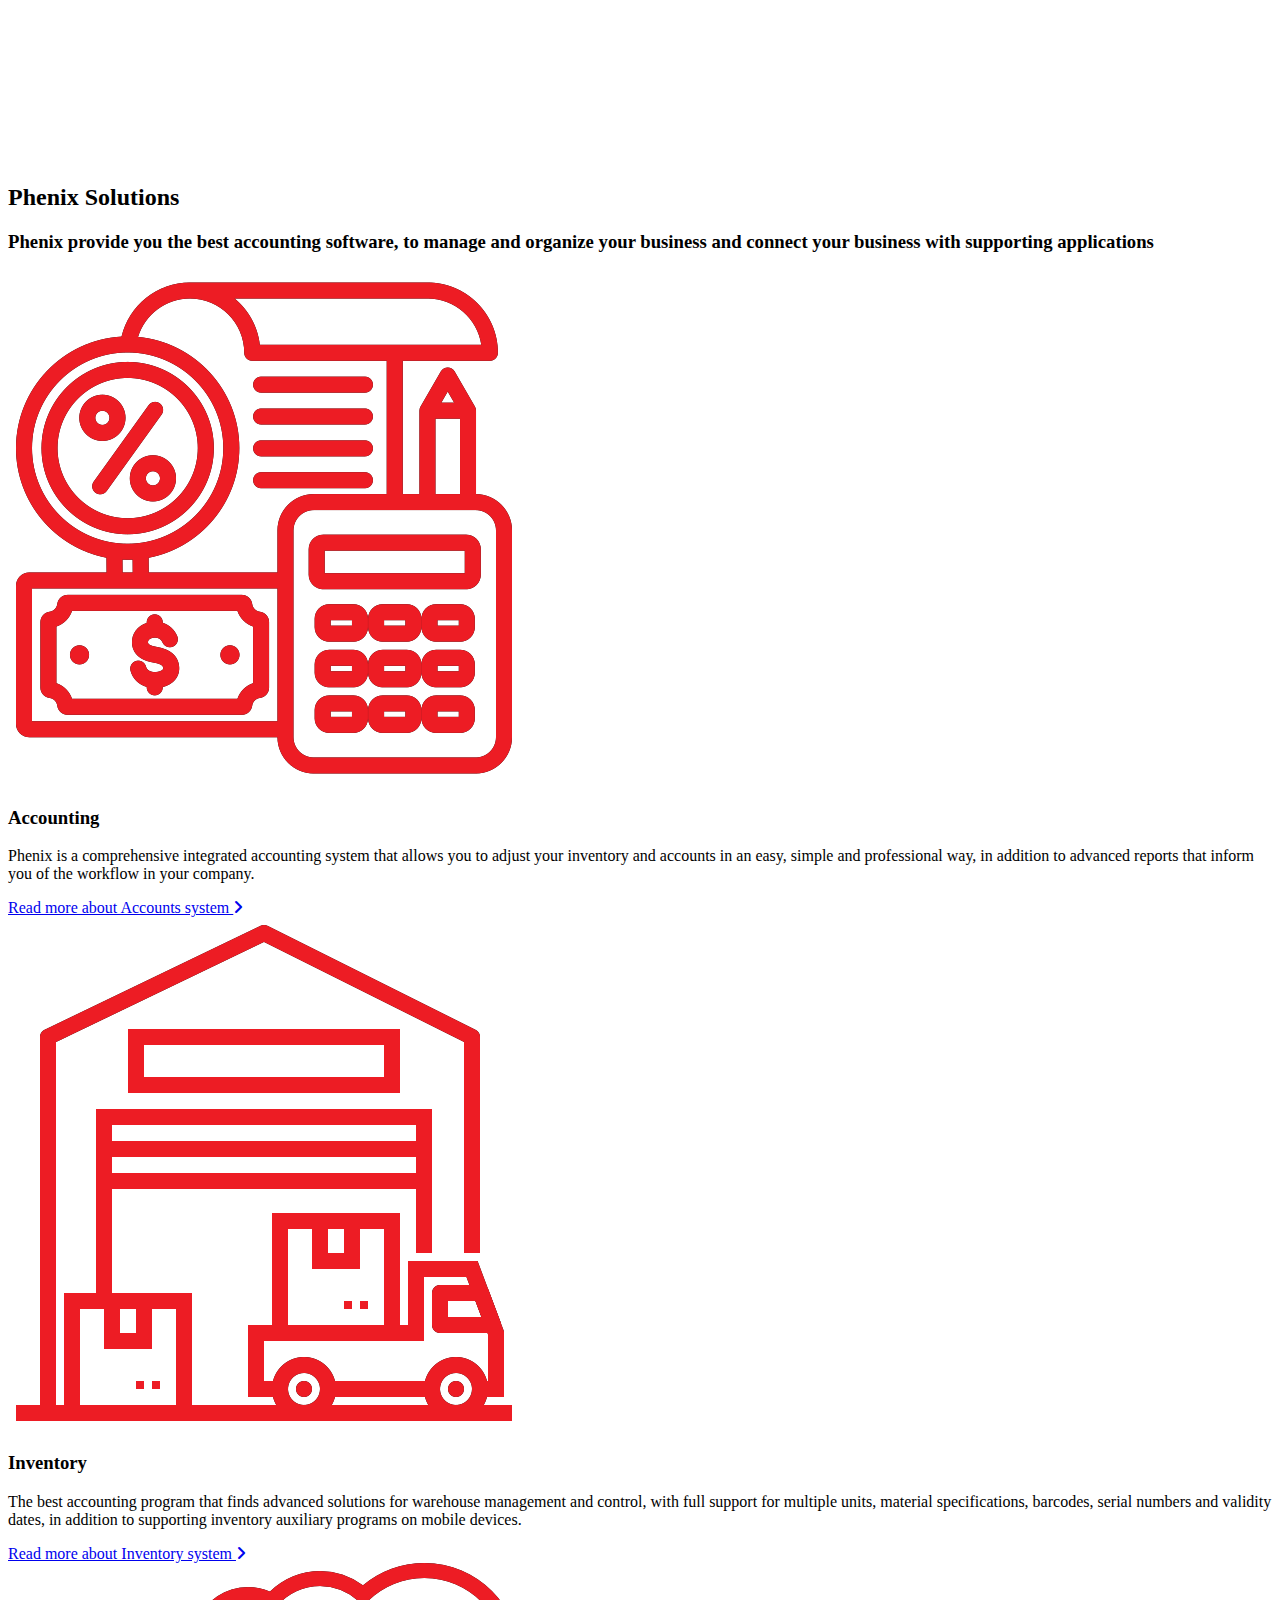
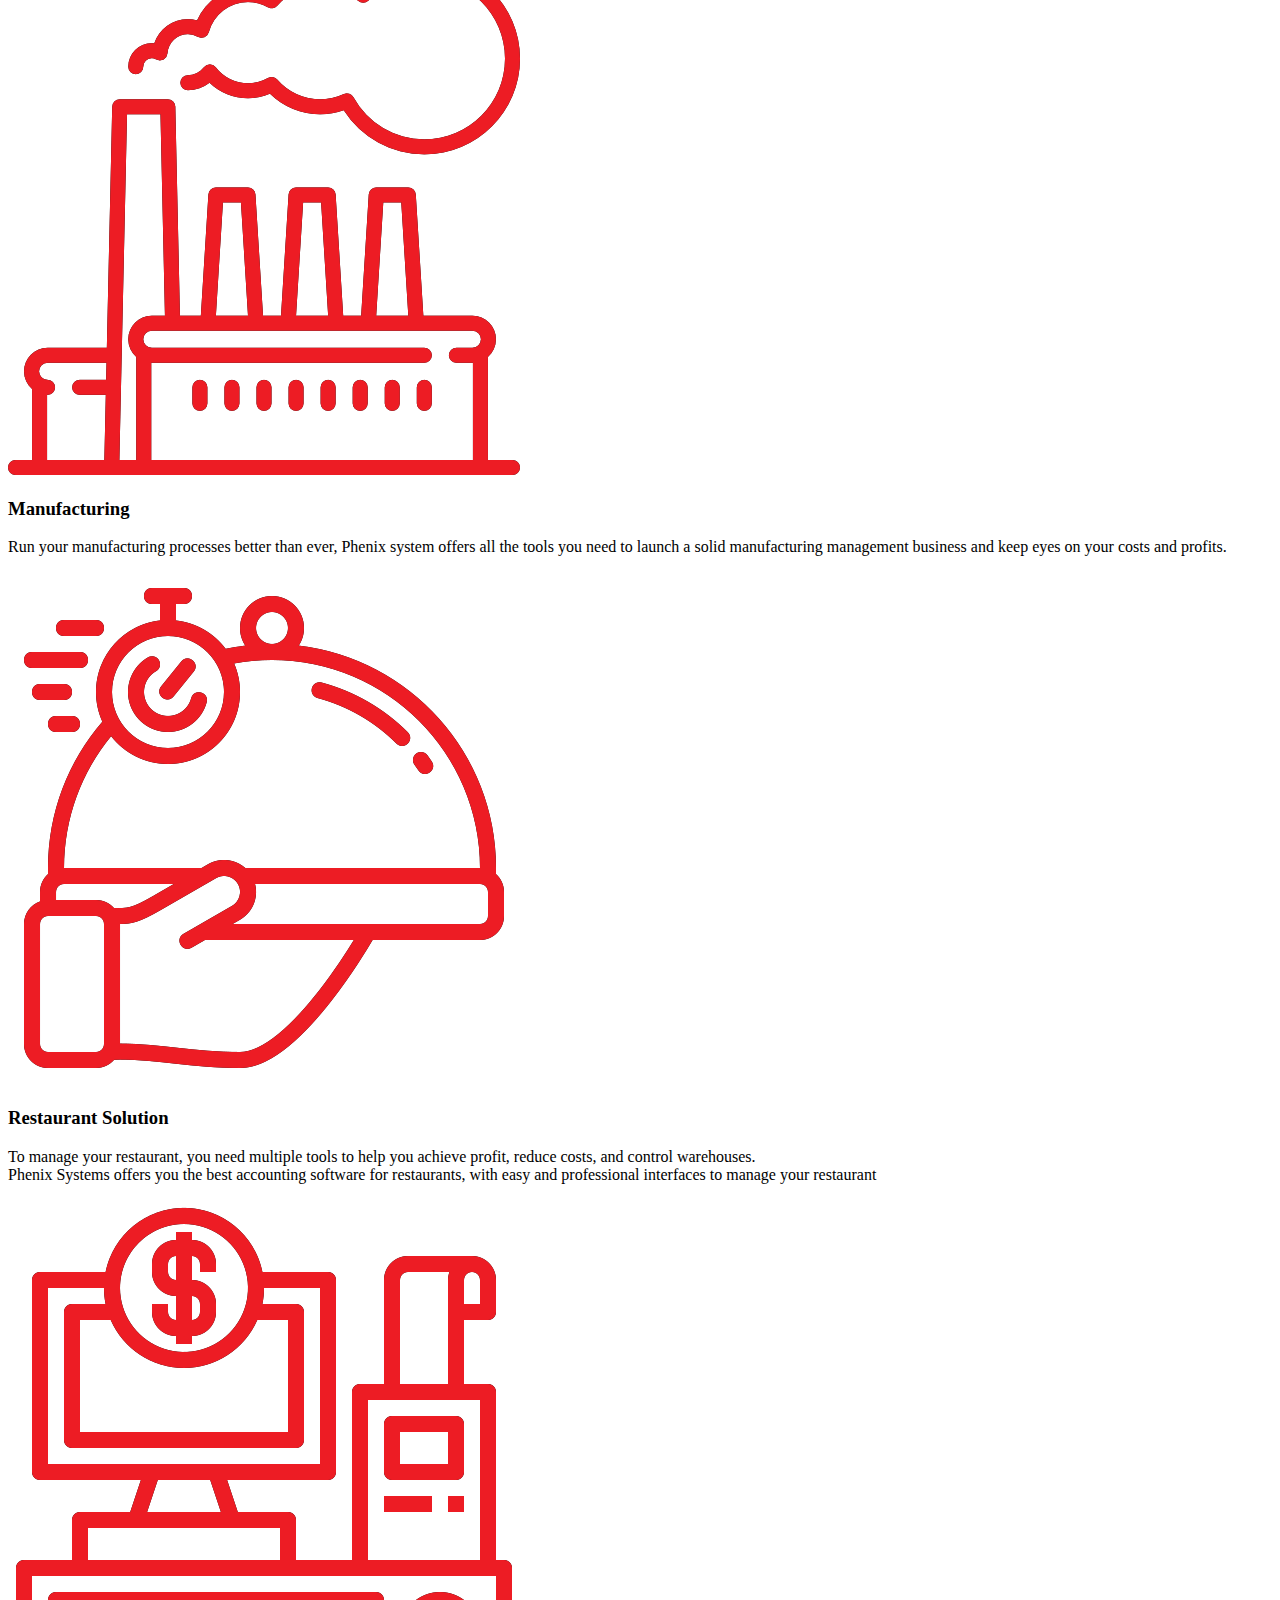
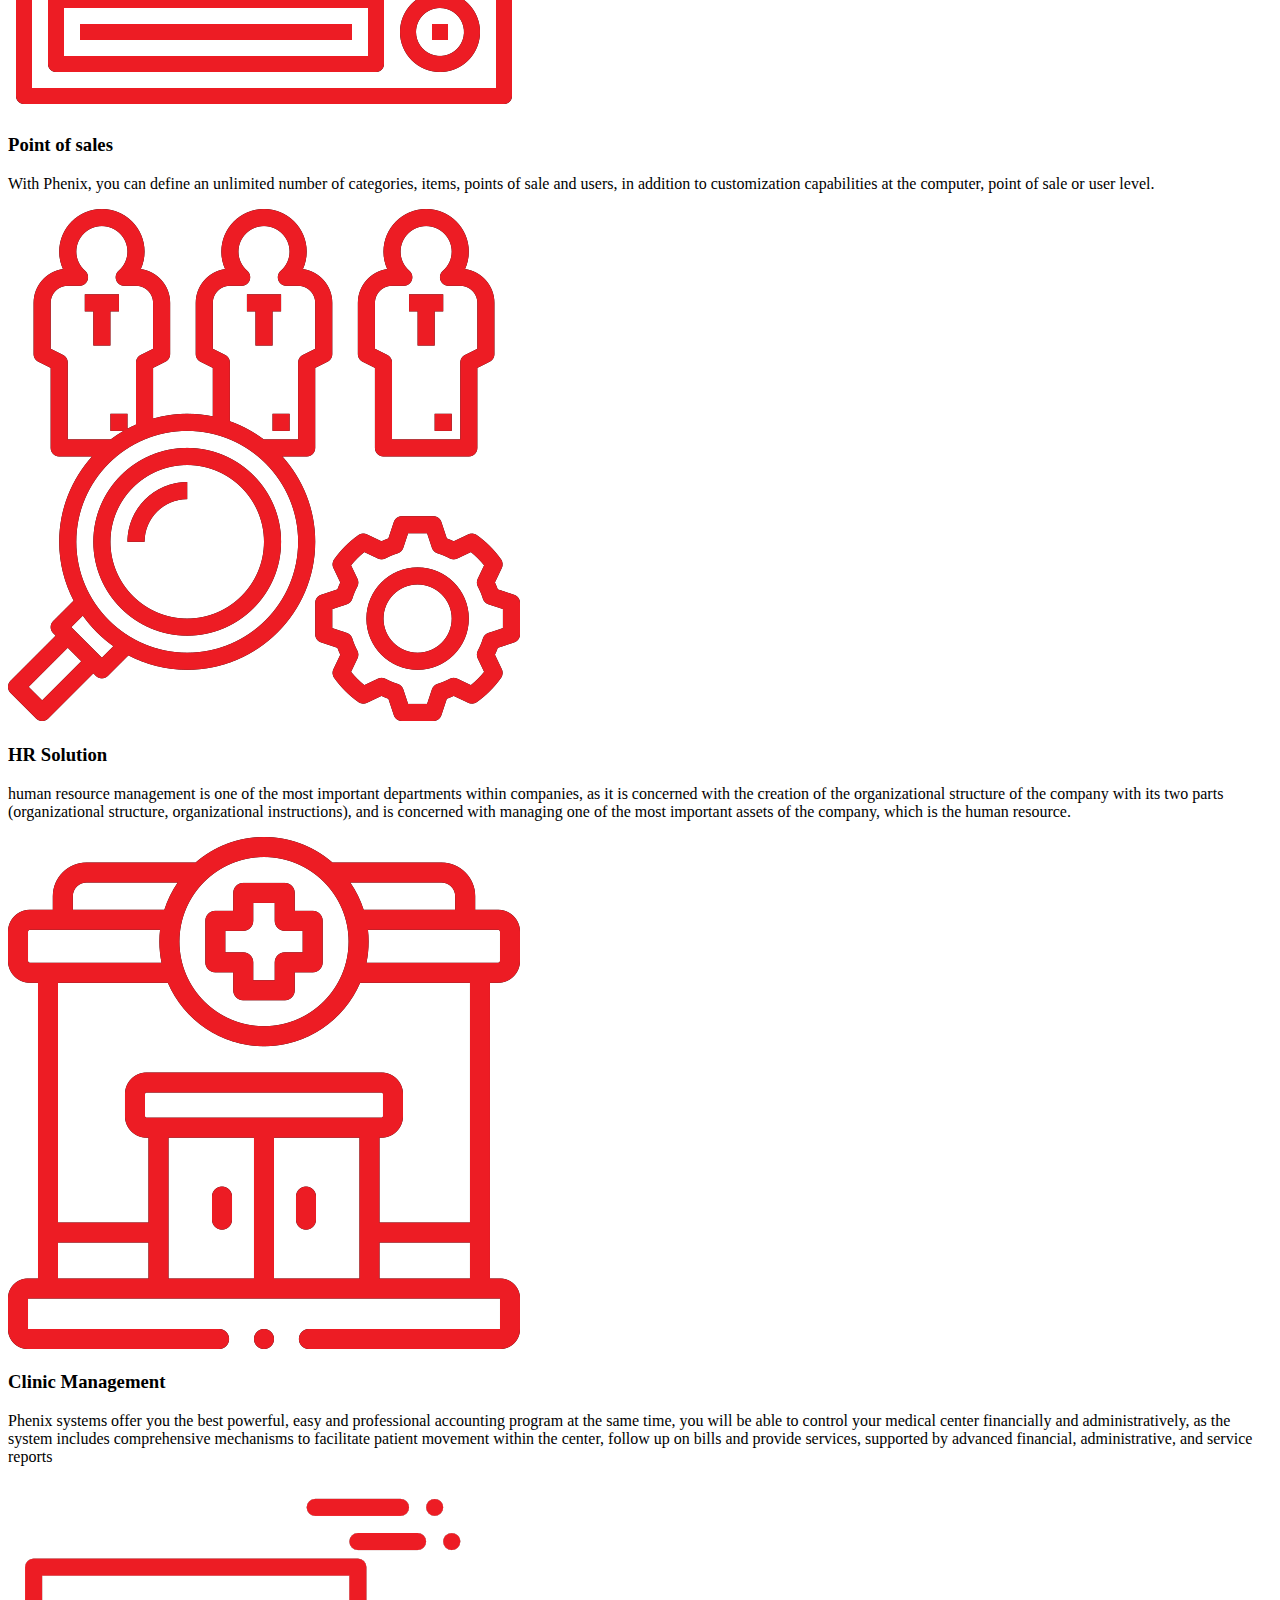
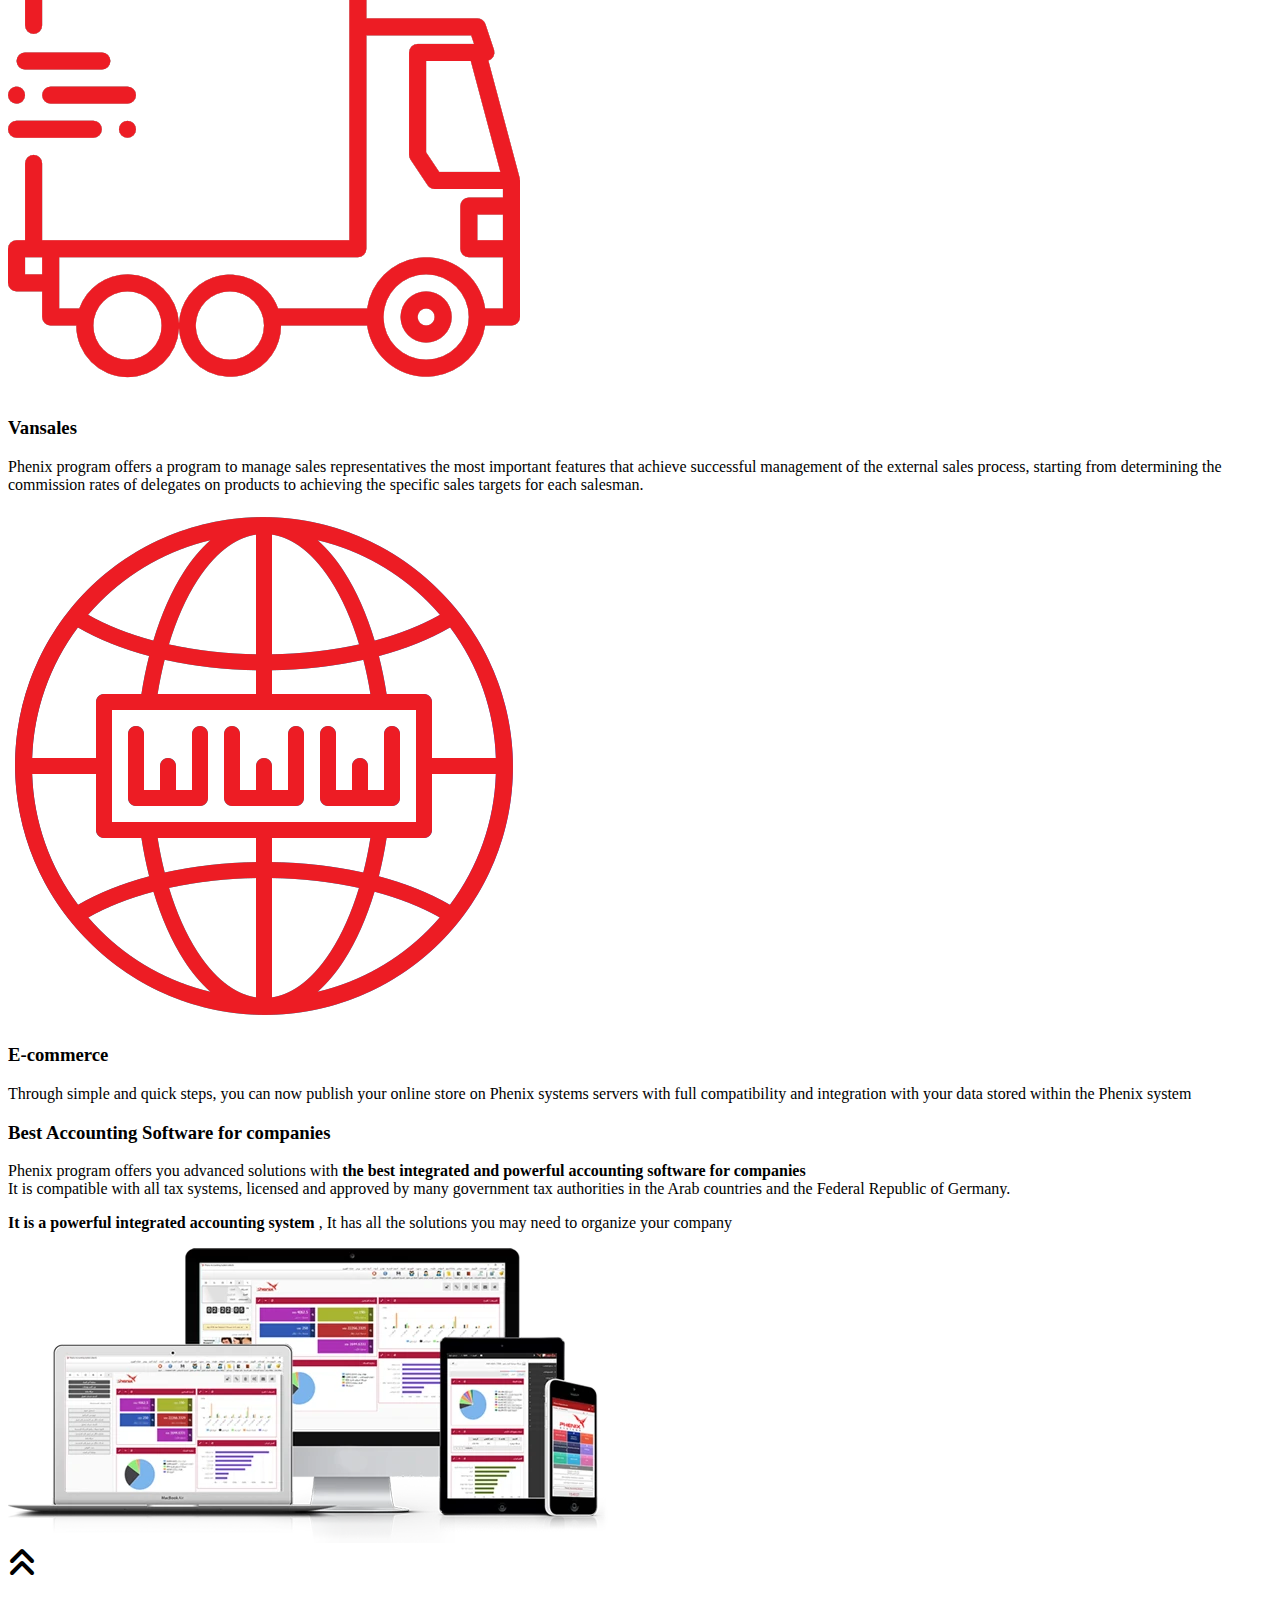
==== commit 074429b0: "Add files via upload" ====
--- a/index.html
+++ b/index.html
@@ -6,7 +6,7 @@
     <title>Phenix Accounting Systems</title>
     <link rel="icon website" href="https://phenixsoft.com/images/favicon.png" />
     <!-- Main Template Css File -->
-    <link rel="stylesheet" href="Css/master.css" />
+    <link rel="stylesheet" href="Css/main.css" />
     <!-- Font Awesome Library -->
     <link rel="stylesheet" href="Css/all.min.css" />
     <!-- Google Fonts -->
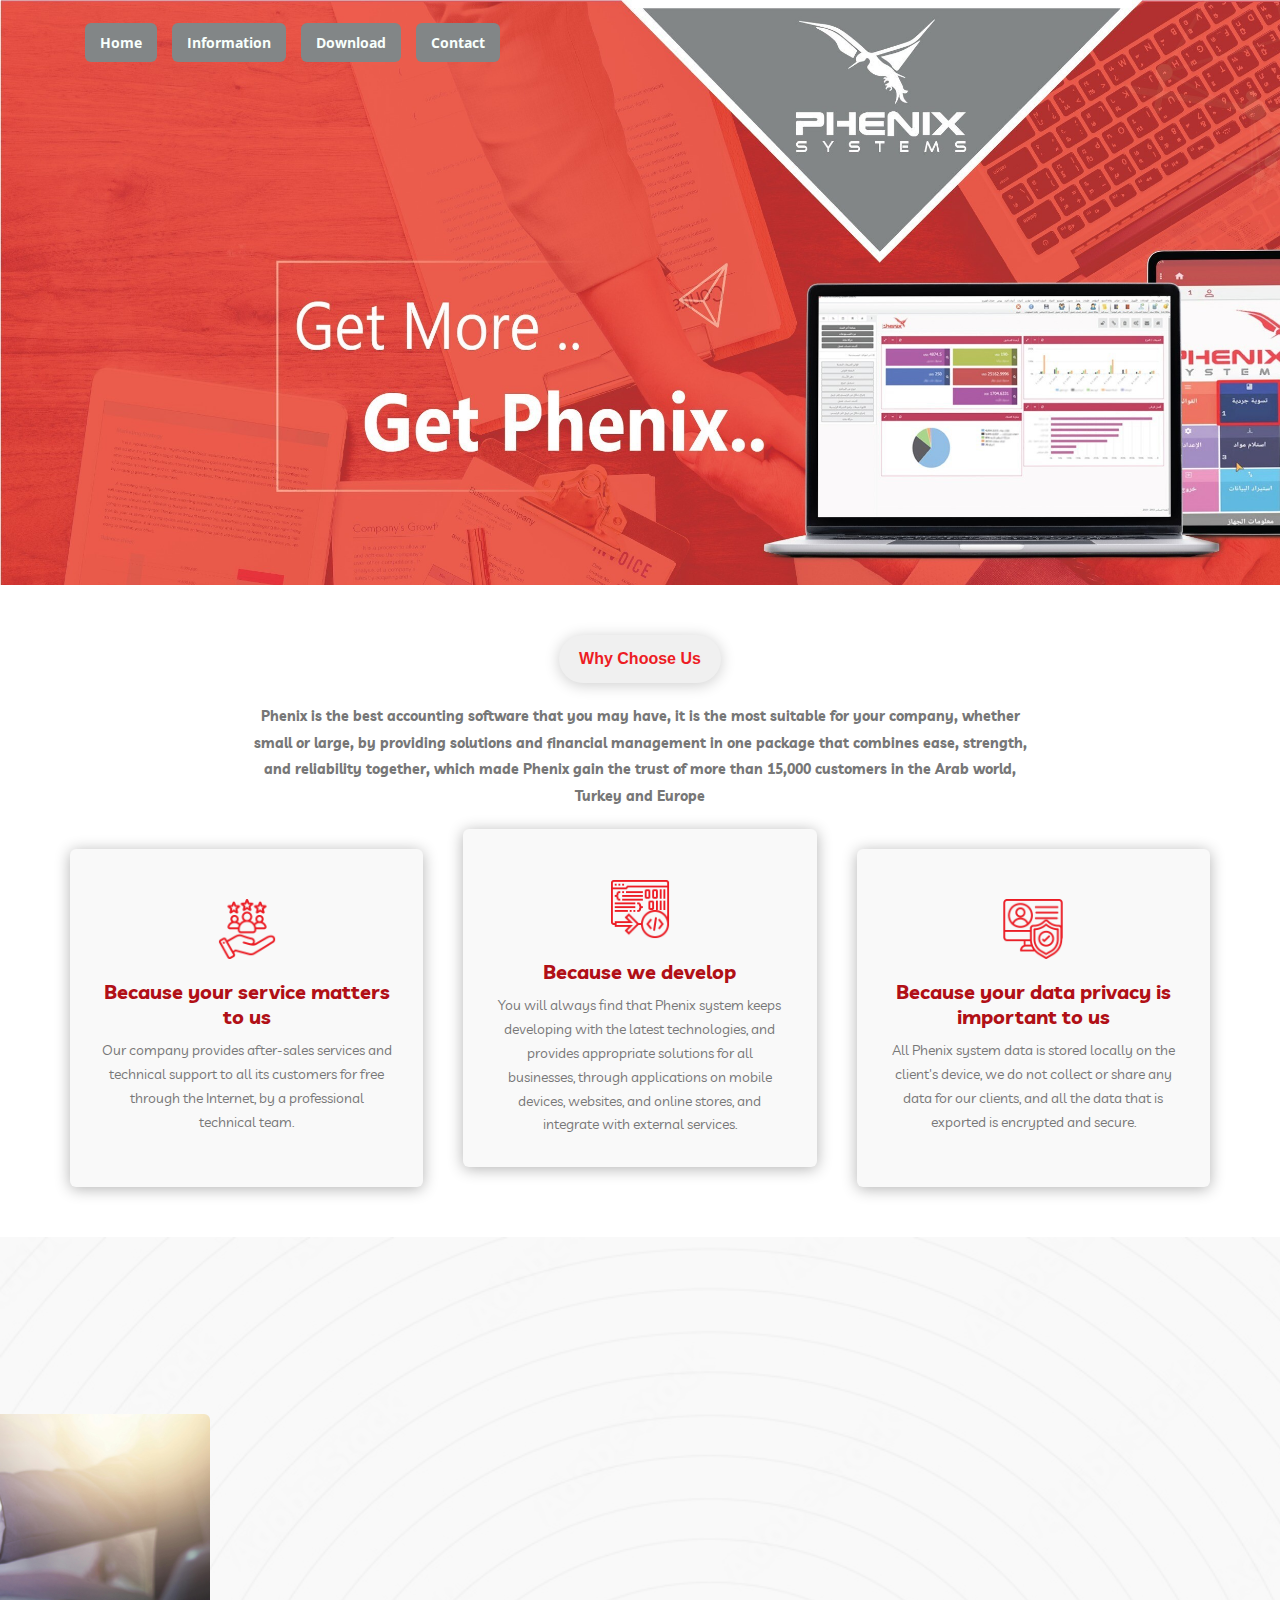
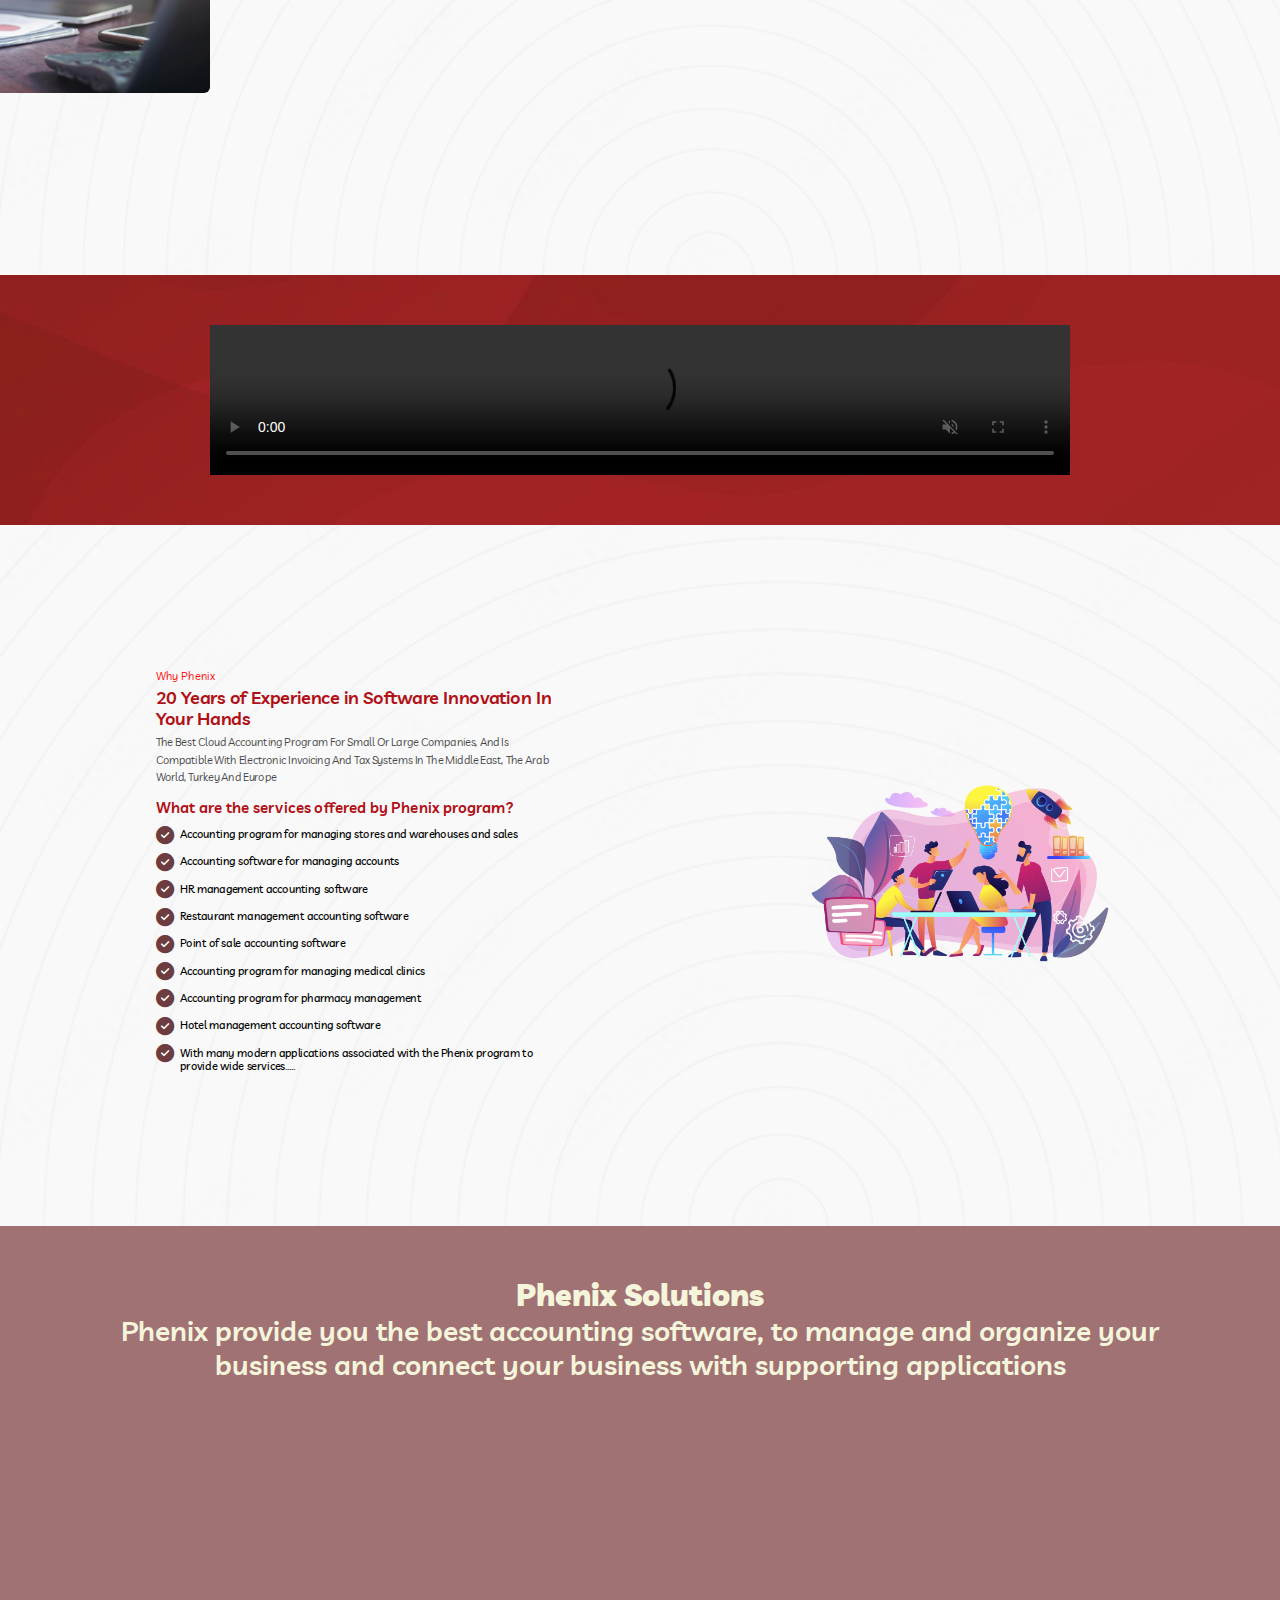
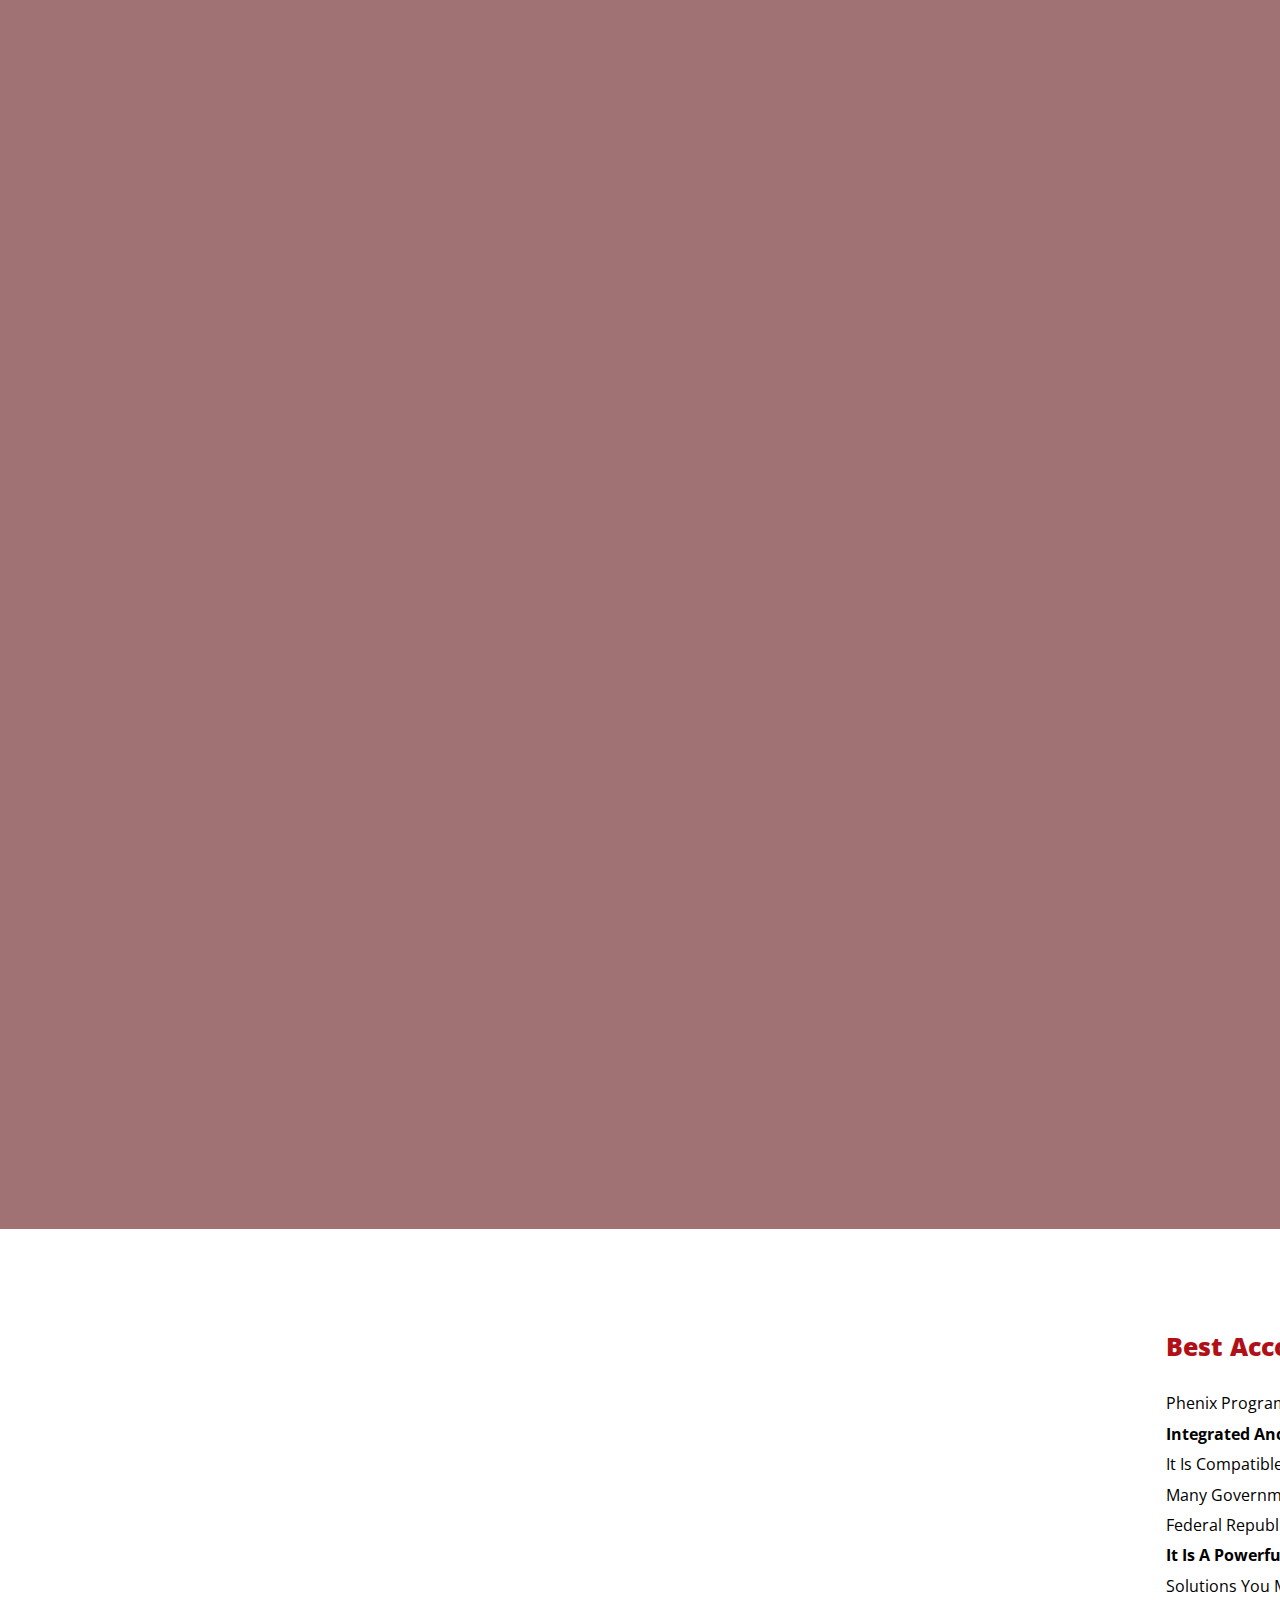
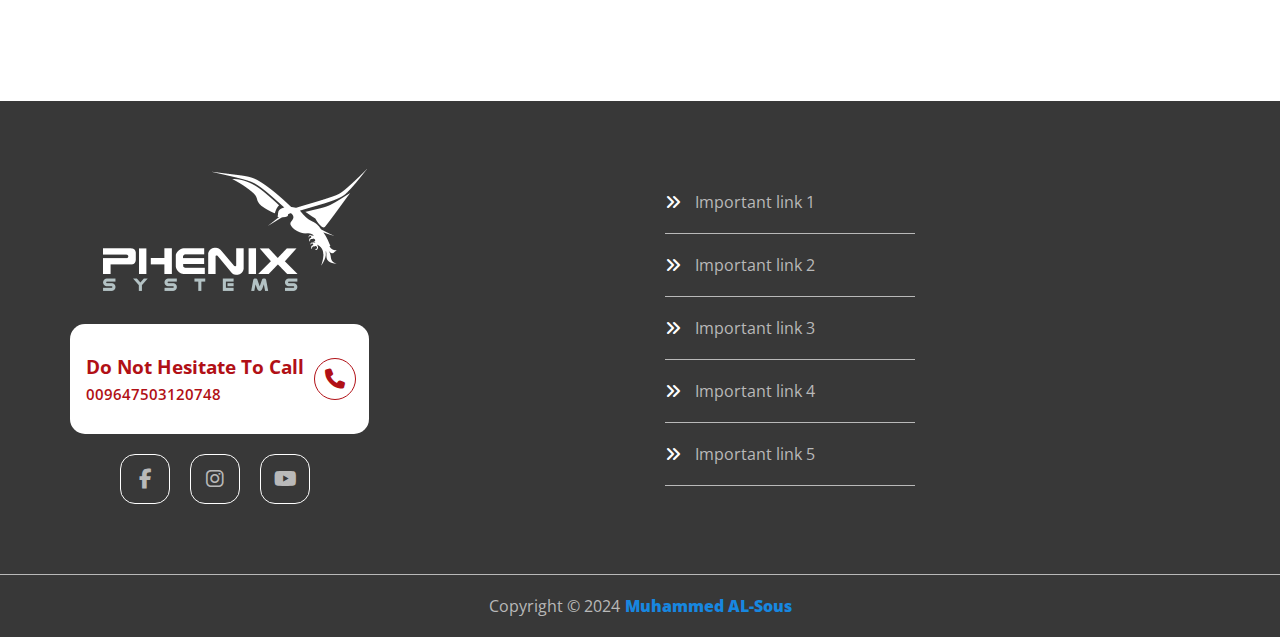
==== commit 3379e7f2: "Update index.html" ====
--- a/index.html
+++ b/index.html
@@ -268,7 +268,7 @@
                   simple and professional way, in addition to advanced reports
                   that inform you of the workflow in your company.
                 </p>
-                <a href="http://127.0.0.1:5500/information.html#Accounting"
+                <a href="https://muhammed-al-sous.github.io/Phenix_Accounting_System/information.html#Accounting"
                   >Read more about Accounts system
                   <i class="fa-solid fa-angle-right"></i>
                 </a>
@@ -287,7 +287,7 @@
                   numbers and validity dates, in addition to supporting
                   inventory auxiliary programs on mobile devices.
                 </p>
-                <a href="http://127.0.0.1:5500/information.html#Inventory"
+                <a href="https://muhammed-al-sous.github.io/Phenix_Accounting_System/information.html#Inventory"
                   >Read more about Inventory system
                   <i class="fa-solid fa-angle-right"></i>
                 </a>
--- a/Css/main.css
+++ b/Css/main.css
@@ -0,0 +1,1710 @@
+:root {
+  --main-color: #b11016;
+  --secondary-color: #383838;
+  --main-transition: 0.3s;
+}
+
+* {
+  box-sizing: border-box;
+  -webkit-box-sizing: border-box;
+  -moz-box-sizing: border-box;
+  padding: 0;
+  margin: 0;
+}
+
+body {
+  font-family: "Open Sans", sans-serif;
+}
+
+ul {
+  list-style: none;
+}
+
+a {
+  text-decoration: none;
+}
+
+.container {
+  padding-left: 15px;
+  padding-right: 15px;
+  margin-left: auto;
+  margin-right: auto;
+}
+
+/* Small Screens */
+
+@media (min-width: 768px) {
+  .container {
+    width: 750px;
+  }
+}
+
+/* Medium Screens */
+
+@media (min-width: 992px) {
+  .container {
+    width: 970px;
+  }
+}
+
+/* Large Screens */
+
+@media (min-width: 1200px) {
+  .container {
+    width: 1170px;
+  }
+}
+
+.up {
+  position: fixed;
+  bottom: 65px;
+  right: -100%;
+  background-color: brown;
+  color: white;
+  cursor: pointer;
+  font-size: 15px;
+  padding: 10px;
+  border-radius: 5px;
+  transition: calc(var(--main-transition) + 0.7s);
+  z-index: 9999;
+}
+
+.up.show {
+  right: 30px;
+}
+
+.up i {
+  display: flex;
+  justify-content: center;
+  align-items: center;
+  animation: bouncing 1.5s infinite;
+  transition: var(--main-transition);
+}
+
+@keyframes bouncing {
+  0%,
+  10%,
+  20%,
+  50%,
+  80%,
+  100% {
+    transform: translateY(0);
+  }
+
+  40%,
+  60% {
+    transform: translateY(-5px);
+  }
+}
+
+.up:hover {
+  background-color: #b11016;
+}
+
+/* Start Header */
+header {
+  height: 90px;
+  width: 100%;
+  position: absolute;
+  z-index: 2;
+  min-height: 65vh;
+  background-image: url(../Images/phenix_phenix_cover.jpg);
+  background-size: cover;
+  position: relative;
+}
+
+@media (max-width: 991px) {
+  header {
+    box-shadow: 0 0 10px var(--secondary-color);
+    -webkit-box-shadow: 0 0 10px var(--secondary-color);
+    -moz-box-shadow: 0 0 10px var(--secondary-color);
+    background-image: none;
+    min-height: 20px;
+    background-color: var(--secondary-color);
+  }
+}
+
+header .container {
+  position: relative;
+  display: flex;
+  justify-content: space-between;
+  align-items: center;
+  flex-wrap: wrap;
+  min-height: 90px;
+}
+
+@media (max-width: 767px) {
+  header .container {
+    justify-content: center;
+  }
+}
+
+@media (min-width: 991px) {
+  header .container .logo {
+    display: none;
+  }
+}
+
+header .container .logo img {
+  width: 100px;
+  height: 100px;
+}
+
+@media (max-width: 768px) {
+  header .container .toggle-menu {
+    flex: 1;
+    display: flex;
+    justify-content: flex-end;
+  }
+}
+
+@media (max-width: 768px) {
+  header nav .toggle-menu {
+    color: #828687;
+    font-size: 25px;
+    cursor: pointer;
+  }
+}
+
+@media (min-width: 768px) {
+  header nav .toggle-menu {
+    display: none;
+  }
+}
+
+header .container p {
+  display: flex;
+  width: 100%;
+  justify-content: center;
+  color: var(--main-color);
+  font-weight: 800;
+  font-size: 20px;
+}
+
+@media (max-width: 768px) {
+  header .container nav {
+    flex: 1;
+    justify-content: flex-end;
+    display: flex;
+  }
+}
+
+header nav ul {
+  display: flex;
+  margin: auto;
+}
+
+@media (min-width: 1300px) {
+  header nav ul {
+    margin-left: -70px;
+  }
+}
+
+@media (min-width: 1117px) and (max-width: 1199px) {
+  header nav ul {
+    margin-left: -40px;
+  }
+}
+
+@media (max-width: 767px) {
+  header .container .logo img {
+    display: flex;
+    justify-content: flex-end;
+  }
+}
+
+@media (min-width: 768px) {
+  header .container nav ul li {
+    padding-left: 15px;
+    padding-bottom: 5px;
+  }
+}
+
+header .container nav ul li a {
+  display: block;
+  font-size: 14px;
+  font-weight: bold;
+  color: #f8fffc;
+  padding: 10px 15px;
+  border-radius: 6px;
+  outline: none;
+  background-color: #828687;
+  background-image: linear-gradient(to right, #f44036 50%, #828687 50%);
+  background-size: 200% 100%;
+  background-position: right bottom;
+  transition: calc(var(--main-transition) + 0.3s);
+  border: none;
+}
+
+header .container nav ul li a:hover {
+  background-position: left bottom;
+}
+
+header .navbar .hamburger {
+  display: none;
+  cursor: pointer;
+}
+
+header .navbar .hamburger .bar {
+  display: block;
+  width: 25px;
+  height: 3px;
+  margin: 5px auto;
+  background-color: white;
+  transition: var(--main-transition) ease-in-out;
+  -webkit-transition: var(--main-transition) ease-in-out;
+}
+
+@media (max-width: 767px) {
+  header .navbar .hamburger {
+    display: block;
+  }
+
+  header .navbar .hamburger.active .bar:nth-child(2) {
+    opacity: 0;
+  }
+
+  header .navbar .hamburger.active .bar:nth-child(1) {
+    transform: translateY(8px) rotate(45deg);
+  }
+
+  header .navbar .hamburger.active .bar:nth-child(3) {
+    transform: translateY(-8px) rotate(-45deg);
+  }
+
+  header .navbar .nav-menu {
+    position: absolute;
+    left: -100%;
+    top: 70px;
+    gap: 0;
+    flex-direction: column;
+    background-color: var(--secondary-color);
+    width: 100%;
+    text-align: center;
+    transition: var(--main-transition);
+  }
+
+  header .navbar .nav-menu .nav-item {
+    margin: 16px;
+  }
+
+  header .navbar .nav-menu.active {
+    left: 0;
+  }
+}
+
+/* End Header */
+
+/* Start Landing */
+
+.landing {
+  padding-top: 100px;
+  padding-bottom: 50px;
+}
+
+@media (max-width: 992px) {
+  .landing {
+    padding-top: 50px;
+  }
+}
+
+.landing .container {
+  display: flex;
+  align-items: center;
+  justify-content: space-between;
+}
+
+@media (max-width: 992px) {
+  .landing .container {
+    flex-wrap: wrap;
+    text-align: center;
+    justify-content: center;
+  }
+}
+
+@media (min-width: 992px) {
+  .landing .text {
+    width: 50%;
+    display: flex;
+    justify-content: flex-end;
+  }
+}
+
+.landing .text h3 {
+  color: var(--main-color);
+  font-weight: 800;
+  font-size: 25px;
+}
+
+.landing .text p:first-of-type {
+  margin-top: 25px;
+}
+
+.landing .text p {
+  max-width: 500px;
+  line-height: 1.9;
+  text-transform: capitalize;
+}
+
+.landing .image img {
+  width: 500px;
+  position: relative;
+  max-width: 100%;
+  animation-name: up-and-down;
+  animation-duration: 5s;
+  animation-iteration-count: infinite;
+  animation-timing-function: linear;
+}
+
+.landing .image img {
+  transform: translateX(200%);
+  transition: 1s;
+}
+
+.landing .content {
+  transform: translateX(200%);
+  transition: 1s;
+}
+
+section.show-animate .landing .image img,
+section.show-animate .landing .content {
+  transform: translateX(0);
+}
+
+/* Start Animation  */
+@keyframes up-and-down {
+  0%,
+  100% {
+    top: 0;
+  }
+  50% {
+    top: -40px;
+  }
+}
+
+/* End Animation  */
+
+@media (max-width: 991px) {
+  .landing .image img {
+    margin-top: 50px;
+  }
+}
+
+@media (max-width: 767px) {
+  .landing .image img {
+    margin-left: 0px;
+  }
+}
+
+/* End Landing */
+
+/* Start Video */
+.video {
+  position: relative;
+  cursor: pointer;
+  background-image: url(../Images/background.jpg);
+  background-repeat: no-repeat;
+}
+
+.video::before {
+  content: "";
+  position: absolute;
+  left: 0;
+  top: 0;
+  width: 100%;
+  height: 100%;
+  background-color: rgb(165 42 42 / 50%);
+}
+
+.video video {
+  position: relative;
+  display: flex;
+  justify-content: center;
+  align-items: center;
+  margin: 0 auto;
+  padding: 50px;
+}
+
+@media (min-width: 768px) {
+  .video video {
+    width: 75%;
+  }
+}
+
+@media (max-width: 767px) {
+  .video video {
+    max-width: 93%;
+    padding: 25px;
+  }
+}
+/* End Video */
+
+/* Start Row 1 */
+.main-row {
+  position: relative;
+  background-image: url(../Images/background-row2.jpg);
+  background-repeat: no-repeat;
+  background-size: cover;
+  z-index: -2;
+}
+
+.main-row::before {
+  content: "";
+  position: absolute;
+  top: 0;
+  left: 0;
+  width: 100%;
+  height: 100%;
+  background-color: rgb(248 248 248 / 80%);
+  z-index: -1;
+}
+
+.row1 {
+  display: flex;
+  gap: 50px;
+  justify-content: space-between;
+  align-items: center;
+  padding-top: 50px;
+  padding-bottom: 50px;
+}
+
+@media (max-width: 991px) {
+  .row1 {
+    flex-direction: column;
+  }
+}
+
+.Agreement img {
+  width: 500px;
+  border-radius: 6px;
+}
+
+@media (max-width: 767px) {
+  .Agreement img {
+    max-width: 100%;
+  }
+}
+
+.Agreement img {
+  transform: translateX(-200%);
+}
+
+.row1 .box {
+  transform: translateX(-200%);
+}
+
+section.show-animate .row1 .box,
+section.show-animate .Agreement img {
+  transform: translateX(0);
+}
+
+section {
+  overflow: hidden;
+  /* min-height: 100vh ; */
+}
+
+section .row1 .box,
+section .Agreement img {
+  transition: 0.8s;
+}
+
+.row1 .box {
+  display: flex;
+  flex-wrap: wrap;
+  gap: 20px;
+}
+
+.row1 .box h2 {
+  color: var(--main-color);
+  text-transform: capitalize;
+}
+
+.row1 .box .card {
+  width: 45%;
+}
+
+@media (max-width: 767px) {
+  .row1 .box h2 {
+    text-align: center;
+  }
+
+  .row1 .box .card {
+    width: 100%;
+    text-align: center;
+  }
+}
+
+.row1 .box .card i {
+  font-size: 50px;
+  color: #ed1c24;
+  margin: 5px 0;
+}
+
+.row1 .box .card h3 {
+  margin: 10px 0;
+  color: var(--main-color);
+  font-weight: bold;
+  text-transform: capitalize;
+}
+
+.row1 .box .card p {
+  margin: 10px 0;
+  font-size: 14px;
+  color: #777;
+  font-weight: 400;
+  line-height: 1.6;
+  text-transform: capitalize;
+}
+
+/* End Row 1 */
+
+/* Start Row 2 */
+
+.row2 {
+  position: relative;
+  padding-top: 50px;
+  padding-bottom: 50px;
+  background-image: url(../Images/background-row2.jpg);
+  background-repeat: no-repeat;
+  background-size: cover;
+  z-index: -2;
+}
+
+.row2::before {
+  content: "";
+  position: absolute;
+  top: 0;
+  left: 0;
+  width: 100%;
+  height: 100%;
+  background-color: rgb(248 248 248 / 80%);
+  z-index: -1;
+}
+
+.row2 .container {
+  display: flex;
+  justify-content: space-between;
+  align-items: center;
+}
+
+@media (max-width: 991px) {
+  .row2 .container {
+    flex-direction: column;
+    gap: 20px;
+  }
+}
+
+.row2 .advantages {
+  width: 50%;
+}
+
+@media (max-width: 991px) {
+  .row2 .advantages {
+    width: 100%;
+  }
+}
+
+.row2 .advantages .head span {
+  display: block;
+  color: red;
+  margin: 5px 0;
+  font-family: Livvic, sans-serif;
+}
+
+.row2 .advantages .head h3 {
+  color: var(--main-color);
+  font-size: 25px;
+  margin: 5px 0;
+  font-weight: 600;
+  font-family: Livvic, sans-serif;
+}
+
+.row2 .advantages .head p {
+  color: #444;
+  text-transform: capitalize;
+  font-size: 15px;
+  line-height: 1.7;
+  font-family: Livvic, sans-serif;
+}
+
+.row2 .advantages .body h3 {
+  margin: 15px 0;
+  font-weight: 600;
+  color: var(--main-color);
+  font-size: 22px;
+  font-family: Livvic, sans-serif;
+}
+
+.row2 .advantages .body ul {
+  font-family: Livvic, sans-serif;
+}
+
+.row2 .advantages .body ul li {
+  display: block;
+  margin-bottom: 20px;
+  padding-left: 35px;
+  position: relative;
+  font-size: 15px;
+}
+
+.row2 .advantages .body ul li i {
+  display: block;
+  color: #6d3c40;
+  font-size: 26px;
+  position: absolute;
+  left: 0;
+  top: -2px;
+}
+.row2 .advantages .body ul li span {
+  font-weight: 500;
+}
+
+.row2 .money-increase img {
+  width: 500px;
+  border-radius: 10px;
+}
+
+@media (max-width: 991px) {
+  .row2 .money-increase img {
+    max-width: 100%;
+    width: 500px;
+  }
+}
+
+.row2 .advantages,
+.row2 .money-increase {
+  transform: scale(0.7);
+}
+section.show-animate .row2 .advantages,
+section.show-animate .money-increase {
+  transform: scale(1);
+}
+
+section .row2 .advantages,
+section .money-increase {
+  transition: 1s;
+}
+
+/* End Row 2 */
+
+/* Start Row 3 */
+.row3 {
+  padding-top: 50px;
+  padding-bottom: 100px;
+  background-image: url(../Images/background_row3.jpg);
+  background-repeat: no-repeat;
+  background-size: cover;
+  position: relative;
+  z-index: 0;
+  font-family: Livvic, sans-serif;
+}
+
+.row3::before {
+  content: "";
+  position: absolute;
+  top: 0;
+  left: 0;
+  width: 100%;
+  height: 100%;
+  z-index: -1;
+  background-color: rgb(120 54 55 / 70%);
+}
+
+.row3 .title {
+  text-align: center;
+  color: beige;
+  font-weight: 800;
+  font-size: 30px;
+}
+
+.row3 .subTitle {
+  font-size: 28px;
+  text-align: center;
+  font-weight: 600;
+  margin-top: 0;
+  line-height: 1.2;
+  color: beige;
+  margin-bottom: 50px;
+}
+
+.row3 .body {
+  display: grid;
+  grid-template-columns: repeat(auto-fill, minmax(300px, 1fr));
+  gap: 40px;
+}
+
+.row3 .box {
+  overflow: hidden;
+  padding: 20px;
+  border-radius: 10px;
+  background-color: #f8f8f8;
+  min-height: 400px;
+  position: relative;
+  transition: 0.5s;
+  box-shadow: 0 2px 15px rgb(0 0 0 / 20%);
+  opacity: 0;
+  transform: translateY(20px);
+}
+
+.row3 .box.visible {
+  opacity: 1;
+  transform: translateY(0);
+}
+
+.row3 .box:hover {
+  transform: translateY(-20px);
+  box-shadow: 0 2px 15px #f8f8f8;
+}
+
+.row3 .container .box .image img {
+  width: 60px;
+  margin: 0 0 10px;
+}
+
+.row3 .container .box .content h3 {
+  margin: 0 0 10px;
+  color: var(--main-color);
+  font-weight: 600;
+}
+
+.row3 .container .box .content p {
+  line-height: 1.8;
+  color: #444;
+  font-weight: 400;
+  font-size: 15px;
+}
+
+.row3 .container .box .content a {
+  display: block;
+  position: absolute;
+  bottom: 30px;
+  left: 30px;
+  border-top: 2px solid #ddd;
+  padding: 10px;
+  color: #777;
+  transition: var(--main-transition);
+  font-weight: 500;
+}
+
+.row3 .container .box .content a i {
+  transform: translateY(-50%);
+  position: absolute;
+  top: 53%;
+  right: -5px;
+}
+
+.row3 .container .box .content a:hover {
+  color: var(--main-color);
+}
+
+.row3 .container .box .content a::before {
+  content: "";
+  border-top: 2px solid;
+  border-color: var(--main-color);
+  position: absolute;
+  width: 0;
+  height: 2px;
+  top: 0;
+  left: 0;
+  transform: translateY(-50%);
+  transition: 0.5s;
+}
+
+.row3 .container .box:hover .content a::before {
+  width: 100%;
+}
+
+/* End Row 3 */
+
+/* Start Row 4 */
+.row4 {
+  padding-top: 50px;
+  padding-bottom: 50px;
+  font-family: Livvic, sans-serif;
+}
+
+.row4 .head button {
+  display: block;
+  width: fit-content;
+  margin: 0 auto 20px;
+  padding: 15px 20px;
+  font-size: 16px;
+  border: none;
+  outline: none;
+  border-radius: 50px;
+  color: #ed1c24;
+  font-weight: 600;
+  background-color: #f0f0f0;
+  box-shadow: 0 2px 15px rgb(0 0 0 / 20%);
+  transition: calc(var(--main-transition) + 0.3s);
+}
+
+.row4 .head button:hover {
+  box-shadow: 0 2px 15px rgb(0 0 0 / 70%);
+}
+
+.row4 .head h3 {
+  line-height: 1.9;
+  font-size: 14px;
+  text-align: center;
+  margin: 20px auto;
+  color: #777;
+  max-width: 800px;
+}
+
+.row4 .body {
+  display: grid;
+  grid-template-columns: repeat(auto-fill, minmax(350px, 1fr));
+  gap: 40px;
+}
+
+.row4 .body .card {
+  padding: 30px;
+  background-color: #f9f9f9;
+  box-shadow: 0 2px 15px rgb(0 0 0 / 30%);
+  transition: 1s;
+  border-radius: 6px;
+  margin-top: 20px;
+}
+
+.row4 .body .card:hover {
+  box-shadow: 0 2px 15px rgb(255 0 0 / 90%);
+}
+
+@media (min-width: 1120px) {
+  .row4 .body .card.develop {
+    transform: translateY(-20px);
+  }
+}
+
+.row4 .body .card img {
+  display: block;
+  width: 60px;
+  height: 60px;
+  margin: 20px auto;
+  text-align: center;
+}
+
+.row4 .body .card h4 {
+  color: var(--main-color);
+  font-size: 20px;
+  text-align: center;
+  margin: 10px 0;
+}
+
+.row4 .body .card p {
+  font-size: 14px;
+  line-height: 1.7;
+  color: #777;
+  text-align: center;
+}
+
+/* End Row 4 */
+
+/* Start Footer */
+.footer {
+  background-color: var(--secondary-color);
+  padding: 70px 0 0;
+  margin-top: 50px;
+}
+
+.footer .container {
+  display: grid;
+  grid-template-columns: repeat(auto-fill, minmax(350px, 1fr));
+  gap: 50px;
+}
+
+@media (max-width: 991px) {
+  .footer .container {
+    grid-template-columns: repeat(auto-fill, minmax(300px, 1fr));
+  }
+}
+
+@media (max-width: 767px) {
+  .footer .container {
+    grid-template-columns: minmax(200px, 1fr);
+  }
+}
+
+@media (max-width: 767px) {
+  .footer .container .box {
+    display: flex;
+    flex-direction: column;
+    justify-content: center;
+    align-items: center;
+  }
+}
+
+.footer .container img {
+  position: relative;
+  top: -5px;
+  left: 30px;
+  max-width: 270px;
+  margin-bottom: 20px;
+}
+
+.footer-call {
+  background-color: #ffffff;
+  width: fit-content;
+  padding: 30px 65px 30px 16px;
+  border-radius: 15px;
+  position: relative;
+  max-width: 345px;
+}
+
+.footer-call h3 {
+  text-transform: capitalize;
+  margin-bottom: 5px;
+  color: #b11016;
+}
+
+.footer-call span a {
+  color: #b11016;
+  font-size: 15px;
+  font-weight: 600;
+  transition: var(--main-transition);
+}
+
+.footer-call span a:hover {
+  color: var(--main-color);
+  font-weight: bold;
+}
+/* إخفاء الرابط المخصص للأجهزة المحمولة على الشاشات الكبيرة */
+.mobile-link {
+  display: none;
+}
+
+/* إخفاء الرابط المخصص للأجهزة المكتبية على الشاشات الصغيرة */
+.desktop-link {
+  display: block;
+}
+
+/* إظهار الرابط المخصص للأجهزة المحمولة على الشاشات الصغيرة */
+@media (max-width: 768px) {
+  .desktop-link {
+    display: none;
+  }
+
+  .mobile-link {
+    display: block;
+  }
+}
+
+.footer-call i {
+  position: absolute;
+  transform: translateY(-50%);
+  top: 50%;
+  right: 13px;
+  font-size: 20px;
+  padding: 10px;
+  color: #b11016;
+  transition: 0.7s;
+  border: 1px solid;
+  border-color: #b11016;
+  border-radius: 50%;
+  cursor: pointer;
+}
+
+.footer-call i:hover {
+  background-color: #b11016;
+  color: #ffffff;
+}
+
+.footer .container .social {
+  display: flex;
+  padding-top: 20px;
+  padding-bottom: 20px;
+  margin-left: 50px;
+}
+
+@media (max-width: 767px) {
+  .footer .container .social {
+    margin-left: 0px;
+  }
+}
+
+.footer .container .social li {
+  margin-right: 20px;
+}
+
+.footer .container .social li a {
+  border-radius: 15px;
+  border: 1px solid;
+  border-color: #ffffff;
+  color: #b9b9b9;
+  width: 50px;
+  height: 50px;
+  display: inline-flex;
+  font-size: 20px;
+  justify-content: center;
+  align-items: center;
+  transition: var(--main-transition);
+}
+
+.footer .container .social li a.facebook:hover {
+  color: #ffffff;
+  background-color: #1877f2;
+  border-color: #1877f2;
+}
+
+.footer .container .social li a.youtube:hover {
+  color: #ffffff;
+  background-color: #ff0000;
+  border-color: #ff0000;
+}
+.footer .container .social li a.instagram:hover {
+  color: #ffffff;
+  background-color: #f77737;
+  border-color: #f77737;
+}
+
+.footer .box .links li a:before {
+  font-family: "Font Awesome 5 Free";
+  content: "\F101";
+  font-weight: 900;
+  margin-right: 10px;
+  color: #ffffff;
+}
+
+.footer .box .links li {
+  padding: 20px 0;
+  width: 250px;
+  border-bottom: 1px solid #b9b9b9;
+}
+
+@media (max-width: 767px) {
+  .footer .box .links li:last-child {
+    border-bottom: none;
+  }
+}
+
+.footer .box .links li a {
+  color: #b9b9b9;
+  transition: var(--main-transition);
+}
+
+.footer .box .links li a:hover {
+  padding-left: 25px;
+  color: #ffffff;
+}
+
+.footer .copyright {
+  text-align: center;
+  padding: 20px 0;
+  border-top: 1px solid #b9b9b9;
+  text-transform: capitalize;
+  color: #b9b9b9;
+  display: flex;
+  justify-content: center;
+  margin: 50px 0 0;
+}
+
+.footer .copyright span a {
+  display: block;
+  color: #b9b9b9;
+  padding-left: 5px;
+  font-weight: 800;
+  color: #1787e0;
+  transition: var(--main-transition);
+}
+
+.footer .copyright span a:hover {
+  color: #2196f3;
+}
+/* End Footer */
+
+/* ============================================================== */
+
+/* Start Download Index*/
+
+.main-title {
+  position: relative;
+  width: fit-content;
+  text-align: center;
+  margin: 80px auto;
+  padding: 10px 20px;
+  border: 2px solid black;
+  border-radius: 10px;
+  text-transform: uppercase;
+  font-size: 20px;
+  transition: var(--main-transition);
+  z-index: 1;
+}
+
+.main-title::before,
+.main-title::after {
+  content: "";
+  position: absolute;
+  width: 12px;
+  height: 12px;
+  border-radius: 50%;
+  background-color: #b11016;
+  transform: translateY(-50%);
+  top: 50%;
+}
+
+.main-title::before {
+  left: -30px;
+}
+
+.main-title::after {
+  right: -30px;
+}
+
+.main-title:hover {
+  color: white;
+  border-color: #ffffff;
+  transition-delay: 0.5s;
+}
+
+.main-title:hover::before {
+  z-index: -1;
+  animation: left-move 0.5s linear forwards;
+}
+
+.main-title:hover::after {
+  z-index: -1;
+  animation: right-move 0.5s linear forwards;
+}
+
+/* Start Animation */
+
+@keyframes left-move {
+  50% {
+    left: 0;
+    width: 12px;
+    height: 12px;
+  }
+  100% {
+    left: 0;
+    width: 60%;
+    height: 100%;
+    border-radius: 10px;
+  }
+}
+
+@keyframes right-move {
+  50% {
+    right: 0;
+    width: 12px;
+    height: 12px;
+  }
+  100% {
+    right: 0;
+    width: 60%;
+    height: 100%;
+    border-radius: 10px;
+  }
+}
+/* End Animation */
+
+.setup .container,
+.extensions .container,
+.windows .container,
+.printer .container {
+  display: grid;
+  grid-template-columns: repeat(auto-fill, minmax(200px, 1fr));
+  gap: 30px;
+}
+
+.setup .box,
+.extensions .box,
+.windows .box,
+.printer .box {
+  background-color: #fbf9fa;
+  border-radius: 10px;
+  position: relative;
+  text-align: center;
+  padding: 10px;
+}
+
+@media (max-width: 767px) {
+  .setup .box,
+  .extensions .box,
+  .windows .box,
+  .printer .box {
+    margin: 0 20px;
+  }
+}
+
+.setup .box a,
+.extensions .box a,
+.windows .box a,
+.printer .box a {
+  display: block;
+  position: absolute;
+  top: 5px;
+  left: 10px;
+  color: gray;
+  font-size: 25px;
+}
+
+.setup .box a i,
+.extensions .box a i,
+.windows .box a i,
+.printer .box a i {
+  transition: var(--main-transition);
+}
+
+.setup .box a:hover i,
+.extensions .box a:hover i,
+.windows .box a:hover i,
+.printer .box a:hover i {
+  color: #1787e0;
+  animation: go-up 0.8s linear infinite;
+}
+
+/* Start Animation go-up */
+@keyframes go-up {
+  0%,
+  100% {
+    transform: translateY(0);
+  }
+  50% {
+    transform: translateY(-5px);
+  }
+}
+
+/* End Animation go-up */
+
+.setup .box .icon img {
+  width: 64px;
+  height: 64px;
+  margin: 20px 0 10px;
+  transition: var(--main-transition);
+}
+
+.setup .box:hover .icon img {
+  transform: rotate(5deg);
+}
+
+.setup .box .title,
+.extensions .box .title,
+.windows .box .title,
+.printer .box .title {
+  text-transform: capitalize;
+  font-weight: bold;
+  margin-bottom: 15px;
+  font-size: 15px;
+}
+
+@media (max-width: 687px) {
+  .setup .box .title,
+  .extensions .box .title,
+  .windows .box .title,
+  .printer .box .title {
+    font-size: 18px;
+  }
+}
+
+.setup .box .info,
+.extensions .box .info,
+.windows .box .info,
+.printer .box .info {
+  display: flex;
+  justify-content: space-between;
+  padding: 10px 10px 0 10px;
+  color: gray;
+  border-top: 1px solid #ddd;
+  font-size: 13px;
+  font-weight: 500;
+}
+
+.extensions .box .icon i {
+  display: block;
+  font-size: 50px;
+  margin: 35px 0 10px;
+  transition: var(--main-transition);
+  color: #b83535;
+}
+
+.extensions .box:hover .icon i {
+  transform: rotate(5deg);
+}
+
+.windows .box .icon i {
+  display: block;
+  font-size: 50px;
+  margin: 35px 0 10px;
+  transition: var(--main-transition);
+  color: #b83535;
+}
+
+.windows .box:hover .icon i {
+  transform: rotate(5deg);
+}
+
+.printer .box .icon i {
+  display: block;
+  font-size: 50px;
+  margin: 35px 0 10px;
+  transition: var(--main-transition);
+  color: #b83535;
+}
+
+.printer .box:hover .icon i {
+  transform: rotate(5deg);
+}
+
+/* End Download Index*/
+
+/* ============================================================== */
+
+/* Start Information Index */
+
+h2.header {
+  background-color: #383838;
+  color: white;
+  font-family: Livvic, sans-serif;
+  font-style: italic;
+  width: fit-content;
+  padding: 10px 15px;
+  margin: 40px auto;
+  position: relative;
+  z-index: 0;
+  overflow: hidden;
+}
+
+h2.header:before {
+  content: "";
+  position: absolute;
+  transform: translate(-50%, -50%) skewX(20deg);
+  margin-left: -81px;
+  margin-top: -24px;
+  width: 115%;
+  height: 110%;
+  left: 100%;
+  top: 100%;
+  z-index: -1;
+  background-color: #383838;
+  animation: shadow-up 5s infinite alternate;
+}
+
+/* start Animation Shadow */
+
+@keyframes shadow-up {
+  0% {
+    left: -30px;
+    bottom: -30px;
+    background-color: var(--main-color);
+  }
+
+  100% {
+    left: 110%;
+    bottom: 100%;
+    background-color: var(--main-color);
+  }
+}
+
+/* End Animation Shadow */
+
+/* Start Accounting */
+
+.accounting {
+  padding-bottom: 50px;
+}
+
+.accounting .container .head {
+  display: flex;
+  align-items: center;
+  justify-content: space-between;
+  gap: 30px;
+}
+
+@media (max-width: 991px) {
+  .accounting .container .head {
+    flex-direction: column;
+  }
+}
+
+.accounting .head .content {
+  font-family: Livvic, sans-serif;
+  max-width: 600px;
+}
+
+@media (min-width: 1120px) {
+  .accounting .head .content {
+    max-width: 48%;
+  }
+}
+
+.accounting .head .content span {
+  display: block;
+  color: #ed1c24;
+  font-weight: 600;
+  font-style: italic;
+  font-size: 15px;
+  margin: 10px 0;
+}
+
+.accounting .head .content h2 {
+  color: var(--main-color);
+  margin: 15px 0;
+}
+.accounting .head .content p {
+  color: #777;
+  line-height: 1.5;
+  font-weight: 500;
+}
+
+.accounting .head .content p:not(:last-child) {
+  margin: 15px 0;
+}
+
+.accounting .head .image img {
+  max-width: 100%;
+  width: 500px;
+  border-radius: 6px;
+}
+
+.accounting .body {
+  display: grid;
+  grid-template-columns: repeat(auto-fill, minmax(250px, 1fr));
+  gap: 30px;
+  padding-top: 75px;
+}
+
+.accounting .body .box {
+  text-align: center;
+  background-color: #f9f9f9;
+  padding: 20px;
+  box-shadow: 0 2px 15px rgb(0 0 0 / 30%);
+  border-radius: 6px;
+  position: relative;
+  transition: var(--main-transition);
+  overflow: hidden;
+}
+
+@media (min-width: 1120px) {
+  .accounting .body .box:first-child,
+  .accounting .body .box:nth-child(3) {
+    transform: translateY(-15px);
+  }
+
+  .accounting .body .box:nth-child(2),
+  .accounting .body .box:nth-child(4) {
+    transform: translateY(15px);
+  }
+}
+
+.accounting .body .box::before {
+  content: "";
+  background-color: #f0f0f084;
+  width: 100%;
+  height: 100%;
+  position: absolute;
+  top: 0;
+  left: -100%;
+  z-index: -1;
+  transition: var(--main-transition);
+}
+
+.accounting .body .box:hover::before {
+  left: 0;
+}
+
+.accounting .body .box img {
+  width: 60px;
+}
+
+.accounting .body .box h3 {
+  color: #b11016;
+  margin: 10px auto;
+}
+
+.accounting .body .box p {
+  color: #444;
+  font-weight: 500;
+  font-size: 14px;
+  line-height: 1.6;
+  padding-bottom: 10px;
+}
+/* End Accounting */
+
+/* Start Inventory */
+.inventory .content {
+  display: flex;
+  justify-content: space-between;
+  align-items: center;
+  font-family: Livvic, sans-serif;
+  gap: 30px;
+}
+
+@media (max-width: 991px) {
+  .inventory .content {
+    flex-direction: column;
+  }
+}
+
+.inventory .content .text {
+  max-width: 600px;
+}
+
+.inventory .content .row:not(:last-child) {
+  margin-bottom: 40px;
+}
+
+.inventory .content .row h3 {
+  margin: 0 0 10px;
+  color: #b11016;
+  font-weight: 600;
+  font-size: 25px;
+}
+
+.inventory .content .row h3.question {
+  margin: 0 0 20px;
+}
+
+.inventory .content .row p {
+  color: #444;
+  line-height: 1.5;
+  font-size: 16px;
+  font-weight: 500;
+}
+.inventory .content .row ul li {
+  margin-bottom: 10px;
+  padding-left: 40px;
+  position: relative;
+}
+
+.inventory .content .row ul li i {
+  display: block;
+  position: absolute;
+  left: 0;
+  top: 2px;
+  font-size: 25px;
+  color: #6d3c40;
+}
+
+.inventory .content .row ul li span {
+  display: block;
+  color: #000;
+  line-height: 1.6;
+  font-size: 15px;
+  font-weight: 500;
+}
+
+.inventory .content .image img {
+  max-width: 100%;
+  width: 400px;
+}
+
+.inventory .app-inventory {
+  position: relative;
+  display: flex;
+  align-items: center;
+  gap: 40px;
+  padding-top: 100px;
+  margin-top: 100px;
+  padding-bottom: 100px;
+  margin-bottom: 100px;
+  max-height: 400px;
+}
+
+.inventory .app-inventory::before {
+  content: "";
+  position: absolute;
+  top: 0;
+  left: 0;
+  width: 100%;
+  height: 100%;
+  background-color: rgb(177 16 22 / 90%);
+  z-index: -2;
+}
+
+.inventory .app-inventory::after {
+  content: "";
+  position: absolute;
+  top: 0;
+  left: 0;
+  width: 100%;
+  height: 100%;
+  background-image: url(../Images/call-shap1.png);
+  background-size: cover;
+  background-repeat: no-repeat;
+  z-index: -1;
+  opacity: 0.1;
+}
+
+.inventory .app-inventory .image {
+  text-align: center;
+  margin-left: auto;
+}
+
+.inventory .app-inventory .image img {
+  position: relative;
+  width: 400px;
+  max-width: 100%;
+  transition: var(--main-transition);
+  animation: up_and_down 2s alternate infinite;
+}
+
+/* Start Animation */
+
+@keyframes up_and_down {
+  100% {
+    transform: translateY(-10px);
+  }
+}
+/* End Animation */
+
+.inventory .app-inventory .text {
+  position: relative;
+  max-width: 600px;
+  margin-right: auto;
+  font-family: Livvic, sans-serif;
+}
+
+.inventory .app-inventory .text h4 {
+  text-align: center;
+  color: white;
+  font-size: 30px;
+  font-weight: 600;
+  margin: 0px auto 20px;
+}
+
+.inventory .app-inventory .text p {
+  color: white;
+  font-size: 18px;
+  font-weight: 400;
+  line-height: 1.8;
+  margin-bottom: 15px;
+}
+
+.inventory .app-inventory .text a {
+  display: block;
+  text-align: center;
+  color: white;
+  width: fit-content;
+  margin: auto;
+  padding: 10px 20px;
+  border-radius: 50px;
+  background-color: #ed1c24;
+  position: relative;
+  overflow: hidden;
+  z-index: 0;
+}
+
+.inventory .app-inventory .text a::before {
+  content: "";
+  position: absolute;
+  top: 0;
+  left: -50px;
+  background-color: #b11016;
+  width: 0;
+  height: 100%;
+  border-radius: 50px;
+  transition: 0.9s;
+  z-index: -1;
+  transform: skew(50deg);
+  transition-duration: 0.9s;
+  transform-origin: top left;
+}
+
+.inventory .app-inventory .text a:hover::before {
+  width: 130%;
+}
+
+/* End Inventory */
+
+/* End Information Index */
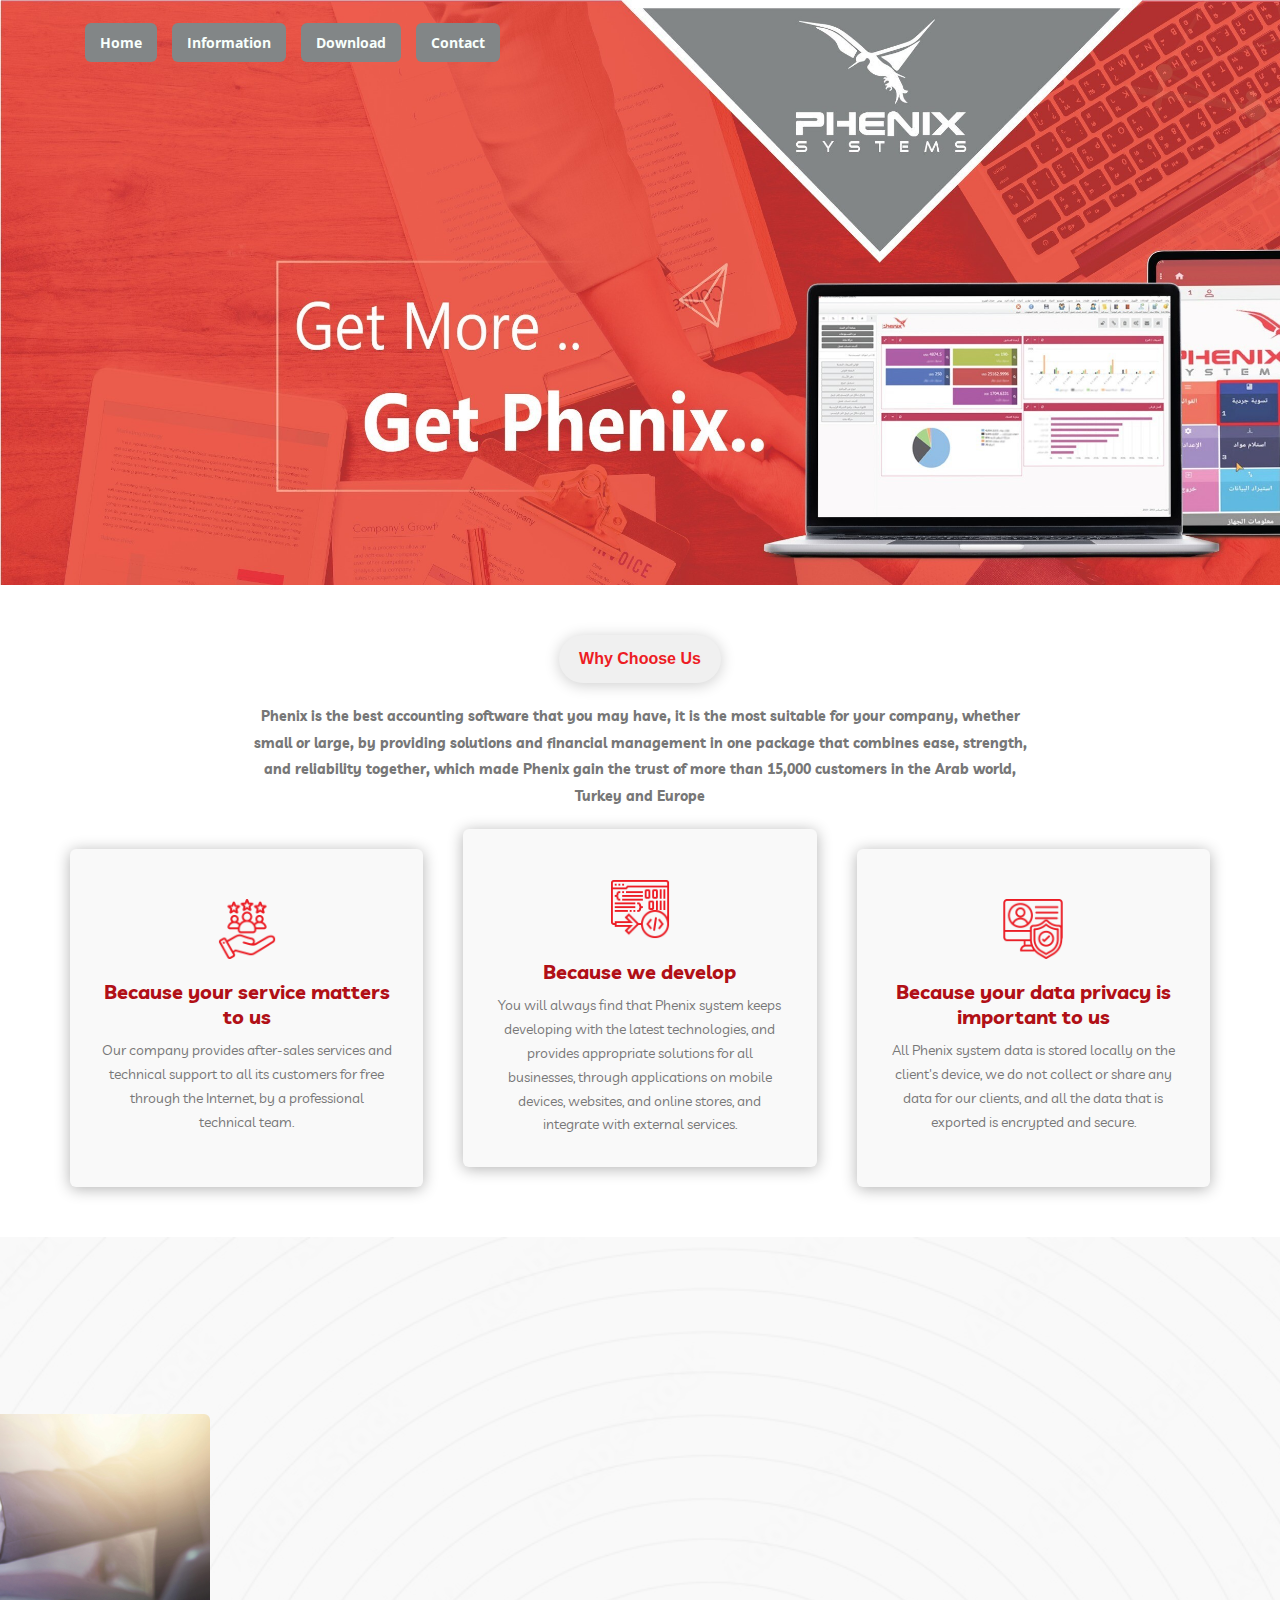
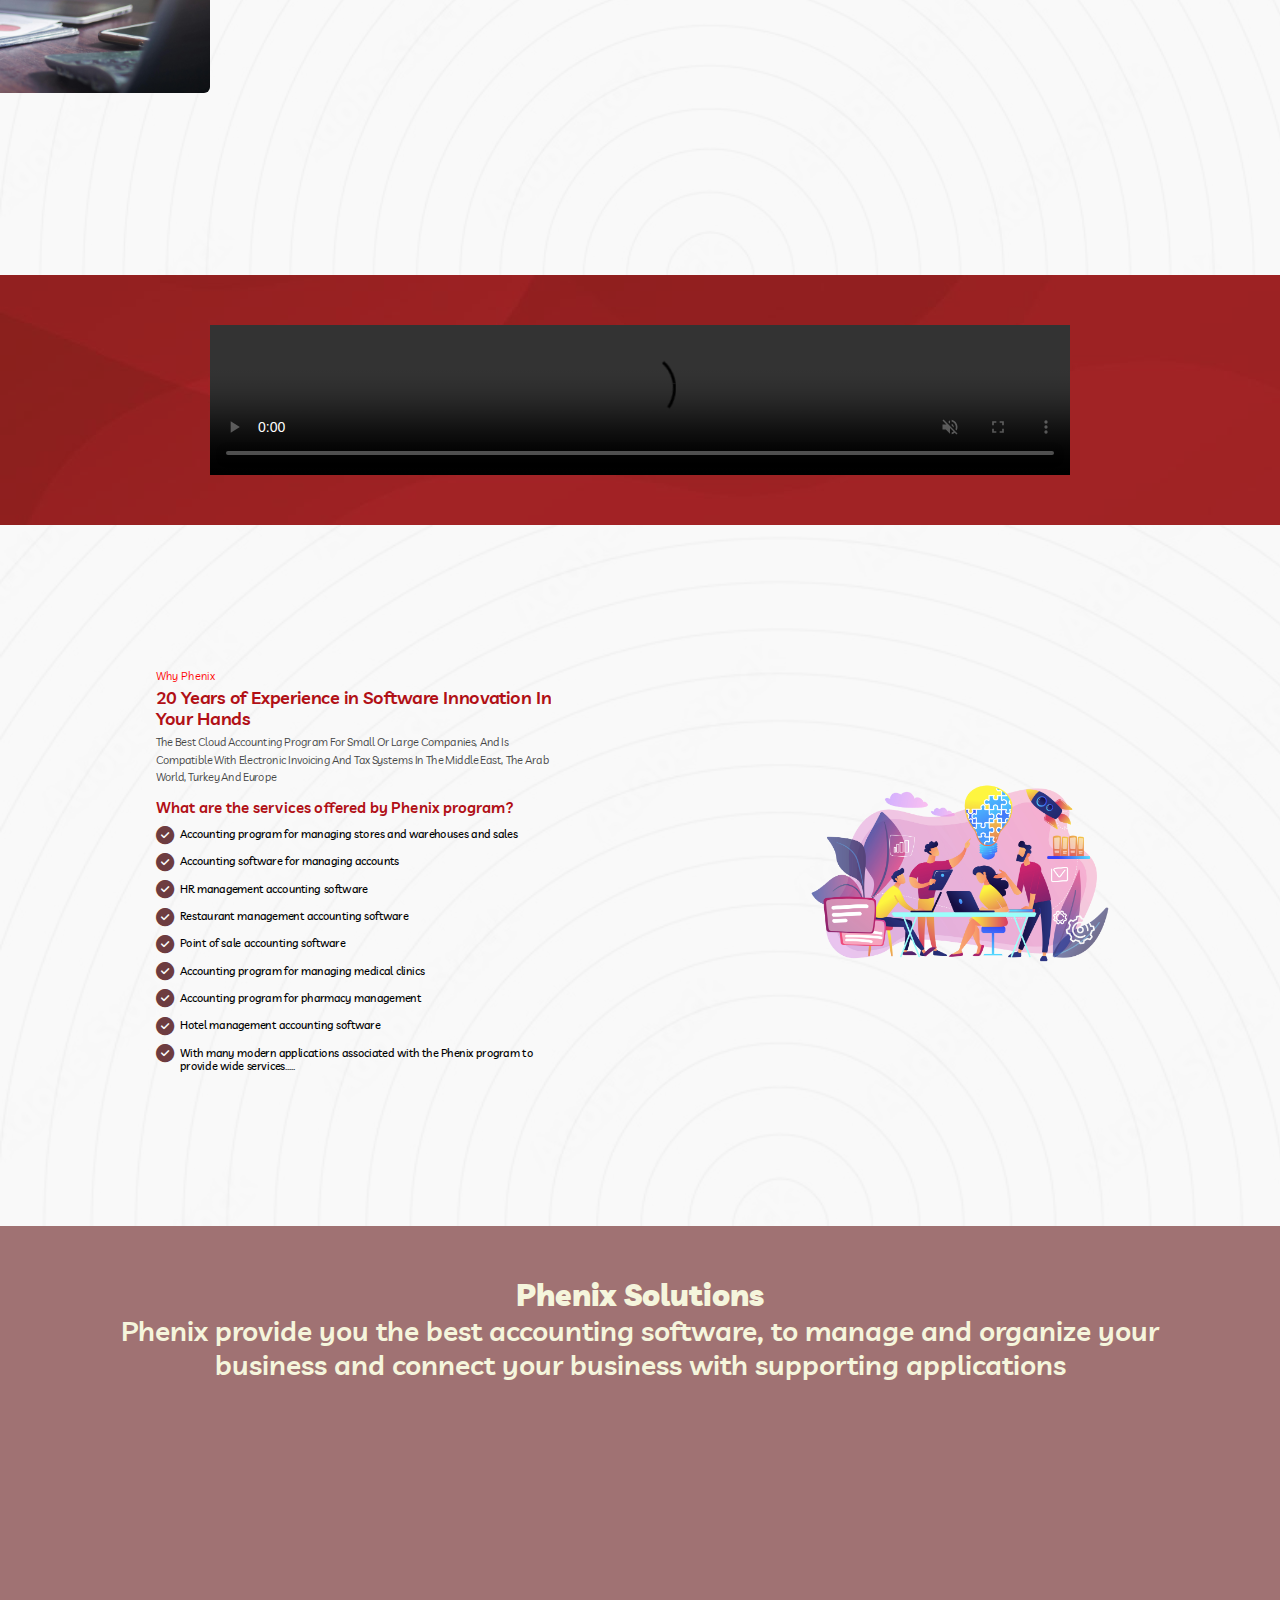
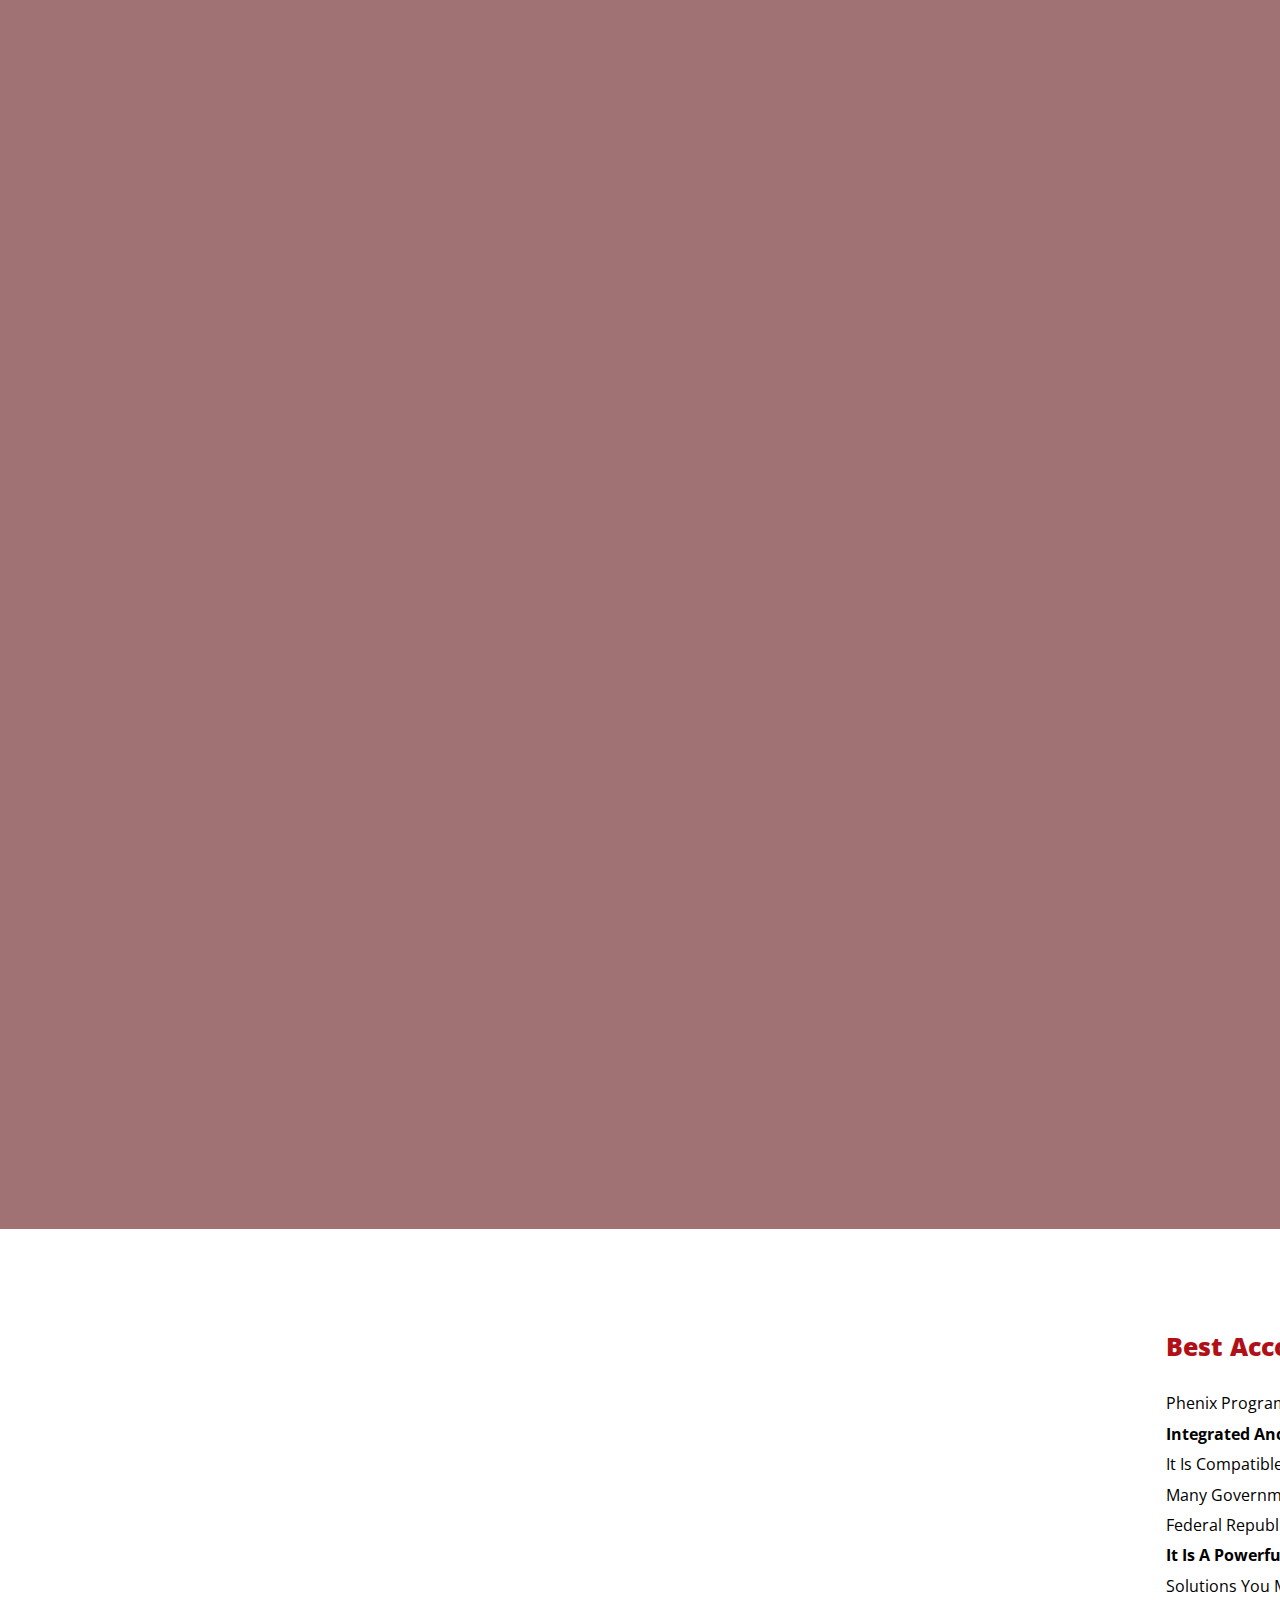
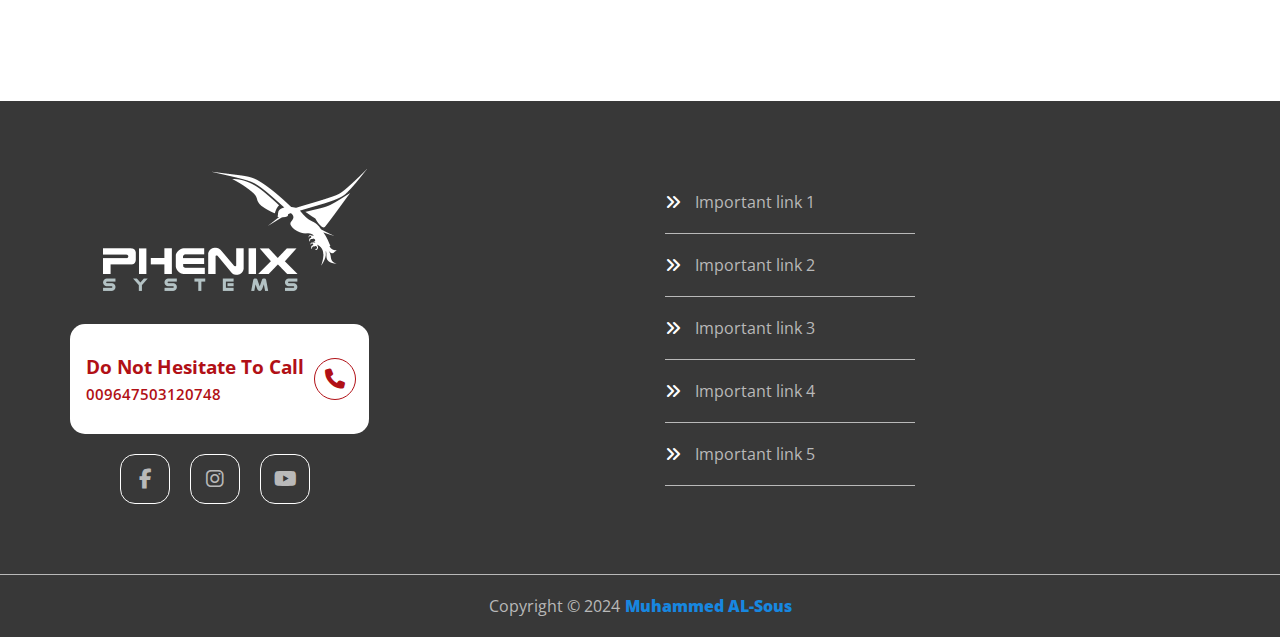
==== commit e1188001: "Add files via upload" ====
--- a/index.html
+++ b/index.html
@@ -268,7 +268,8 @@
                   simple and professional way, in addition to advanced reports
                   that inform you of the workflow in your company.
                 </p>
-                <a href="https://muhammed-al-sous.github.io/Phenix_Accounting_System/information.html#Accounting"
+                <a
+                  href="https://muhammed-al-sous.github.io/Phenix_Accounting_System/information.html#Accounting"
                   >Read more about Accounts system
                   <i class="fa-solid fa-angle-right"></i>
                 </a>
@@ -287,7 +288,8 @@
                   numbers and validity dates, in addition to supporting
                   inventory auxiliary programs on mobile devices.
                 </p>
-                <a href="https://muhammed-al-sous.github.io/Phenix_Accounting_System/information.html#Inventory"
+                <a
+                  href="https://muhammed-al-sous.github.io/Phenix_Accounting_System/information.html#Inventory"
                   >Read more about Inventory system
                   <i class="fa-solid fa-angle-right"></i>
                 </a>
@@ -305,6 +307,11 @@
                   manufacturing management business and keep eyes on your costs
                   and profits.
                 </p>
+                <a
+                  href="https://muhammed-al-sous.github.io/Phenix_Accounting_System/information.html#Manufacturing"
+                  >Read more about Manufacturing system
+                  <i class="fa-solid fa-angle-right"></i>
+                </a>
               </div>
             </div>
             <div class="box">
@@ -321,6 +328,11 @@
                   restaurants, with easy and professional interfaces to manage
                   your restaurant
                 </p>
+                <a
+                  href="https://muhammed-al-sous.github.io/Phenix_Accounting_System/information.html#Restaurant"
+                  >Read more about Restaurant system
+                  <i class="fa-solid fa-angle-right"></i>
+                </a>
               </div>
             </div>
             <div class="box">
@@ -334,6 +346,11 @@
                   items, points of sale and users, in addition to customization
                   capabilities at the computer, point of sale or user level.
                 </p>
+                <a
+                  href="https://muhammed-al-sous.github.io/Phenix_Accounting_System/information.html#Pos"
+                  >Read more about Pos system
+                  <i class="fa-solid fa-angle-right"></i>
+                </a>
               </div>
             </div>
             <div class="box">
@@ -350,6 +367,11 @@
                   instructions), and is concerned with managing one of the most
                   important assets of the company, which is the human resource.
                 </p>
+                <a
+                  href="https://muhammed-al-sous.github.io/Phenix_Accounting_System/information.html#HR"
+                  >Read more about HR system
+                  <i class="fa-solid fa-angle-right"></i>
+                </a>
               </div>
             </div>
             <div class="box">
@@ -367,6 +389,11 @@
                   follow up on bills and provide services, supported by advanced
                   financial, administrative, and service reports
                 </p>
+                <a
+                  href="https://muhammed-al-sous.github.io/Phenix_Accounting_System/information.html#Clinic"
+                  >Read more about Clinic system
+                  <i class="fa-solid fa-angle-right"></i>
+                </a>
               </div>
             </div>
             <div class="box">
@@ -382,6 +409,11 @@
                   from determining the commission rates of delegates on products
                   to achieving the specific sales targets for each salesman.
                 </p>
+                <a
+                  href="https://muhammed-al-sous.github.io/Phenix_Accounting_System/information.html#Vansales"
+                  >Read more about Vansales system
+                  <i class="fa-solid fa-angle-right"></i>
+                </a>
               </div>
             </div>
             <div class="box">
@@ -395,6 +427,11 @@
                   online store on Phenix systems servers with full compatibility
                   and integration with your data stored within the Phenix system
                 </p>
+                <a
+                  href="https://muhammed-al-sous.github.io/Phenix_Accounting_System/information.html#E-commerce"
+                  >Read more about E-commerce system
+                  <i class="fa-solid fa-angle-right"></i>
+                </a>
               </div>
             </div>
           </div>
